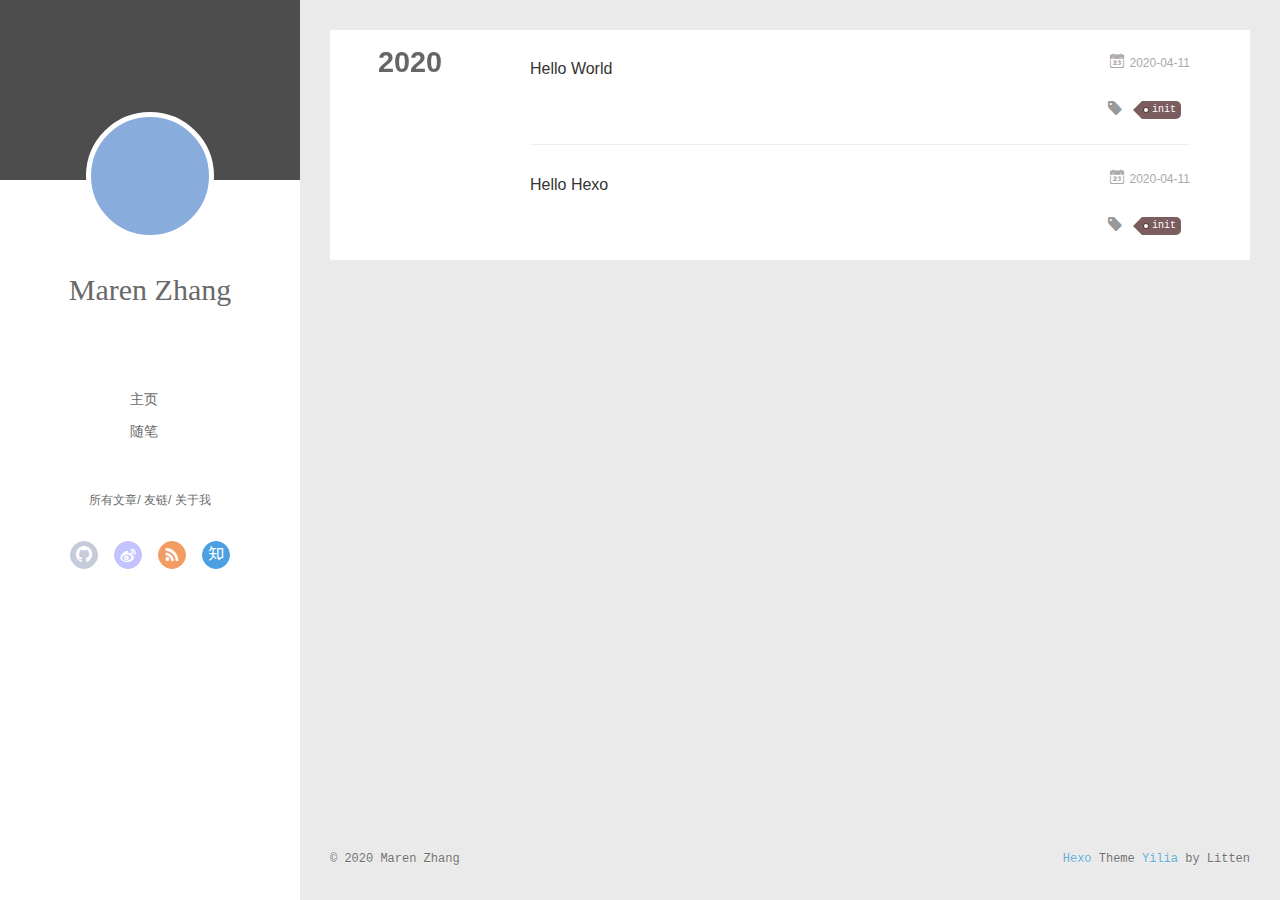
==== archives/index.html @ d3af44f5 "Site updated: 2020-04-11 15:40:29" ====
<!DOCTYPE html>
<html>
<head>
  <meta charset="utf-8">
  
  <meta name="renderer" content="webkit">
  <meta http-equiv="X-UA-Compatible" content="IE=edge" >
  <link rel="dns-prefetch" href="http://yoursite.com">
  <title>Archives | Hexo</title>
  <meta name="viewport" content="width=device-width, initial-scale=1, maximum-scale=1">
  <meta property="og:type" content="website">
<meta property="og:title" content="Hexo">
<meta property="og:url" content="http://yoursite.com/archives/index.html">
<meta property="og:site_name" content="Hexo">
<meta property="og:locale" content="en_US">
<meta property="article:author" content="Maren Zhang">
<meta property="article:tag" content="DL">
<meta property="article:tag" content=" CV">
<meta property="article:tag" content=" C++">
<meta property="article:tag" content=" Python">
<meta property="article:tag" content=" Tensorflow">
<meta name="twitter:card" content="summary">
  
    <link rel="alternative" href="/atom.xml" title="Hexo" type="application/atom+xml">
  
  
    <link rel="icon" href="/favicon.png">
  
  <link rel="stylesheet" type="text/css" href="/./main.0cf68a.css">
  <style type="text/css">
  
    #container.show {
      background: linear-gradient(200deg,#a0cfe4,#e8c37e);
    }
  </style>
  

  

<meta name="generator" content="Hexo 4.2.0"></head>

<body>
  <div id="container" q-class="show:isCtnShow">
    <canvas id="anm-canvas" class="anm-canvas"></canvas>
    <div class="left-col" q-class="show:isShow">
      
<div class="overlay" style="background: #4d4d4d"></div>
<div class="intrude-less">
	<header id="header" class="inner">
		<a href="/" class="profilepic">
			<img src="" class="js-avatar">
		</a>
		<hgroup>
		  <h1 class="header-author"><a href="/">Maren Zhang</a></h1>
		</hgroup>
		

		<nav class="header-menu">
			<ul>
			
				<li><a href="/">主页</a></li>
	        
				<li><a href="/tags/%E9%9A%8F%E7%AC%94/">随笔</a></li>
	        
			</ul>
		</nav>
		<nav class="header-smart-menu">
    		
    			
    			<a q-on="click: openSlider(e, 'innerArchive')" href="javascript:void(0)">所有文章</a>
    			
            
    			
    			<a q-on="click: openSlider(e, 'friends')" href="javascript:void(0)">友链</a>
    			
            
    			
    			<a q-on="click: openSlider(e, 'aboutme')" href="javascript:void(0)">关于我</a>
    			
            
		</nav>
		<nav class="header-nav">
			<div class="social">
				
					<a class="github" target="_blank" href="#" title="github"><i class="icon-github"></i></a>
		        
					<a class="weibo" target="_blank" href="#" title="weibo"><i class="icon-weibo"></i></a>
		        
					<a class="rss" target="_blank" href="#" title="rss"><i class="icon-rss"></i></a>
		        
					<a class="zhihu" target="_blank" href="#" title="zhihu"><i class="icon-zhihu"></i></a>
		        
			</div>
		</nav>
	</header>		
</div>

    </div>
    <div class="mid-col" q-class="show:isShow,hide:isShow|isFalse">
      
<nav id="mobile-nav">
  	<div class="overlay js-overlay" style="background: #4d4d4d"></div>
	<div class="btnctn js-mobile-btnctn">
  		<div class="slider-trigger list" q-on="click: openSlider(e)"><i class="icon icon-sort"></i></div>
	</div>
	<div class="intrude-less">
		<header id="header" class="inner">
			<div class="profilepic">
				<img src="" class="js-avatar">
			</div>
			<hgroup>
			  <h1 class="header-author js-header-author">Maren Zhang</h1>
			</hgroup>
			
			
			
				
			
				
			
			
			
			<nav class="header-nav">
				<div class="social">
					
						<a class="github" target="_blank" href="#" title="github"><i class="icon-github"></i></a>
			        
						<a class="weibo" target="_blank" href="#" title="weibo"><i class="icon-weibo"></i></a>
			        
						<a class="rss" target="_blank" href="#" title="rss"><i class="icon-rss"></i></a>
			        
						<a class="zhihu" target="_blank" href="#" title="zhihu"><i class="icon-zhihu"></i></a>
			        
				</div>
			</nav>

			<nav class="header-menu js-header-menu">
				<ul style="width: 50%">
				
				
					<li style="width: 50%"><a href="/">主页</a></li>
		        
					<li style="width: 50%"><a href="/tags/%E9%9A%8F%E7%AC%94/">随笔</a></li>
		        
				</ul>
			</nav>
		</header>				
	</div>
	<div class="mobile-mask" style="display:none" q-show="isShow"></div>
</nav>

      <div id="wrapper" class="body-wrap">
        <div class="menu-l">
          <div class="canvas-wrap">
            <canvas data-colors="#eaeaea" data-sectionHeight="100" data-contentId="js-content" id="myCanvas1" class="anm-canvas"></canvas>
          </div>
          <div id="js-content" class="content-ll">
            
  
  
    
    
      
      
      <section class="archives-wrap">
        <div class="archive-year-wrap">
          <a href="/archives/2020" class="archive-year">2020</a>
        </div>
        <div class="archives">
    
    <article class="archive-article archive-type-post">
  <div class="archive-article-inner">
    <header class="archive-article-header">
      	<div class="article-meta">
	      	<a href="/2020/04/11/hello-world/" class="archive-article-date">
  	<time datetime="2020-04-11T02:06:15.000Z" itemprop="datePublished"><i class="icon-calendar icon"></i>2020-04-11</time>
</a>
        </div>
    	 
  
    <h1 itemprop="name">
      <a class="archive-article-title" href="/2020/04/11/hello-world/">Hello World</a>
    </h1>
  

        <div class="article-info info-on-right">
          
	<div class="article-tag tagcloud">
		<i class="icon-price-tags icon"></i>
		<ul class="article-tag-list">
			 
        		<li class="article-tag-list-item">
        			<a href="javascript:void(0)" class="js-tag article-tag-list-link color5">init</a>
        		</li>
      		
		</ul>
	</div>

          

        </div>
        <div class="clearfix"></div>
    </header>
  </div>
</article>
  
    
    
    <article class="archive-article archive-type-post">
  <div class="archive-article-inner">
    <header class="archive-article-header">
      	<div class="article-meta">
	      	<a href="/2020/04/11/Hello-Hexo/" class="archive-article-date">
  	<time datetime="2020-04-11T02:03:14.000Z" itemprop="datePublished"><i class="icon-calendar icon"></i>2020-04-11</time>
</a>
        </div>
    	 
  
    <h1 itemprop="name">
      <a class="archive-article-title" href="/2020/04/11/Hello-Hexo/">Hello Hexo</a>
    </h1>
  

        <div class="article-info info-on-right">
          
	<div class="article-tag tagcloud">
		<i class="icon-price-tags icon"></i>
		<ul class="article-tag-list">
			 
        		<li class="article-tag-list-item">
        			<a href="javascript:void(0)" class="js-tag article-tag-list-link color5">init</a>
        		</li>
      		
		</ul>
	</div>

          

        </div>
        <div class="clearfix"></div>
    </header>
  </div>
</article>
  
  
    </div></section>
  

    


          </div>
        </div>
      </div>
      <footer id="footer">
  <div class="outer">
    <div id="footer-info">
    	<div class="footer-left">
    		&copy; 2020 Maren Zhang
    	</div>
      	<div class="footer-right">
      		<a href="http://hexo.io/" target="_blank">Hexo</a>  Theme <a href="https://github.com/litten/hexo-theme-yilia" target="_blank">Yilia</a> by Litten
      	</div>
    </div>
  </div>
</footer>
    </div>
    <script>
	var yiliaConfig = {
		mathjax: false,
		isHome: false,
		isPost: false,
		isArchive: true,
		isTag: false,
		isCategory: false,
		open_in_new: false,
		toc_hide_index: true,
		root: "/",
		innerArchive: true,
		showTags: false
	}
</script>

<script>!function(t){function n(e){if(r[e])return r[e].exports;var i=r[e]={exports:{},id:e,loaded:!1};return t[e].call(i.exports,i,i.exports,n),i.loaded=!0,i.exports}var r={};n.m=t,n.c=r,n.p="./",n(0)}([function(t,n,r){r(195),t.exports=r(191)},function(t,n,r){var e=r(3),i=r(52),o=r(27),u=r(28),c=r(53),f="prototype",a=function(t,n,r){var s,l,h,v,p=t&a.F,d=t&a.G,y=t&a.S,g=t&a.P,b=t&a.B,m=d?e:y?e[n]||(e[n]={}):(e[n]||{})[f],x=d?i:i[n]||(i[n]={}),w=x[f]||(x[f]={});d&&(r=n);for(s in r)l=!p&&m&&void 0!==m[s],h=(l?m:r)[s],v=b&&l?c(h,e):g&&"function"==typeof h?c(Function.call,h):h,m&&u(m,s,h,t&a.U),x[s]!=h&&o(x,s,v),g&&w[s]!=h&&(w[s]=h)};e.core=i,a.F=1,a.G=2,a.S=4,a.P=8,a.B=16,a.W=32,a.U=64,a.R=128,t.exports=a},function(t,n,r){var e=r(6);t.exports=function(t){if(!e(t))throw TypeError(t+" is not an object!");return t}},function(t,n){var r=t.exports="undefined"!=typeof window&&window.Math==Math?window:"undefined"!=typeof self&&self.Math==Math?self:Function("return this")();"number"==typeof __g&&(__g=r)},function(t,n){t.exports=function(t){try{return!!t()}catch(t){return!0}}},function(t,n){var r=t.exports="undefined"!=typeof window&&window.Math==Math?window:"undefined"!=typeof self&&self.Math==Math?self:Function("return this")();"number"==typeof __g&&(__g=r)},function(t,n){t.exports=function(t){return"object"==typeof t?null!==t:"function"==typeof t}},function(t,n,r){var e=r(126)("wks"),i=r(76),o=r(3).Symbol,u="function"==typeof o;(t.exports=function(t){return e[t]||(e[t]=u&&o[t]||(u?o:i)("Symbol."+t))}).store=e},function(t,n){var r={}.hasOwnProperty;t.exports=function(t,n){return r.call(t,n)}},function(t,n,r){var e=r(94),i=r(33);t.exports=function(t){return e(i(t))}},function(t,n,r){t.exports=!r(4)(function(){return 7!=Object.defineProperty({},"a",{get:function(){return 7}}).a})},function(t,n,r){var e=r(2),i=r(167),o=r(50),u=Object.defineProperty;n.f=r(10)?Object.defineProperty:function(t,n,r){if(e(t),n=o(n,!0),e(r),i)try{return u(t,n,r)}catch(t){}if("get"in r||"set"in r)throw TypeError("Accessors not supported!");return"value"in r&&(t[n]=r.value),t}},function(t,n,r){t.exports=!r(18)(function(){return 7!=Object.defineProperty({},"a",{get:function(){return 7}}).a})},function(t,n,r){var e=r(14),i=r(22);t.exports=r(12)?function(t,n,r){return e.f(t,n,i(1,r))}:function(t,n,r){return t[n]=r,t}},function(t,n,r){var e=r(20),i=r(58),o=r(42),u=Object.defineProperty;n.f=r(12)?Object.defineProperty:function(t,n,r){if(e(t),n=o(n,!0),e(r),i)try{return u(t,n,r)}catch(t){}if("get"in r||"set"in r)throw TypeError("Accessors not supported!");return"value"in r&&(t[n]=r.value),t}},function(t,n,r){var e=r(40)("wks"),i=r(23),o=r(5).Symbol,u="function"==typeof o;(t.exports=function(t){return e[t]||(e[t]=u&&o[t]||(u?o:i)("Symbol."+t))}).store=e},function(t,n,r){var e=r(67),i=Math.min;t.exports=function(t){return t>0?i(e(t),9007199254740991):0}},function(t,n,r){var e=r(46);t.exports=function(t){return Object(e(t))}},function(t,n){t.exports=function(t){try{return!!t()}catch(t){return!0}}},function(t,n,r){var e=r(63),i=r(34);t.exports=Object.keys||function(t){return e(t,i)}},function(t,n,r){var e=r(21);t.exports=function(t){if(!e(t))throw TypeError(t+" is not an object!");return t}},function(t,n){t.exports=function(t){return"object"==typeof t?null!==t:"function"==typeof t}},function(t,n){t.exports=function(t,n){return{enumerable:!(1&t),configurable:!(2&t),writable:!(4&t),value:n}}},function(t,n){var r=0,e=Math.random();t.exports=function(t){return"Symbol(".concat(void 0===t?"":t,")_",(++r+e).toString(36))}},function(t,n){var r={}.hasOwnProperty;t.exports=function(t,n){return r.call(t,n)}},function(t,n){var r=t.exports={version:"2.4.0"};"number"==typeof __e&&(__e=r)},function(t,n){t.exports=function(t){if("function"!=typeof t)throw TypeError(t+" is not a function!");return t}},function(t,n,r){var e=r(11),i=r(66);t.exports=r(10)?function(t,n,r){return e.f(t,n,i(1,r))}:function(t,n,r){return t[n]=r,t}},function(t,n,r){var e=r(3),i=r(27),o=r(24),u=r(76)("src"),c="toString",f=Function[c],a=(""+f).split(c);r(52).inspectSource=function(t){return f.call(t)},(t.exports=function(t,n,r,c){var f="function"==typeof r;f&&(o(r,"name")||i(r,"name",n)),t[n]!==r&&(f&&(o(r,u)||i(r,u,t[n]?""+t[n]:a.join(String(n)))),t===e?t[n]=r:c?t[n]?t[n]=r:i(t,n,r):(delete t[n],i(t,n,r)))})(Function.prototype,c,function(){return"function"==typeof this&&this[u]||f.call(this)})},function(t,n,r){var e=r(1),i=r(4),o=r(46),u=function(t,n,r,e){var i=String(o(t)),u="<"+n;return""!==r&&(u+=" "+r+'="'+String(e).replace(/"/g,"&quot;")+'"'),u+">"+i+"</"+n+">"};t.exports=function(t,n){var r={};r[t]=n(u),e(e.P+e.F*i(function(){var n=""[t]('"');return n!==n.toLowerCase()||n.split('"').length>3}),"String",r)}},function(t,n,r){var e=r(115),i=r(46);t.exports=function(t){return e(i(t))}},function(t,n,r){var e=r(116),i=r(66),o=r(30),u=r(50),c=r(24),f=r(167),a=Object.getOwnPropertyDescriptor;n.f=r(10)?a:function(t,n){if(t=o(t),n=u(n,!0),f)try{return a(t,n)}catch(t){}if(c(t,n))return i(!e.f.call(t,n),t[n])}},function(t,n,r){var e=r(24),i=r(17),o=r(145)("IE_PROTO"),u=Object.prototype;t.exports=Object.getPrototypeOf||function(t){return t=i(t),e(t,o)?t[o]:"function"==typeof t.constructor&&t instanceof t.constructor?t.constructor.prototype:t instanceof Object?u:null}},function(t,n){t.exports=function(t){if(void 0==t)throw TypeError("Can't call method on  "+t);return t}},function(t,n){t.exports="constructor,hasOwnProperty,isPrototypeOf,propertyIsEnumerable,toLocaleString,toString,valueOf".split(",")},function(t,n){t.exports={}},function(t,n){t.exports=!0},function(t,n){n.f={}.propertyIsEnumerable},function(t,n,r){var e=r(14).f,i=r(8),o=r(15)("toStringTag");t.exports=function(t,n,r){t&&!i(t=r?t:t.prototype,o)&&e(t,o,{configurable:!0,value:n})}},function(t,n,r){var e=r(40)("keys"),i=r(23);t.exports=function(t){return e[t]||(e[t]=i(t))}},function(t,n,r){var e=r(5),i="__core-js_shared__",o=e[i]||(e[i]={});t.exports=function(t){return o[t]||(o[t]={})}},function(t,n){var r=Math.ceil,e=Math.floor;t.exports=function(t){return isNaN(t=+t)?0:(t>0?e:r)(t)}},function(t,n,r){var e=r(21);t.exports=function(t,n){if(!e(t))return t;var r,i;if(n&&"function"==typeof(r=t.toString)&&!e(i=r.call(t)))return i;if("function"==typeof(r=t.valueOf)&&!e(i=r.call(t)))return i;if(!n&&"function"==typeof(r=t.toString)&&!e(i=r.call(t)))return i;throw TypeError("Can't convert object to primitive value")}},function(t,n,r){var e=r(5),i=r(25),o=r(36),u=r(44),c=r(14).f;t.exports=function(t){var n=i.Symbol||(i.Symbol=o?{}:e.Symbol||{});"_"==t.charAt(0)||t in n||c(n,t,{value:u.f(t)})}},function(t,n,r){n.f=r(15)},function(t,n){var r={}.toString;t.exports=function(t){return r.call(t).slice(8,-1)}},function(t,n){t.exports=function(t){if(void 0==t)throw TypeError("Can't call method on  "+t);return t}},function(t,n,r){var e=r(4);t.exports=function(t,n){return!!t&&e(function(){n?t.call(null,function(){},1):t.call(null)})}},function(t,n,r){var e=r(53),i=r(115),o=r(17),u=r(16),c=r(203);t.exports=function(t,n){var r=1==t,f=2==t,a=3==t,s=4==t,l=6==t,h=5==t||l,v=n||c;return function(n,c,p){for(var d,y,g=o(n),b=i(g),m=e(c,p,3),x=u(b.length),w=0,S=r?v(n,x):f?v(n,0):void 0;x>w;w++)if((h||w in b)&&(d=b[w],y=m(d,w,g),t))if(r)S[w]=y;else if(y)switch(t){case 3:return!0;case 5:return d;case 6:return w;case 2:S.push(d)}else if(s)return!1;return l?-1:a||s?s:S}}},function(t,n,r){var e=r(1),i=r(52),o=r(4);t.exports=function(t,n){var r=(i.Object||{})[t]||Object[t],u={};u[t]=n(r),e(e.S+e.F*o(function(){r(1)}),"Object",u)}},function(t,n,r){var e=r(6);t.exports=function(t,n){if(!e(t))return t;var r,i;if(n&&"function"==typeof(r=t.toString)&&!e(i=r.call(t)))return i;if("function"==typeof(r=t.valueOf)&&!e(i=r.call(t)))return i;if(!n&&"function"==typeof(r=t.toString)&&!e(i=r.call(t)))return i;throw TypeError("Can't convert object to primitive value")}},function(t,n,r){var e=r(5),i=r(25),o=r(91),u=r(13),c="prototype",f=function(t,n,r){var a,s,l,h=t&f.F,v=t&f.G,p=t&f.S,d=t&f.P,y=t&f.B,g=t&f.W,b=v?i:i[n]||(i[n]={}),m=b[c],x=v?e:p?e[n]:(e[n]||{})[c];v&&(r=n);for(a in r)(s=!h&&x&&void 0!==x[a])&&a in b||(l=s?x[a]:r[a],b[a]=v&&"function"!=typeof x[a]?r[a]:y&&s?o(l,e):g&&x[a]==l?function(t){var n=function(n,r,e){if(this instanceof t){switch(arguments.length){case 0:return new t;case 1:return new t(n);case 2:return new t(n,r)}return new t(n,r,e)}return t.apply(this,arguments)};return n[c]=t[c],n}(l):d&&"function"==typeof l?o(Function.call,l):l,d&&((b.virtual||(b.virtual={}))[a]=l,t&f.R&&m&&!m[a]&&u(m,a,l)))};f.F=1,f.G=2,f.S=4,f.P=8,f.B=16,f.W=32,f.U=64,f.R=128,t.exports=f},function(t,n){var r=t.exports={version:"2.4.0"};"number"==typeof __e&&(__e=r)},function(t,n,r){var e=r(26);t.exports=function(t,n,r){if(e(t),void 0===n)return t;switch(r){case 1:return function(r){return t.call(n,r)};case 2:return function(r,e){return t.call(n,r,e)};case 3:return function(r,e,i){return t.call(n,r,e,i)}}return function(){return t.apply(n,arguments)}}},function(t,n,r){var e=r(183),i=r(1),o=r(126)("metadata"),u=o.store||(o.store=new(r(186))),c=function(t,n,r){var i=u.get(t);if(!i){if(!r)return;u.set(t,i=new e)}var o=i.get(n);if(!o){if(!r)return;i.set(n,o=new e)}return o},f=function(t,n,r){var e=c(n,r,!1);return void 0!==e&&e.has(t)},a=function(t,n,r){var e=c(n,r,!1);return void 0===e?void 0:e.get(t)},s=function(t,n,r,e){c(r,e,!0).set(t,n)},l=function(t,n){var r=c(t,n,!1),e=[];return r&&r.forEach(function(t,n){e.push(n)}),e},h=function(t){return void 0===t||"symbol"==typeof t?t:String(t)},v=function(t){i(i.S,"Reflect",t)};t.exports={store:u,map:c,has:f,get:a,set:s,keys:l,key:h,exp:v}},function(t,n,r){"use strict";if(r(10)){var e=r(69),i=r(3),o=r(4),u=r(1),c=r(127),f=r(152),a=r(53),s=r(68),l=r(66),h=r(27),v=r(73),p=r(67),d=r(16),y=r(75),g=r(50),b=r(24),m=r(180),x=r(114),w=r(6),S=r(17),_=r(137),O=r(70),E=r(32),P=r(71).f,j=r(154),F=r(76),M=r(7),A=r(48),N=r(117),T=r(146),I=r(155),k=r(80),L=r(123),R=r(74),C=r(130),D=r(160),U=r(11),W=r(31),G=U.f,B=W.f,V=i.RangeError,z=i.TypeError,q=i.Uint8Array,K="ArrayBuffer",J="Shared"+K,Y="BYTES_PER_ELEMENT",H="prototype",$=Array[H],X=f.ArrayBuffer,Q=f.DataView,Z=A(0),tt=A(2),nt=A(3),rt=A(4),et=A(5),it=A(6),ot=N(!0),ut=N(!1),ct=I.values,ft=I.keys,at=I.entries,st=$.lastIndexOf,lt=$.reduce,ht=$.reduceRight,vt=$.join,pt=$.sort,dt=$.slice,yt=$.toString,gt=$.toLocaleString,bt=M("iterator"),mt=M("toStringTag"),xt=F("typed_constructor"),wt=F("def_constructor"),St=c.CONSTR,_t=c.TYPED,Ot=c.VIEW,Et="Wrong length!",Pt=A(1,function(t,n){return Tt(T(t,t[wt]),n)}),jt=o(function(){return 1===new q(new Uint16Array([1]).buffer)[0]}),Ft=!!q&&!!q[H].set&&o(function(){new q(1).set({})}),Mt=function(t,n){if(void 0===t)throw z(Et);var r=+t,e=d(t);if(n&&!m(r,e))throw V(Et);return e},At=function(t,n){var r=p(t);if(r<0||r%n)throw V("Wrong offset!");return r},Nt=function(t){if(w(t)&&_t in t)return t;throw z(t+" is not a typed array!")},Tt=function(t,n){if(!(w(t)&&xt in t))throw z("It is not a typed array constructor!");return new t(n)},It=function(t,n){return kt(T(t,t[wt]),n)},kt=function(t,n){for(var r=0,e=n.length,i=Tt(t,e);e>r;)i[r]=n[r++];return i},Lt=function(t,n,r){G(t,n,{get:function(){return this._d[r]}})},Rt=function(t){var n,r,e,i,o,u,c=S(t),f=arguments.length,s=f>1?arguments[1]:void 0,l=void 0!==s,h=j(c);if(void 0!=h&&!_(h)){for(u=h.call(c),e=[],n=0;!(o=u.next()).done;n++)e.push(o.value);c=e}for(l&&f>2&&(s=a(s,arguments[2],2)),n=0,r=d(c.length),i=Tt(this,r);r>n;n++)i[n]=l?s(c[n],n):c[n];return i},Ct=function(){for(var t=0,n=arguments.length,r=Tt(this,n);n>t;)r[t]=arguments[t++];return r},Dt=!!q&&o(function(){gt.call(new q(1))}),Ut=function(){return gt.apply(Dt?dt.call(Nt(this)):Nt(this),arguments)},Wt={copyWithin:function(t,n){return D.call(Nt(this),t,n,arguments.length>2?arguments[2]:void 0)},every:function(t){return rt(Nt(this),t,arguments.length>1?arguments[1]:void 0)},fill:function(t){return C.apply(Nt(this),arguments)},filter:function(t){return It(this,tt(Nt(this),t,arguments.length>1?arguments[1]:void 0))},find:function(t){return et(Nt(this),t,arguments.length>1?arguments[1]:void 0)},findIndex:function(t){return it(Nt(this),t,arguments.length>1?arguments[1]:void 0)},forEach:function(t){Z(Nt(this),t,arguments.length>1?arguments[1]:void 0)},indexOf:function(t){return ut(Nt(this),t,arguments.length>1?arguments[1]:void 0)},includes:function(t){return ot(Nt(this),t,arguments.length>1?arguments[1]:void 0)},join:function(t){return vt.apply(Nt(this),arguments)},lastIndexOf:function(t){return st.apply(Nt(this),arguments)},map:function(t){return Pt(Nt(this),t,arguments.length>1?arguments[1]:void 0)},reduce:function(t){return lt.apply(Nt(this),arguments)},reduceRight:function(t){return ht.apply(Nt(this),arguments)},reverse:function(){for(var t,n=this,r=Nt(n).length,e=Math.floor(r/2),i=0;i<e;)t=n[i],n[i++]=n[--r],n[r]=t;return n},some:function(t){return nt(Nt(this),t,arguments.length>1?arguments[1]:void 0)},sort:function(t){return pt.call(Nt(this),t)},subarray:function(t,n){var r=Nt(this),e=r.length,i=y(t,e);return new(T(r,r[wt]))(r.buffer,r.byteOffset+i*r.BYTES_PER_ELEMENT,d((void 0===n?e:y(n,e))-i))}},Gt=function(t,n){return It(this,dt.call(Nt(this),t,n))},Bt=function(t){Nt(this);var n=At(arguments[1],1),r=this.length,e=S(t),i=d(e.length),o=0;if(i+n>r)throw V(Et);for(;o<i;)this[n+o]=e[o++]},Vt={entries:function(){return at.call(Nt(this))},keys:function(){return ft.call(Nt(this))},values:function(){return ct.call(Nt(this))}},zt=function(t,n){return w(t)&&t[_t]&&"symbol"!=typeof n&&n in t&&String(+n)==String(n)},qt=function(t,n){return zt(t,n=g(n,!0))?l(2,t[n]):B(t,n)},Kt=function(t,n,r){return!(zt(t,n=g(n,!0))&&w(r)&&b(r,"value"))||b(r,"get")||b(r,"set")||r.configurable||b(r,"writable")&&!r.writable||b(r,"enumerable")&&!r.enumerable?G(t,n,r):(t[n]=r.value,t)};St||(W.f=qt,U.f=Kt),u(u.S+u.F*!St,"Object",{getOwnPropertyDescriptor:qt,defineProperty:Kt}),o(function(){yt.call({})})&&(yt=gt=function(){return vt.call(this)});var Jt=v({},Wt);v(Jt,Vt),h(Jt,bt,Vt.values),v(Jt,{slice:Gt,set:Bt,constructor:function(){},toString:yt,toLocaleString:Ut}),Lt(Jt,"buffer","b"),Lt(Jt,"byteOffset","o"),Lt(Jt,"byteLength","l"),Lt(Jt,"length","e"),G(Jt,mt,{get:function(){return this[_t]}}),t.exports=function(t,n,r,f){f=!!f;var a=t+(f?"Clamped":"")+"Array",l="Uint8Array"!=a,v="get"+t,p="set"+t,y=i[a],g=y||{},b=y&&E(y),m=!y||!c.ABV,S={},_=y&&y[H],j=function(t,r){var e=t._d;return e.v[v](r*n+e.o,jt)},F=function(t,r,e){var i=t._d;f&&(e=(e=Math.round(e))<0?0:e>255?255:255&e),i.v[p](r*n+i.o,e,jt)},M=function(t,n){G(t,n,{get:function(){return j(this,n)},set:function(t){return F(this,n,t)},enumerable:!0})};m?(y=r(function(t,r,e,i){s(t,y,a,"_d");var o,u,c,f,l=0,v=0;if(w(r)){if(!(r instanceof X||(f=x(r))==K||f==J))return _t in r?kt(y,r):Rt.call(y,r);o=r,v=At(e,n);var p=r.byteLength;if(void 0===i){if(p%n)throw V(Et);if((u=p-v)<0)throw V(Et)}else if((u=d(i)*n)+v>p)throw V(Et);c=u/n}else c=Mt(r,!0),u=c*n,o=new X(u);for(h(t,"_d",{b:o,o:v,l:u,e:c,v:new Q(o)});l<c;)M(t,l++)}),_=y[H]=O(Jt),h(_,"constructor",y)):L(function(t){new y(null),new y(t)},!0)||(y=r(function(t,r,e,i){s(t,y,a);var o;return w(r)?r instanceof X||(o=x(r))==K||o==J?void 0!==i?new g(r,At(e,n),i):void 0!==e?new g(r,At(e,n)):new g(r):_t in r?kt(y,r):Rt.call(y,r):new g(Mt(r,l))}),Z(b!==Function.prototype?P(g).concat(P(b)):P(g),function(t){t in y||h(y,t,g[t])}),y[H]=_,e||(_.constructor=y));var A=_[bt],N=!!A&&("values"==A.name||void 0==A.name),T=Vt.values;h(y,xt,!0),h(_,_t,a),h(_,Ot,!0),h(_,wt,y),(f?new y(1)[mt]==a:mt in _)||G(_,mt,{get:function(){return a}}),S[a]=y,u(u.G+u.W+u.F*(y!=g),S),u(u.S,a,{BYTES_PER_ELEMENT:n,from:Rt,of:Ct}),Y in _||h(_,Y,n),u(u.P,a,Wt),R(a),u(u.P+u.F*Ft,a,{set:Bt}),u(u.P+u.F*!N,a,Vt),u(u.P+u.F*(_.toString!=yt),a,{toString:yt}),u(u.P+u.F*o(function(){new y(1).slice()}),a,{slice:Gt}),u(u.P+u.F*(o(function(){return[1,2].toLocaleString()!=new y([1,2]).toLocaleString()})||!o(function(){_.toLocaleString.call([1,2])})),a,{toLocaleString:Ut}),k[a]=N?A:T,e||N||h(_,bt,T)}}else t.exports=function(){}},function(t,n){var r={}.toString;t.exports=function(t){return r.call(t).slice(8,-1)}},function(t,n,r){var e=r(21),i=r(5).document,o=e(i)&&e(i.createElement);t.exports=function(t){return o?i.createElement(t):{}}},function(t,n,r){t.exports=!r(12)&&!r(18)(function(){return 7!=Object.defineProperty(r(57)("div"),"a",{get:function(){return 7}}).a})},function(t,n,r){"use strict";var e=r(36),i=r(51),o=r(64),u=r(13),c=r(8),f=r(35),a=r(96),s=r(38),l=r(103),h=r(15)("iterator"),v=!([].keys&&"next"in[].keys()),p="keys",d="values",y=function(){return this};t.exports=function(t,n,r,g,b,m,x){a(r,n,g);var w,S,_,O=function(t){if(!v&&t in F)return F[t];switch(t){case p:case d:return function(){return new r(this,t)}}return function(){return new r(this,t)}},E=n+" Iterator",P=b==d,j=!1,F=t.prototype,M=F[h]||F["@@iterator"]||b&&F[b],A=M||O(b),N=b?P?O("entries"):A:void 0,T="Array"==n?F.entries||M:M;if(T&&(_=l(T.call(new t)))!==Object.prototype&&(s(_,E,!0),e||c(_,h)||u(_,h,y)),P&&M&&M.name!==d&&(j=!0,A=function(){return M.call(this)}),e&&!x||!v&&!j&&F[h]||u(F,h,A),f[n]=A,f[E]=y,b)if(w={values:P?A:O(d),keys:m?A:O(p),entries:N},x)for(S in w)S in F||o(F,S,w[S]);else i(i.P+i.F*(v||j),n,w);return w}},function(t,n,r){var e=r(20),i=r(100),o=r(34),u=r(39)("IE_PROTO"),c=function(){},f="prototype",a=function(){var t,n=r(57)("iframe"),e=o.length;for(n.style.display="none",r(93).appendChild(n),n.src="javascript:",t=n.contentWindow.document,t.open(),t.write("<script>document.F=Object<\/script>"),t.close(),a=t.F;e--;)delete a[f][o[e]];return a()};t.exports=Object.create||function(t,n){var r;return null!==t?(c[f]=e(t),r=new c,c[f]=null,r[u]=t):r=a(),void 0===n?r:i(r,n)}},function(t,n,r){var e=r(63),i=r(34).concat("length","prototype");n.f=Object.getOwnPropertyNames||function(t){return e(t,i)}},function(t,n){n.f=Object.getOwnPropertySymbols},function(t,n,r){var e=r(8),i=r(9),o=r(90)(!1),u=r(39)("IE_PROTO");t.exports=function(t,n){var r,c=i(t),f=0,a=[];for(r in c)r!=u&&e(c,r)&&a.push(r);for(;n.length>f;)e(c,r=n[f++])&&(~o(a,r)||a.push(r));return a}},function(t,n,r){t.exports=r(13)},function(t,n,r){var e=r(76)("meta"),i=r(6),o=r(24),u=r(11).f,c=0,f=Object.isExtensible||function(){return!0},a=!r(4)(function(){return f(Object.preventExtensions({}))}),s=function(t){u(t,e,{value:{i:"O"+ ++c,w:{}}})},l=function(t,n){if(!i(t))return"symbol"==typeof t?t:("string"==typeof t?"S":"P")+t;if(!o(t,e)){if(!f(t))return"F";if(!n)return"E";s(t)}return t[e].i},h=function(t,n){if(!o(t,e)){if(!f(t))return!0;if(!n)return!1;s(t)}return t[e].w},v=function(t){return a&&p.NEED&&f(t)&&!o(t,e)&&s(t),t},p=t.exports={KEY:e,NEED:!1,fastKey:l,getWeak:h,onFreeze:v}},function(t,n){t.exports=function(t,n){return{enumerable:!(1&t),configurable:!(2&t),writable:!(4&t),value:n}}},function(t,n){var r=Math.ceil,e=Math.floor;t.exports=function(t){return isNaN(t=+t)?0:(t>0?e:r)(t)}},function(t,n){t.exports=function(t,n,r,e){if(!(t instanceof n)||void 0!==e&&e in t)throw TypeError(r+": incorrect invocation!");return t}},function(t,n){t.exports=!1},function(t,n,r){var e=r(2),i=r(173),o=r(133),u=r(145)("IE_PROTO"),c=function(){},f="prototype",a=function(){var t,n=r(132)("iframe"),e=o.length;for(n.style.display="none",r(135).appendChild(n),n.src="javascript:",t=n.contentWindow.document,t.open(),t.write("<script>document.F=Object<\/script>"),t.close(),a=t.F;e--;)delete a[f][o[e]];return a()};t.exports=Object.create||function(t,n){var r;return null!==t?(c[f]=e(t),r=new c,c[f]=null,r[u]=t):r=a(),void 0===n?r:i(r,n)}},function(t,n,r){var e=r(175),i=r(133).concat("length","prototype");n.f=Object.getOwnPropertyNames||function(t){return e(t,i)}},function(t,n,r){var e=r(175),i=r(133);t.exports=Object.keys||function(t){return e(t,i)}},function(t,n,r){var e=r(28);t.exports=function(t,n,r){for(var i in n)e(t,i,n[i],r);return t}},function(t,n,r){"use strict";var e=r(3),i=r(11),o=r(10),u=r(7)("species");t.exports=function(t){var n=e[t];o&&n&&!n[u]&&i.f(n,u,{configurable:!0,get:function(){return this}})}},function(t,n,r){var e=r(67),i=Math.max,o=Math.min;t.exports=function(t,n){return t=e(t),t<0?i(t+n,0):o(t,n)}},function(t,n){var r=0,e=Math.random();t.exports=function(t){return"Symbol(".concat(void 0===t?"":t,")_",(++r+e).toString(36))}},function(t,n,r){var e=r(33);t.exports=function(t){return Object(e(t))}},function(t,n,r){var e=r(7)("unscopables"),i=Array.prototype;void 0==i[e]&&r(27)(i,e,{}),t.exports=function(t){i[e][t]=!0}},function(t,n,r){var e=r(53),i=r(169),o=r(137),u=r(2),c=r(16),f=r(154),a={},s={},n=t.exports=function(t,n,r,l,h){var v,p,d,y,g=h?function(){return t}:f(t),b=e(r,l,n?2:1),m=0;if("function"!=typeof g)throw TypeError(t+" is not iterable!");if(o(g)){for(v=c(t.length);v>m;m++)if((y=n?b(u(p=t[m])[0],p[1]):b(t[m]))===a||y===s)return y}else for(d=g.call(t);!(p=d.next()).done;)if((y=i(d,b,p.value,n))===a||y===s)return y};n.BREAK=a,n.RETURN=s},function(t,n){t.exports={}},function(t,n,r){var e=r(11).f,i=r(24),o=r(7)("toStringTag");t.exports=function(t,n,r){t&&!i(t=r?t:t.prototype,o)&&e(t,o,{configurable:!0,value:n})}},function(t,n,r){var e=r(1),i=r(46),o=r(4),u=r(150),c="["+u+"]",f="​",a=RegExp("^"+c+c+"*"),s=RegExp(c+c+"*$"),l=function(t,n,r){var i={},c=o(function(){return!!u[t]()||f[t]()!=f}),a=i[t]=c?n(h):u[t];r&&(i[r]=a),e(e.P+e.F*c,"String",i)},h=l.trim=function(t,n){return t=String(i(t)),1&n&&(t=t.replace(a,"")),2&n&&(t=t.replace(s,"")),t};t.exports=l},function(t,n,r){t.exports={default:r(86),__esModule:!0}},function(t,n,r){t.exports={default:r(87),__esModule:!0}},function(t,n,r){"use strict";function e(t){return t&&t.__esModule?t:{default:t}}n.__esModule=!0;var i=r(84),o=e(i),u=r(83),c=e(u),f="function"==typeof c.default&&"symbol"==typeof o.default?function(t){return typeof t}:function(t){return t&&"function"==typeof c.default&&t.constructor===c.default&&t!==c.default.prototype?"symbol":typeof t};n.default="function"==typeof c.default&&"symbol"===f(o.default)?function(t){return void 0===t?"undefined":f(t)}:function(t){return t&&"function"==typeof c.default&&t.constructor===c.default&&t!==c.default.prototype?"symbol":void 0===t?"undefined":f(t)}},function(t,n,r){r(110),r(108),r(111),r(112),t.exports=r(25).Symbol},function(t,n,r){r(109),r(113),t.exports=r(44).f("iterator")},function(t,n){t.exports=function(t){if("function"!=typeof t)throw TypeError(t+" is not a function!");return t}},function(t,n){t.exports=function(){}},function(t,n,r){var e=r(9),i=r(106),o=r(105);t.exports=function(t){return function(n,r,u){var c,f=e(n),a=i(f.length),s=o(u,a);if(t&&r!=r){for(;a>s;)if((c=f[s++])!=c)return!0}else for(;a>s;s++)if((t||s in f)&&f[s]===r)return t||s||0;return!t&&-1}}},function(t,n,r){var e=r(88);t.exports=function(t,n,r){if(e(t),void 0===n)return t;switch(r){case 1:return function(r){return t.call(n,r)};case 2:return function(r,e){return t.call(n,r,e)};case 3:return function(r,e,i){return t.call(n,r,e,i)}}return function(){return t.apply(n,arguments)}}},function(t,n,r){var e=r(19),i=r(62),o=r(37);t.exports=function(t){var n=e(t),r=i.f;if(r)for(var u,c=r(t),f=o.f,a=0;c.length>a;)f.call(t,u=c[a++])&&n.push(u);return n}},function(t,n,r){t.exports=r(5).document&&document.documentElement},function(t,n,r){var e=r(56);t.exports=Object("z").propertyIsEnumerable(0)?Object:function(t){return"String"==e(t)?t.split(""):Object(t)}},function(t,n,r){var e=r(56);t.exports=Array.isArray||function(t){return"Array"==e(t)}},function(t,n,r){"use strict";var e=r(60),i=r(22),o=r(38),u={};r(13)(u,r(15)("iterator"),function(){return this}),t.exports=function(t,n,r){t.prototype=e(u,{next:i(1,r)}),o(t,n+" Iterator")}},function(t,n){t.exports=function(t,n){return{value:n,done:!!t}}},function(t,n,r){var e=r(19),i=r(9);t.exports=function(t,n){for(var r,o=i(t),u=e(o),c=u.length,f=0;c>f;)if(o[r=u[f++]]===n)return r}},function(t,n,r){var e=r(23)("meta"),i=r(21),o=r(8),u=r(14).f,c=0,f=Object.isExtensible||function(){return!0},a=!r(18)(function(){return f(Object.preventExtensions({}))}),s=function(t){u(t,e,{value:{i:"O"+ ++c,w:{}}})},l=function(t,n){if(!i(t))return"symbol"==typeof t?t:("string"==typeof t?"S":"P")+t;if(!o(t,e)){if(!f(t))return"F";if(!n)return"E";s(t)}return t[e].i},h=function(t,n){if(!o(t,e)){if(!f(t))return!0;if(!n)return!1;s(t)}return t[e].w},v=function(t){return a&&p.NEED&&f(t)&&!o(t,e)&&s(t),t},p=t.exports={KEY:e,NEED:!1,fastKey:l,getWeak:h,onFreeze:v}},function(t,n,r){var e=r(14),i=r(20),o=r(19);t.exports=r(12)?Object.defineProperties:function(t,n){i(t);for(var r,u=o(n),c=u.length,f=0;c>f;)e.f(t,r=u[f++],n[r]);return t}},function(t,n,r){var e=r(37),i=r(22),o=r(9),u=r(42),c=r(8),f=r(58),a=Object.getOwnPropertyDescriptor;n.f=r(12)?a:function(t,n){if(t=o(t),n=u(n,!0),f)try{return a(t,n)}catch(t){}if(c(t,n))return i(!e.f.call(t,n),t[n])}},function(t,n,r){var e=r(9),i=r(61).f,o={}.toString,u="object"==typeof window&&window&&Object.getOwnPropertyNames?Object.getOwnPropertyNames(window):[],c=function(t){try{return i(t)}catch(t){return u.slice()}};t.exports.f=function(t){return u&&"[object Window]"==o.call(t)?c(t):i(e(t))}},function(t,n,r){var e=r(8),i=r(77),o=r(39)("IE_PROTO"),u=Object.prototype;t.exports=Object.getPrototypeOf||function(t){return t=i(t),e(t,o)?t[o]:"function"==typeof t.constructor&&t instanceof t.constructor?t.constructor.prototype:t instanceof Object?u:null}},function(t,n,r){var e=r(41),i=r(33);t.exports=function(t){return function(n,r){var o,u,c=String(i(n)),f=e(r),a=c.length;return f<0||f>=a?t?"":void 0:(o=c.charCodeAt(f),o<55296||o>56319||f+1===a||(u=c.charCodeAt(f+1))<56320||u>57343?t?c.charAt(f):o:t?c.slice(f,f+2):u-56320+(o-55296<<10)+65536)}}},function(t,n,r){var e=r(41),i=Math.max,o=Math.min;t.exports=function(t,n){return t=e(t),t<0?i(t+n,0):o(t,n)}},function(t,n,r){var e=r(41),i=Math.min;t.exports=function(t){return t>0?i(e(t),9007199254740991):0}},function(t,n,r){"use strict";var e=r(89),i=r(97),o=r(35),u=r(9);t.exports=r(59)(Array,"Array",function(t,n){this._t=u(t),this._i=0,this._k=n},function(){var t=this._t,n=this._k,r=this._i++;return!t||r>=t.length?(this._t=void 0,i(1)):"keys"==n?i(0,r):"values"==n?i(0,t[r]):i(0,[r,t[r]])},"values"),o.Arguments=o.Array,e("keys"),e("values"),e("entries")},function(t,n){},function(t,n,r){"use strict";var e=r(104)(!0);r(59)(String,"String",function(t){this._t=String(t),this._i=0},function(){var t,n=this._t,r=this._i;return r>=n.length?{value:void 0,done:!0}:(t=e(n,r),this._i+=t.length,{value:t,done:!1})})},function(t,n,r){"use strict";var e=r(5),i=r(8),o=r(12),u=r(51),c=r(64),f=r(99).KEY,a=r(18),s=r(40),l=r(38),h=r(23),v=r(15),p=r(44),d=r(43),y=r(98),g=r(92),b=r(95),m=r(20),x=r(9),w=r(42),S=r(22),_=r(60),O=r(102),E=r(101),P=r(14),j=r(19),F=E.f,M=P.f,A=O.f,N=e.Symbol,T=e.JSON,I=T&&T.stringify,k="prototype",L=v("_hidden"),R=v("toPrimitive"),C={}.propertyIsEnumerable,D=s("symbol-registry"),U=s("symbols"),W=s("op-symbols"),G=Object[k],B="function"==typeof N,V=e.QObject,z=!V||!V[k]||!V[k].findChild,q=o&&a(function(){return 7!=_(M({},"a",{get:function(){return M(this,"a",{value:7}).a}})).a})?function(t,n,r){var e=F(G,n);e&&delete G[n],M(t,n,r),e&&t!==G&&M(G,n,e)}:M,K=function(t){var n=U[t]=_(N[k]);return n._k=t,n},J=B&&"symbol"==typeof N.iterator?function(t){return"symbol"==typeof t}:function(t){return t instanceof N},Y=function(t,n,r){return t===G&&Y(W,n,r),m(t),n=w(n,!0),m(r),i(U,n)?(r.enumerable?(i(t,L)&&t[L][n]&&(t[L][n]=!1),r=_(r,{enumerable:S(0,!1)})):(i(t,L)||M(t,L,S(1,{})),t[L][n]=!0),q(t,n,r)):M(t,n,r)},H=function(t,n){m(t);for(var r,e=g(n=x(n)),i=0,o=e.length;o>i;)Y(t,r=e[i++],n[r]);return t},$=function(t,n){return void 0===n?_(t):H(_(t),n)},X=function(t){var n=C.call(this,t=w(t,!0));return!(this===G&&i(U,t)&&!i(W,t))&&(!(n||!i(this,t)||!i(U,t)||i(this,L)&&this[L][t])||n)},Q=function(t,n){if(t=x(t),n=w(n,!0),t!==G||!i(U,n)||i(W,n)){var r=F(t,n);return!r||!i(U,n)||i(t,L)&&t[L][n]||(r.enumerable=!0),r}},Z=function(t){for(var n,r=A(x(t)),e=[],o=0;r.length>o;)i(U,n=r[o++])||n==L||n==f||e.push(n);return e},tt=function(t){for(var n,r=t===G,e=A(r?W:x(t)),o=[],u=0;e.length>u;)!i(U,n=e[u++])||r&&!i(G,n)||o.push(U[n]);return o};B||(N=function(){if(this instanceof N)throw TypeError("Symbol is not a constructor!");var t=h(arguments.length>0?arguments[0]:void 0),n=function(r){this===G&&n.call(W,r),i(this,L)&&i(this[L],t)&&(this[L][t]=!1),q(this,t,S(1,r))};return o&&z&&q(G,t,{configurable:!0,set:n}),K(t)},c(N[k],"toString",function(){return this._k}),E.f=Q,P.f=Y,r(61).f=O.f=Z,r(37).f=X,r(62).f=tt,o&&!r(36)&&c(G,"propertyIsEnumerable",X,!0),p.f=function(t){return K(v(t))}),u(u.G+u.W+u.F*!B,{Symbol:N});for(var nt="hasInstance,isConcatSpreadable,iterator,match,replace,search,species,split,toPrimitive,toStringTag,unscopables".split(","),rt=0;nt.length>rt;)v(nt[rt++]);for(var nt=j(v.store),rt=0;nt.length>rt;)d(nt[rt++]);u(u.S+u.F*!B,"Symbol",{for:function(t){return i(D,t+="")?D[t]:D[t]=N(t)},keyFor:function(t){if(J(t))return y(D,t);throw TypeError(t+" is not a symbol!")},useSetter:function(){z=!0},useSimple:function(){z=!1}}),u(u.S+u.F*!B,"Object",{create:$,defineProperty:Y,defineProperties:H,getOwnPropertyDescriptor:Q,getOwnPropertyNames:Z,getOwnPropertySymbols:tt}),T&&u(u.S+u.F*(!B||a(function(){var t=N();return"[null]"!=I([t])||"{}"!=I({a:t})||"{}"!=I(Object(t))})),"JSON",{stringify:function(t){if(void 0!==t&&!J(t)){for(var n,r,e=[t],i=1;arguments.length>i;)e.push(arguments[i++]);return n=e[1],"function"==typeof n&&(r=n),!r&&b(n)||(n=function(t,n){if(r&&(n=r.call(this,t,n)),!J(n))return n}),e[1]=n,I.apply(T,e)}}}),N[k][R]||r(13)(N[k],R,N[k].valueOf),l(N,"Symbol"),l(Math,"Math",!0),l(e.JSON,"JSON",!0)},function(t,n,r){r(43)("asyncIterator")},function(t,n,r){r(43)("observable")},function(t,n,r){r(107);for(var e=r(5),i=r(13),o=r(35),u=r(15)("toStringTag"),c=["NodeList","DOMTokenList","MediaList","StyleSheetList","CSSRuleList"],f=0;f<5;f++){var a=c[f],s=e[a],l=s&&s.prototype;l&&!l[u]&&i(l,u,a),o[a]=o.Array}},function(t,n,r){var e=r(45),i=r(7)("toStringTag"),o="Arguments"==e(function(){return arguments}()),u=function(t,n){try{return t[n]}catch(t){}};t.exports=function(t){var n,r,c;return void 0===t?"Undefined":null===t?"Null":"string"==typeof(r=u(n=Object(t),i))?r:o?e(n):"Object"==(c=e(n))&&"function"==typeof n.callee?"Arguments":c}},function(t,n,r){var e=r(45);t.exports=Object("z").propertyIsEnumerable(0)?Object:function(t){return"String"==e(t)?t.split(""):Object(t)}},function(t,n){n.f={}.propertyIsEnumerable},function(t,n,r){var e=r(30),i=r(16),o=r(75);t.exports=function(t){return function(n,r,u){var c,f=e(n),a=i(f.length),s=o(u,a);if(t&&r!=r){for(;a>s;)if((c=f[s++])!=c)return!0}else for(;a>s;s++)if((t||s in f)&&f[s]===r)return t||s||0;return!t&&-1}}},function(t,n,r){"use strict";var e=r(3),i=r(1),o=r(28),u=r(73),c=r(65),f=r(79),a=r(68),s=r(6),l=r(4),h=r(123),v=r(81),p=r(136);t.exports=function(t,n,r,d,y,g){var b=e[t],m=b,x=y?"set":"add",w=m&&m.prototype,S={},_=function(t){var n=w[t];o(w,t,"delete"==t?function(t){return!(g&&!s(t))&&n.call(this,0===t?0:t)}:"has"==t?function(t){return!(g&&!s(t))&&n.call(this,0===t?0:t)}:"get"==t?function(t){return g&&!s(t)?void 0:n.call(this,0===t?0:t)}:"add"==t?function(t){return n.call(this,0===t?0:t),this}:function(t,r){return n.call(this,0===t?0:t,r),this})};if("function"==typeof m&&(g||w.forEach&&!l(function(){(new m).entries().next()}))){var O=new m,E=O[x](g?{}:-0,1)!=O,P=l(function(){O.has(1)}),j=h(function(t){new m(t)}),F=!g&&l(function(){for(var t=new m,n=5;n--;)t[x](n,n);return!t.has(-0)});j||(m=n(function(n,r){a(n,m,t);var e=p(new b,n,m);return void 0!=r&&f(r,y,e[x],e),e}),m.prototype=w,w.constructor=m),(P||F)&&(_("delete"),_("has"),y&&_("get")),(F||E)&&_(x),g&&w.clear&&delete w.clear}else m=d.getConstructor(n,t,y,x),u(m.prototype,r),c.NEED=!0;return v(m,t),S[t]=m,i(i.G+i.W+i.F*(m!=b),S),g||d.setStrong(m,t,y),m}},function(t,n,r){"use strict";var e=r(27),i=r(28),o=r(4),u=r(46),c=r(7);t.exports=function(t,n,r){var f=c(t),a=r(u,f,""[t]),s=a[0],l=a[1];o(function(){var n={};return n[f]=function(){return 7},7!=""[t](n)})&&(i(String.prototype,t,s),e(RegExp.prototype,f,2==n?function(t,n){return l.call(t,this,n)}:function(t){return l.call(t,this)}))}
},function(t,n,r){"use strict";var e=r(2);t.exports=function(){var t=e(this),n="";return t.global&&(n+="g"),t.ignoreCase&&(n+="i"),t.multiline&&(n+="m"),t.unicode&&(n+="u"),t.sticky&&(n+="y"),n}},function(t,n){t.exports=function(t,n,r){var e=void 0===r;switch(n.length){case 0:return e?t():t.call(r);case 1:return e?t(n[0]):t.call(r,n[0]);case 2:return e?t(n[0],n[1]):t.call(r,n[0],n[1]);case 3:return e?t(n[0],n[1],n[2]):t.call(r,n[0],n[1],n[2]);case 4:return e?t(n[0],n[1],n[2],n[3]):t.call(r,n[0],n[1],n[2],n[3])}return t.apply(r,n)}},function(t,n,r){var e=r(6),i=r(45),o=r(7)("match");t.exports=function(t){var n;return e(t)&&(void 0!==(n=t[o])?!!n:"RegExp"==i(t))}},function(t,n,r){var e=r(7)("iterator"),i=!1;try{var o=[7][e]();o.return=function(){i=!0},Array.from(o,function(){throw 2})}catch(t){}t.exports=function(t,n){if(!n&&!i)return!1;var r=!1;try{var o=[7],u=o[e]();u.next=function(){return{done:r=!0}},o[e]=function(){return u},t(o)}catch(t){}return r}},function(t,n,r){t.exports=r(69)||!r(4)(function(){var t=Math.random();__defineSetter__.call(null,t,function(){}),delete r(3)[t]})},function(t,n){n.f=Object.getOwnPropertySymbols},function(t,n,r){var e=r(3),i="__core-js_shared__",o=e[i]||(e[i]={});t.exports=function(t){return o[t]||(o[t]={})}},function(t,n,r){for(var e,i=r(3),o=r(27),u=r(76),c=u("typed_array"),f=u("view"),a=!(!i.ArrayBuffer||!i.DataView),s=a,l=0,h="Int8Array,Uint8Array,Uint8ClampedArray,Int16Array,Uint16Array,Int32Array,Uint32Array,Float32Array,Float64Array".split(",");l<9;)(e=i[h[l++]])?(o(e.prototype,c,!0),o(e.prototype,f,!0)):s=!1;t.exports={ABV:a,CONSTR:s,TYPED:c,VIEW:f}},function(t,n){"use strict";var r={versions:function(){var t=window.navigator.userAgent;return{trident:t.indexOf("Trident")>-1,presto:t.indexOf("Presto")>-1,webKit:t.indexOf("AppleWebKit")>-1,gecko:t.indexOf("Gecko")>-1&&-1==t.indexOf("KHTML"),mobile:!!t.match(/AppleWebKit.*Mobile.*/),ios:!!t.match(/\(i[^;]+;( U;)? CPU.+Mac OS X/),android:t.indexOf("Android")>-1||t.indexOf("Linux")>-1,iPhone:t.indexOf("iPhone")>-1||t.indexOf("Mac")>-1,iPad:t.indexOf("iPad")>-1,webApp:-1==t.indexOf("Safari"),weixin:-1==t.indexOf("MicroMessenger")}}()};t.exports=r},function(t,n,r){"use strict";var e=r(85),i=function(t){return t&&t.__esModule?t:{default:t}}(e),o=function(){function t(t,n,e){return n||e?String.fromCharCode(n||e):r[t]||t}function n(t){return e[t]}var r={"&quot;":'"',"&lt;":"<","&gt;":">","&amp;":"&","&nbsp;":" "},e={};for(var u in r)e[r[u]]=u;return r["&apos;"]="'",e["'"]="&#39;",{encode:function(t){return t?(""+t).replace(/['<> "&]/g,n).replace(/\r?\n/g,"<br/>").replace(/\s/g,"&nbsp;"):""},decode:function(n){return n?(""+n).replace(/<br\s*\/?>/gi,"\n").replace(/&quot;|&lt;|&gt;|&amp;|&nbsp;|&apos;|&#(\d+);|&#(\d+)/g,t).replace(/\u00a0/g," "):""},encodeBase16:function(t){if(!t)return t;t+="";for(var n=[],r=0,e=t.length;e>r;r++)n.push(t.charCodeAt(r).toString(16).toUpperCase());return n.join("")},encodeBase16forJSON:function(t){if(!t)return t;t=t.replace(/[\u4E00-\u9FBF]/gi,function(t){return escape(t).replace("%u","\\u")});for(var n=[],r=0,e=t.length;e>r;r++)n.push(t.charCodeAt(r).toString(16).toUpperCase());return n.join("")},decodeBase16:function(t){if(!t)return t;t+="";for(var n=[],r=0,e=t.length;e>r;r+=2)n.push(String.fromCharCode("0x"+t.slice(r,r+2)));return n.join("")},encodeObject:function(t){if(t instanceof Array)for(var n=0,r=t.length;r>n;n++)t[n]=o.encodeObject(t[n]);else if("object"==(void 0===t?"undefined":(0,i.default)(t)))for(var e in t)t[e]=o.encodeObject(t[e]);else if("string"==typeof t)return o.encode(t);return t},loadScript:function(t){var n=document.createElement("script");document.getElementsByTagName("body")[0].appendChild(n),n.setAttribute("src",t)},addLoadEvent:function(t){var n=window.onload;"function"!=typeof window.onload?window.onload=t:window.onload=function(){n(),t()}}}}();t.exports=o},function(t,n,r){"use strict";var e=r(17),i=r(75),o=r(16);t.exports=function(t){for(var n=e(this),r=o(n.length),u=arguments.length,c=i(u>1?arguments[1]:void 0,r),f=u>2?arguments[2]:void 0,a=void 0===f?r:i(f,r);a>c;)n[c++]=t;return n}},function(t,n,r){"use strict";var e=r(11),i=r(66);t.exports=function(t,n,r){n in t?e.f(t,n,i(0,r)):t[n]=r}},function(t,n,r){var e=r(6),i=r(3).document,o=e(i)&&e(i.createElement);t.exports=function(t){return o?i.createElement(t):{}}},function(t,n){t.exports="constructor,hasOwnProperty,isPrototypeOf,propertyIsEnumerable,toLocaleString,toString,valueOf".split(",")},function(t,n,r){var e=r(7)("match");t.exports=function(t){var n=/./;try{"/./"[t](n)}catch(r){try{return n[e]=!1,!"/./"[t](n)}catch(t){}}return!0}},function(t,n,r){t.exports=r(3).document&&document.documentElement},function(t,n,r){var e=r(6),i=r(144).set;t.exports=function(t,n,r){var o,u=n.constructor;return u!==r&&"function"==typeof u&&(o=u.prototype)!==r.prototype&&e(o)&&i&&i(t,o),t}},function(t,n,r){var e=r(80),i=r(7)("iterator"),o=Array.prototype;t.exports=function(t){return void 0!==t&&(e.Array===t||o[i]===t)}},function(t,n,r){var e=r(45);t.exports=Array.isArray||function(t){return"Array"==e(t)}},function(t,n,r){"use strict";var e=r(70),i=r(66),o=r(81),u={};r(27)(u,r(7)("iterator"),function(){return this}),t.exports=function(t,n,r){t.prototype=e(u,{next:i(1,r)}),o(t,n+" Iterator")}},function(t,n,r){"use strict";var e=r(69),i=r(1),o=r(28),u=r(27),c=r(24),f=r(80),a=r(139),s=r(81),l=r(32),h=r(7)("iterator"),v=!([].keys&&"next"in[].keys()),p="keys",d="values",y=function(){return this};t.exports=function(t,n,r,g,b,m,x){a(r,n,g);var w,S,_,O=function(t){if(!v&&t in F)return F[t];switch(t){case p:case d:return function(){return new r(this,t)}}return function(){return new r(this,t)}},E=n+" Iterator",P=b==d,j=!1,F=t.prototype,M=F[h]||F["@@iterator"]||b&&F[b],A=M||O(b),N=b?P?O("entries"):A:void 0,T="Array"==n?F.entries||M:M;if(T&&(_=l(T.call(new t)))!==Object.prototype&&(s(_,E,!0),e||c(_,h)||u(_,h,y)),P&&M&&M.name!==d&&(j=!0,A=function(){return M.call(this)}),e&&!x||!v&&!j&&F[h]||u(F,h,A),f[n]=A,f[E]=y,b)if(w={values:P?A:O(d),keys:m?A:O(p),entries:N},x)for(S in w)S in F||o(F,S,w[S]);else i(i.P+i.F*(v||j),n,w);return w}},function(t,n){var r=Math.expm1;t.exports=!r||r(10)>22025.465794806718||r(10)<22025.465794806718||-2e-17!=r(-2e-17)?function(t){return 0==(t=+t)?t:t>-1e-6&&t<1e-6?t+t*t/2:Math.exp(t)-1}:r},function(t,n){t.exports=Math.sign||function(t){return 0==(t=+t)||t!=t?t:t<0?-1:1}},function(t,n,r){var e=r(3),i=r(151).set,o=e.MutationObserver||e.WebKitMutationObserver,u=e.process,c=e.Promise,f="process"==r(45)(u);t.exports=function(){var t,n,r,a=function(){var e,i;for(f&&(e=u.domain)&&e.exit();t;){i=t.fn,t=t.next;try{i()}catch(e){throw t?r():n=void 0,e}}n=void 0,e&&e.enter()};if(f)r=function(){u.nextTick(a)};else if(o){var s=!0,l=document.createTextNode("");new o(a).observe(l,{characterData:!0}),r=function(){l.data=s=!s}}else if(c&&c.resolve){var h=c.resolve();r=function(){h.then(a)}}else r=function(){i.call(e,a)};return function(e){var i={fn:e,next:void 0};n&&(n.next=i),t||(t=i,r()),n=i}}},function(t,n,r){var e=r(6),i=r(2),o=function(t,n){if(i(t),!e(n)&&null!==n)throw TypeError(n+": can't set as prototype!")};t.exports={set:Object.setPrototypeOf||("__proto__"in{}?function(t,n,e){try{e=r(53)(Function.call,r(31).f(Object.prototype,"__proto__").set,2),e(t,[]),n=!(t instanceof Array)}catch(t){n=!0}return function(t,r){return o(t,r),n?t.__proto__=r:e(t,r),t}}({},!1):void 0),check:o}},function(t,n,r){var e=r(126)("keys"),i=r(76);t.exports=function(t){return e[t]||(e[t]=i(t))}},function(t,n,r){var e=r(2),i=r(26),o=r(7)("species");t.exports=function(t,n){var r,u=e(t).constructor;return void 0===u||void 0==(r=e(u)[o])?n:i(r)}},function(t,n,r){var e=r(67),i=r(46);t.exports=function(t){return function(n,r){var o,u,c=String(i(n)),f=e(r),a=c.length;return f<0||f>=a?t?"":void 0:(o=c.charCodeAt(f),o<55296||o>56319||f+1===a||(u=c.charCodeAt(f+1))<56320||u>57343?t?c.charAt(f):o:t?c.slice(f,f+2):u-56320+(o-55296<<10)+65536)}}},function(t,n,r){var e=r(122),i=r(46);t.exports=function(t,n,r){if(e(n))throw TypeError("String#"+r+" doesn't accept regex!");return String(i(t))}},function(t,n,r){"use strict";var e=r(67),i=r(46);t.exports=function(t){var n=String(i(this)),r="",o=e(t);if(o<0||o==1/0)throw RangeError("Count can't be negative");for(;o>0;(o>>>=1)&&(n+=n))1&o&&(r+=n);return r}},function(t,n){t.exports="\t\n\v\f\r   ᠎             　\u2028\u2029\ufeff"},function(t,n,r){var e,i,o,u=r(53),c=r(121),f=r(135),a=r(132),s=r(3),l=s.process,h=s.setImmediate,v=s.clearImmediate,p=s.MessageChannel,d=0,y={},g="onreadystatechange",b=function(){var t=+this;if(y.hasOwnProperty(t)){var n=y[t];delete y[t],n()}},m=function(t){b.call(t.data)};h&&v||(h=function(t){for(var n=[],r=1;arguments.length>r;)n.push(arguments[r++]);return y[++d]=function(){c("function"==typeof t?t:Function(t),n)},e(d),d},v=function(t){delete y[t]},"process"==r(45)(l)?e=function(t){l.nextTick(u(b,t,1))}:p?(i=new p,o=i.port2,i.port1.onmessage=m,e=u(o.postMessage,o,1)):s.addEventListener&&"function"==typeof postMessage&&!s.importScripts?(e=function(t){s.postMessage(t+"","*")},s.addEventListener("message",m,!1)):e=g in a("script")?function(t){f.appendChild(a("script"))[g]=function(){f.removeChild(this),b.call(t)}}:function(t){setTimeout(u(b,t,1),0)}),t.exports={set:h,clear:v}},function(t,n,r){"use strict";var e=r(3),i=r(10),o=r(69),u=r(127),c=r(27),f=r(73),a=r(4),s=r(68),l=r(67),h=r(16),v=r(71).f,p=r(11).f,d=r(130),y=r(81),g="ArrayBuffer",b="DataView",m="prototype",x="Wrong length!",w="Wrong index!",S=e[g],_=e[b],O=e.Math,E=e.RangeError,P=e.Infinity,j=S,F=O.abs,M=O.pow,A=O.floor,N=O.log,T=O.LN2,I="buffer",k="byteLength",L="byteOffset",R=i?"_b":I,C=i?"_l":k,D=i?"_o":L,U=function(t,n,r){var e,i,o,u=Array(r),c=8*r-n-1,f=(1<<c)-1,a=f>>1,s=23===n?M(2,-24)-M(2,-77):0,l=0,h=t<0||0===t&&1/t<0?1:0;for(t=F(t),t!=t||t===P?(i=t!=t?1:0,e=f):(e=A(N(t)/T),t*(o=M(2,-e))<1&&(e--,o*=2),t+=e+a>=1?s/o:s*M(2,1-a),t*o>=2&&(e++,o/=2),e+a>=f?(i=0,e=f):e+a>=1?(i=(t*o-1)*M(2,n),e+=a):(i=t*M(2,a-1)*M(2,n),e=0));n>=8;u[l++]=255&i,i/=256,n-=8);for(e=e<<n|i,c+=n;c>0;u[l++]=255&e,e/=256,c-=8);return u[--l]|=128*h,u},W=function(t,n,r){var e,i=8*r-n-1,o=(1<<i)-1,u=o>>1,c=i-7,f=r-1,a=t[f--],s=127&a;for(a>>=7;c>0;s=256*s+t[f],f--,c-=8);for(e=s&(1<<-c)-1,s>>=-c,c+=n;c>0;e=256*e+t[f],f--,c-=8);if(0===s)s=1-u;else{if(s===o)return e?NaN:a?-P:P;e+=M(2,n),s-=u}return(a?-1:1)*e*M(2,s-n)},G=function(t){return t[3]<<24|t[2]<<16|t[1]<<8|t[0]},B=function(t){return[255&t]},V=function(t){return[255&t,t>>8&255]},z=function(t){return[255&t,t>>8&255,t>>16&255,t>>24&255]},q=function(t){return U(t,52,8)},K=function(t){return U(t,23,4)},J=function(t,n,r){p(t[m],n,{get:function(){return this[r]}})},Y=function(t,n,r,e){var i=+r,o=l(i);if(i!=o||o<0||o+n>t[C])throw E(w);var u=t[R]._b,c=o+t[D],f=u.slice(c,c+n);return e?f:f.reverse()},H=function(t,n,r,e,i,o){var u=+r,c=l(u);if(u!=c||c<0||c+n>t[C])throw E(w);for(var f=t[R]._b,a=c+t[D],s=e(+i),h=0;h<n;h++)f[a+h]=s[o?h:n-h-1]},$=function(t,n){s(t,S,g);var r=+n,e=h(r);if(r!=e)throw E(x);return e};if(u.ABV){if(!a(function(){new S})||!a(function(){new S(.5)})){S=function(t){return new j($(this,t))};for(var X,Q=S[m]=j[m],Z=v(j),tt=0;Z.length>tt;)(X=Z[tt++])in S||c(S,X,j[X]);o||(Q.constructor=S)}var nt=new _(new S(2)),rt=_[m].setInt8;nt.setInt8(0,2147483648),nt.setInt8(1,2147483649),!nt.getInt8(0)&&nt.getInt8(1)||f(_[m],{setInt8:function(t,n){rt.call(this,t,n<<24>>24)},setUint8:function(t,n){rt.call(this,t,n<<24>>24)}},!0)}else S=function(t){var n=$(this,t);this._b=d.call(Array(n),0),this[C]=n},_=function(t,n,r){s(this,_,b),s(t,S,b);var e=t[C],i=l(n);if(i<0||i>e)throw E("Wrong offset!");if(r=void 0===r?e-i:h(r),i+r>e)throw E(x);this[R]=t,this[D]=i,this[C]=r},i&&(J(S,k,"_l"),J(_,I,"_b"),J(_,k,"_l"),J(_,L,"_o")),f(_[m],{getInt8:function(t){return Y(this,1,t)[0]<<24>>24},getUint8:function(t){return Y(this,1,t)[0]},getInt16:function(t){var n=Y(this,2,t,arguments[1]);return(n[1]<<8|n[0])<<16>>16},getUint16:function(t){var n=Y(this,2,t,arguments[1]);return n[1]<<8|n[0]},getInt32:function(t){return G(Y(this,4,t,arguments[1]))},getUint32:function(t){return G(Y(this,4,t,arguments[1]))>>>0},getFloat32:function(t){return W(Y(this,4,t,arguments[1]),23,4)},getFloat64:function(t){return W(Y(this,8,t,arguments[1]),52,8)},setInt8:function(t,n){H(this,1,t,B,n)},setUint8:function(t,n){H(this,1,t,B,n)},setInt16:function(t,n){H(this,2,t,V,n,arguments[2])},setUint16:function(t,n){H(this,2,t,V,n,arguments[2])},setInt32:function(t,n){H(this,4,t,z,n,arguments[2])},setUint32:function(t,n){H(this,4,t,z,n,arguments[2])},setFloat32:function(t,n){H(this,4,t,K,n,arguments[2])},setFloat64:function(t,n){H(this,8,t,q,n,arguments[2])}});y(S,g),y(_,b),c(_[m],u.VIEW,!0),n[g]=S,n[b]=_},function(t,n,r){var e=r(3),i=r(52),o=r(69),u=r(182),c=r(11).f;t.exports=function(t){var n=i.Symbol||(i.Symbol=o?{}:e.Symbol||{});"_"==t.charAt(0)||t in n||c(n,t,{value:u.f(t)})}},function(t,n,r){var e=r(114),i=r(7)("iterator"),o=r(80);t.exports=r(52).getIteratorMethod=function(t){if(void 0!=t)return t[i]||t["@@iterator"]||o[e(t)]}},function(t,n,r){"use strict";var e=r(78),i=r(170),o=r(80),u=r(30);t.exports=r(140)(Array,"Array",function(t,n){this._t=u(t),this._i=0,this._k=n},function(){var t=this._t,n=this._k,r=this._i++;return!t||r>=t.length?(this._t=void 0,i(1)):"keys"==n?i(0,r):"values"==n?i(0,t[r]):i(0,[r,t[r]])},"values"),o.Arguments=o.Array,e("keys"),e("values"),e("entries")},function(t,n){function r(t,n){t.classList?t.classList.add(n):t.className+=" "+n}t.exports=r},function(t,n){function r(t,n){if(t.classList)t.classList.remove(n);else{var r=new RegExp("(^|\\b)"+n.split(" ").join("|")+"(\\b|$)","gi");t.className=t.className.replace(r," ")}}t.exports=r},function(t,n){function r(){throw new Error("setTimeout has not been defined")}function e(){throw new Error("clearTimeout has not been defined")}function i(t){if(s===setTimeout)return setTimeout(t,0);if((s===r||!s)&&setTimeout)return s=setTimeout,setTimeout(t,0);try{return s(t,0)}catch(n){try{return s.call(null,t,0)}catch(n){return s.call(this,t,0)}}}function o(t){if(l===clearTimeout)return clearTimeout(t);if((l===e||!l)&&clearTimeout)return l=clearTimeout,clearTimeout(t);try{return l(t)}catch(n){try{return l.call(null,t)}catch(n){return l.call(this,t)}}}function u(){d&&v&&(d=!1,v.length?p=v.concat(p):y=-1,p.length&&c())}function c(){if(!d){var t=i(u);d=!0;for(var n=p.length;n;){for(v=p,p=[];++y<n;)v&&v[y].run();y=-1,n=p.length}v=null,d=!1,o(t)}}function f(t,n){this.fun=t,this.array=n}function a(){}var s,l,h=t.exports={};!function(){try{s="function"==typeof setTimeout?setTimeout:r}catch(t){s=r}try{l="function"==typeof clearTimeout?clearTimeout:e}catch(t){l=e}}();var v,p=[],d=!1,y=-1;h.nextTick=function(t){var n=new Array(arguments.length-1);if(arguments.length>1)for(var r=1;r<arguments.length;r++)n[r-1]=arguments[r];p.push(new f(t,n)),1!==p.length||d||i(c)},f.prototype.run=function(){this.fun.apply(null,this.array)},h.title="browser",h.browser=!0,h.env={},h.argv=[],h.version="",h.versions={},h.on=a,h.addListener=a,h.once=a,h.off=a,h.removeListener=a,h.removeAllListeners=a,h.emit=a,h.prependListener=a,h.prependOnceListener=a,h.listeners=function(t){return[]},h.binding=function(t){throw new Error("process.binding is not supported")},h.cwd=function(){return"/"},h.chdir=function(t){throw new Error("process.chdir is not supported")},h.umask=function(){return 0}},function(t,n,r){var e=r(45);t.exports=function(t,n){if("number"!=typeof t&&"Number"!=e(t))throw TypeError(n);return+t}},function(t,n,r){"use strict";var e=r(17),i=r(75),o=r(16);t.exports=[].copyWithin||function(t,n){var r=e(this),u=o(r.length),c=i(t,u),f=i(n,u),a=arguments.length>2?arguments[2]:void 0,s=Math.min((void 0===a?u:i(a,u))-f,u-c),l=1;for(f<c&&c<f+s&&(l=-1,f+=s-1,c+=s-1);s-- >0;)f in r?r[c]=r[f]:delete r[c],c+=l,f+=l;return r}},function(t,n,r){var e=r(79);t.exports=function(t,n){var r=[];return e(t,!1,r.push,r,n),r}},function(t,n,r){var e=r(26),i=r(17),o=r(115),u=r(16);t.exports=function(t,n,r,c,f){e(n);var a=i(t),s=o(a),l=u(a.length),h=f?l-1:0,v=f?-1:1;if(r<2)for(;;){if(h in s){c=s[h],h+=v;break}if(h+=v,f?h<0:l<=h)throw TypeError("Reduce of empty array with no initial value")}for(;f?h>=0:l>h;h+=v)h in s&&(c=n(c,s[h],h,a));return c}},function(t,n,r){"use strict";var e=r(26),i=r(6),o=r(121),u=[].slice,c={},f=function(t,n,r){if(!(n in c)){for(var e=[],i=0;i<n;i++)e[i]="a["+i+"]";c[n]=Function("F,a","return new F("+e.join(",")+")")}return c[n](t,r)};t.exports=Function.bind||function(t){var n=e(this),r=u.call(arguments,1),c=function(){var e=r.concat(u.call(arguments));return this instanceof c?f(n,e.length,e):o(n,e,t)};return i(n.prototype)&&(c.prototype=n.prototype),c}},function(t,n,r){"use strict";var e=r(11).f,i=r(70),o=r(73),u=r(53),c=r(68),f=r(46),a=r(79),s=r(140),l=r(170),h=r(74),v=r(10),p=r(65).fastKey,d=v?"_s":"size",y=function(t,n){var r,e=p(n);if("F"!==e)return t._i[e];for(r=t._f;r;r=r.n)if(r.k==n)return r};t.exports={getConstructor:function(t,n,r,s){var l=t(function(t,e){c(t,l,n,"_i"),t._i=i(null),t._f=void 0,t._l=void 0,t[d]=0,void 0!=e&&a(e,r,t[s],t)});return o(l.prototype,{clear:function(){for(var t=this,n=t._i,r=t._f;r;r=r.n)r.r=!0,r.p&&(r.p=r.p.n=void 0),delete n[r.i];t._f=t._l=void 0,t[d]=0},delete:function(t){var n=this,r=y(n,t);if(r){var e=r.n,i=r.p;delete n._i[r.i],r.r=!0,i&&(i.n=e),e&&(e.p=i),n._f==r&&(n._f=e),n._l==r&&(n._l=i),n[d]--}return!!r},forEach:function(t){c(this,l,"forEach");for(var n,r=u(t,arguments.length>1?arguments[1]:void 0,3);n=n?n.n:this._f;)for(r(n.v,n.k,this);n&&n.r;)n=n.p},has:function(t){return!!y(this,t)}}),v&&e(l.prototype,"size",{get:function(){return f(this[d])}}),l},def:function(t,n,r){var e,i,o=y(t,n);return o?o.v=r:(t._l=o={i:i=p(n,!0),k:n,v:r,p:e=t._l,n:void 0,r:!1},t._f||(t._f=o),e&&(e.n=o),t[d]++,"F"!==i&&(t._i[i]=o)),t},getEntry:y,setStrong:function(t,n,r){s(t,n,function(t,n){this._t=t,this._k=n,this._l=void 0},function(){for(var t=this,n=t._k,r=t._l;r&&r.r;)r=r.p;return t._t&&(t._l=r=r?r.n:t._t._f)?"keys"==n?l(0,r.k):"values"==n?l(0,r.v):l(0,[r.k,r.v]):(t._t=void 0,l(1))},r?"entries":"values",!r,!0),h(n)}}},function(t,n,r){var e=r(114),i=r(161);t.exports=function(t){return function(){if(e(this)!=t)throw TypeError(t+"#toJSON isn't generic");return i(this)}}},function(t,n,r){"use strict";var e=r(73),i=r(65).getWeak,o=r(2),u=r(6),c=r(68),f=r(79),a=r(48),s=r(24),l=a(5),h=a(6),v=0,p=function(t){return t._l||(t._l=new d)},d=function(){this.a=[]},y=function(t,n){return l(t.a,function(t){return t[0]===n})};d.prototype={get:function(t){var n=y(this,t);if(n)return n[1]},has:function(t){return!!y(this,t)},set:function(t,n){var r=y(this,t);r?r[1]=n:this.a.push([t,n])},delete:function(t){var n=h(this.a,function(n){return n[0]===t});return~n&&this.a.splice(n,1),!!~n}},t.exports={getConstructor:function(t,n,r,o){var a=t(function(t,e){c(t,a,n,"_i"),t._i=v++,t._l=void 0,void 0!=e&&f(e,r,t[o],t)});return e(a.prototype,{delete:function(t){if(!u(t))return!1;var n=i(t);return!0===n?p(this).delete(t):n&&s(n,this._i)&&delete n[this._i]},has:function(t){if(!u(t))return!1;var n=i(t);return!0===n?p(this).has(t):n&&s(n,this._i)}}),a},def:function(t,n,r){var e=i(o(n),!0);return!0===e?p(t).set(n,r):e[t._i]=r,t},ufstore:p}},function(t,n,r){t.exports=!r(10)&&!r(4)(function(){return 7!=Object.defineProperty(r(132)("div"),"a",{get:function(){return 7}}).a})},function(t,n,r){var e=r(6),i=Math.floor;t.exports=function(t){return!e(t)&&isFinite(t)&&i(t)===t}},function(t,n,r){var e=r(2);t.exports=function(t,n,r,i){try{return i?n(e(r)[0],r[1]):n(r)}catch(n){var o=t.return;throw void 0!==o&&e(o.call(t)),n}}},function(t,n){t.exports=function(t,n){return{value:n,done:!!t}}},function(t,n){t.exports=Math.log1p||function(t){return(t=+t)>-1e-8&&t<1e-8?t-t*t/2:Math.log(1+t)}},function(t,n,r){"use strict";var e=r(72),i=r(125),o=r(116),u=r(17),c=r(115),f=Object.assign;t.exports=!f||r(4)(function(){var t={},n={},r=Symbol(),e="abcdefghijklmnopqrst";return t[r]=7,e.split("").forEach(function(t){n[t]=t}),7!=f({},t)[r]||Object.keys(f({},n)).join("")!=e})?function(t,n){for(var r=u(t),f=arguments.length,a=1,s=i.f,l=o.f;f>a;)for(var h,v=c(arguments[a++]),p=s?e(v).concat(s(v)):e(v),d=p.length,y=0;d>y;)l.call(v,h=p[y++])&&(r[h]=v[h]);return r}:f},function(t,n,r){var e=r(11),i=r(2),o=r(72);t.exports=r(10)?Object.defineProperties:function(t,n){i(t);for(var r,u=o(n),c=u.length,f=0;c>f;)e.f(t,r=u[f++],n[r]);return t}},function(t,n,r){var e=r(30),i=r(71).f,o={}.toString,u="object"==typeof window&&window&&Object.getOwnPropertyNames?Object.getOwnPropertyNames(window):[],c=function(t){try{return i(t)}catch(t){return u.slice()}};t.exports.f=function(t){return u&&"[object Window]"==o.call(t)?c(t):i(e(t))}},function(t,n,r){var e=r(24),i=r(30),o=r(117)(!1),u=r(145)("IE_PROTO");t.exports=function(t,n){var r,c=i(t),f=0,a=[];for(r in c)r!=u&&e(c,r)&&a.push(r);for(;n.length>f;)e(c,r=n[f++])&&(~o(a,r)||a.push(r));return a}},function(t,n,r){var e=r(72),i=r(30),o=r(116).f;t.exports=function(t){return function(n){for(var r,u=i(n),c=e(u),f=c.length,a=0,s=[];f>a;)o.call(u,r=c[a++])&&s.push(t?[r,u[r]]:u[r]);return s}}},function(t,n,r){var e=r(71),i=r(125),o=r(2),u=r(3).Reflect;t.exports=u&&u.ownKeys||function(t){var n=e.f(o(t)),r=i.f;return r?n.concat(r(t)):n}},function(t,n,r){var e=r(3).parseFloat,i=r(82).trim;t.exports=1/e(r(150)+"-0")!=-1/0?function(t){var n=i(String(t),3),r=e(n);return 0===r&&"-"==n.charAt(0)?-0:r}:e},function(t,n,r){var e=r(3).parseInt,i=r(82).trim,o=r(150),u=/^[\-+]?0[xX]/;t.exports=8!==e(o+"08")||22!==e(o+"0x16")?function(t,n){var r=i(String(t),3);return e(r,n>>>0||(u.test(r)?16:10))}:e},function(t,n){t.exports=Object.is||function(t,n){return t===n?0!==t||1/t==1/n:t!=t&&n!=n}},function(t,n,r){var e=r(16),i=r(149),o=r(46);t.exports=function(t,n,r,u){var c=String(o(t)),f=c.length,a=void 0===r?" ":String(r),s=e(n);if(s<=f||""==a)return c;var l=s-f,h=i.call(a,Math.ceil(l/a.length));return h.length>l&&(h=h.slice(0,l)),u?h+c:c+h}},function(t,n,r){n.f=r(7)},function(t,n,r){"use strict";var e=r(164);t.exports=r(118)("Map",function(t){return function(){return t(this,arguments.length>0?arguments[0]:void 0)}},{get:function(t){var n=e.getEntry(this,t);return n&&n.v},set:function(t,n){return e.def(this,0===t?0:t,n)}},e,!0)},function(t,n,r){r(10)&&"g"!=/./g.flags&&r(11).f(RegExp.prototype,"flags",{configurable:!0,get:r(120)})},function(t,n,r){"use strict";var e=r(164);t.exports=r(118)("Set",function(t){return function(){return t(this,arguments.length>0?arguments[0]:void 0)}},{add:function(t){return e.def(this,t=0===t?0:t,t)}},e)},function(t,n,r){"use strict";var e,i=r(48)(0),o=r(28),u=r(65),c=r(172),f=r(166),a=r(6),s=u.getWeak,l=Object.isExtensible,h=f.ufstore,v={},p=function(t){return function(){return t(this,arguments.length>0?arguments[0]:void 0)}},d={get:function(t){if(a(t)){var n=s(t);return!0===n?h(this).get(t):n?n[this._i]:void 0}},set:function(t,n){return f.def(this,t,n)}},y=t.exports=r(118)("WeakMap",p,d,f,!0,!0);7!=(new y).set((Object.freeze||Object)(v),7).get(v)&&(e=f.getConstructor(p),c(e.prototype,d),u.NEED=!0,i(["delete","has","get","set"],function(t){var n=y.prototype,r=n[t];o(n,t,function(n,i){if(a(n)&&!l(n)){this._f||(this._f=new e);var o=this._f[t](n,i);return"set"==t?this:o}return r.call(this,n,i)})}))},,,,function(t,n){"use strict";function r(){var t=document.querySelector("#page-nav");if(t&&!document.querySelector("#page-nav .extend.prev")&&(t.innerHTML='<a class="extend prev disabled" rel="prev">&laquo; Prev</a>'+t.innerHTML),t&&!document.querySelector("#page-nav .extend.next")&&(t.innerHTML=t.innerHTML+'<a class="extend next disabled" rel="next">Next &raquo;</a>'),yiliaConfig&&yiliaConfig.open_in_new){document.querySelectorAll(".article-entry a:not(.article-more-a)").forEach(function(t){var n=t.getAttribute("target");n&&""!==n||t.setAttribute("target","_blank")})}if(yiliaConfig&&yiliaConfig.toc_hide_index){document.querySelectorAll(".toc-number").forEach(function(t){t.style.display="none"})}var n=document.querySelector("#js-aboutme");n&&0!==n.length&&(n.innerHTML=n.innerText)}t.exports={init:r}},function(t,n,r){"use strict";function e(t){return t&&t.__esModule?t:{default:t}}function i(t,n){var r=/\/|index.html/g;return t.replace(r,"")===n.replace(r,"")}function o(){for(var t=document.querySelectorAll(".js-header-menu li a"),n=window.location.pathname,r=0,e=t.length;r<e;r++){var o=t[r];i(n,o.getAttribute("href"))&&(0,h.default)(o,"active")}}function u(t){for(var n=t.offsetLeft,r=t.offsetParent;null!==r;)n+=r.offsetLeft,r=r.offsetParent;return n}function c(t){for(var n=t.offsetTop,r=t.offsetParent;null!==r;)n+=r.offsetTop,r=r.offsetParent;return n}function f(t,n,r,e,i){var o=u(t),f=c(t)-n;if(f-r<=i){var a=t.$newDom;a||(a=t.cloneNode(!0),(0,d.default)(t,a),t.$newDom=a,a.style.position="fixed",a.style.top=(r||f)+"px",a.style.left=o+"px",a.style.zIndex=e||2,a.style.width="100%",a.style.color="#fff"),a.style.visibility="visible",t.style.visibility="hidden"}else{t.style.visibility="visible";var s=t.$newDom;s&&(s.style.visibility="hidden")}}function a(){var t=document.querySelector(".js-overlay"),n=document.querySelector(".js-header-menu");f(t,document.body.scrollTop,-63,2,0),f(n,document.body.scrollTop,1,3,0)}function s(){document.querySelector("#container").addEventListener("scroll",function(t){a()}),window.addEventListener("scroll",function(t){a()}),a()}var l=r(156),h=e(l),v=r(157),p=(e(v),r(382)),d=e(p),y=r(128),g=e(y),b=r(190),m=e(b),x=r(129);(function(){g.default.versions.mobile&&window.screen.width<800&&(o(),s())})(),(0,x.addLoadEvent)(function(){m.default.init()}),t.exports={}},,,,function(t,n,r){(function(t){"use strict";function n(t,n,r){t[n]||Object[e](t,n,{writable:!0,configurable:!0,value:r})}if(r(381),r(391),r(198),t._babelPolyfill)throw new Error("only one instance of babel-polyfill is allowed");t._babelPolyfill=!0;var e="defineProperty";n(String.prototype,"padLeft","".padStart),n(String.prototype,"padRight","".padEnd),"pop,reverse,shift,keys,values,entries,indexOf,every,some,forEach,map,filter,find,findIndex,includes,join,slice,concat,push,splice,unshift,sort,lastIndexOf,reduce,reduceRight,copyWithin,fill".split(",").forEach(function(t){[][t]&&n(Array,t,Function.call.bind([][t]))})}).call(n,function(){return this}())},,,function(t,n,r){r(210),t.exports=r(52).RegExp.escape},,,,function(t,n,r){var e=r(6),i=r(138),o=r(7)("species");t.exports=function(t){var n;return i(t)&&(n=t.constructor,"function"!=typeof n||n!==Array&&!i(n.prototype)||(n=void 0),e(n)&&null===(n=n[o])&&(n=void 0)),void 0===n?Array:n}},function(t,n,r){var e=r(202);t.exports=function(t,n){return new(e(t))(n)}},function(t,n,r){"use strict";var e=r(2),i=r(50),o="number";t.exports=function(t){if("string"!==t&&t!==o&&"default"!==t)throw TypeError("Incorrect hint");return i(e(this),t!=o)}},function(t,n,r){var e=r(72),i=r(125),o=r(116);t.exports=function(t){var n=e(t),r=i.f;if(r)for(var u,c=r(t),f=o.f,a=0;c.length>a;)f.call(t,u=c[a++])&&n.push(u);return n}},function(t,n,r){var e=r(72),i=r(30);t.exports=function(t,n){for(var r,o=i(t),u=e(o),c=u.length,f=0;c>f;)if(o[r=u[f++]]===n)return r}},function(t,n,r){"use strict";var e=r(208),i=r(121),o=r(26);t.exports=function(){for(var t=o(this),n=arguments.length,r=Array(n),u=0,c=e._,f=!1;n>u;)(r[u]=arguments[u++])===c&&(f=!0);return function(){var e,o=this,u=arguments.length,a=0,s=0;if(!f&&!u)return i(t,r,o);if(e=r.slice(),f)for(;n>a;a++)e[a]===c&&(e[a]=arguments[s++]);for(;u>s;)e.push(arguments[s++]);return i(t,e,o)}}},function(t,n,r){t.exports=r(3)},function(t,n){t.exports=function(t,n){var r=n===Object(n)?function(t){return n[t]}:n;return function(n){return String(n).replace(t,r)}}},function(t,n,r){var e=r(1),i=r(209)(/[\\^$*+?.()|[\]{}]/g,"\\$&");e(e.S,"RegExp",{escape:function(t){return i(t)}})},function(t,n,r){var e=r(1);e(e.P,"Array",{copyWithin:r(160)}),r(78)("copyWithin")},function(t,n,r){"use strict";var e=r(1),i=r(48)(4);e(e.P+e.F*!r(47)([].every,!0),"Array",{every:function(t){return i(this,t,arguments[1])}})},function(t,n,r){var e=r(1);e(e.P,"Array",{fill:r(130)}),r(78)("fill")},function(t,n,r){"use strict";var e=r(1),i=r(48)(2);e(e.P+e.F*!r(47)([].filter,!0),"Array",{filter:function(t){return i(this,t,arguments[1])}})},function(t,n,r){"use strict";var e=r(1),i=r(48)(6),o="findIndex",u=!0;o in[]&&Array(1)[o](function(){u=!1}),e(e.P+e.F*u,"Array",{findIndex:function(t){return i(this,t,arguments.length>1?arguments[1]:void 0)}}),r(78)(o)},function(t,n,r){"use strict";var e=r(1),i=r(48)(5),o="find",u=!0;o in[]&&Array(1)[o](function(){u=!1}),e(e.P+e.F*u,"Array",{find:function(t){return i(this,t,arguments.length>1?arguments[1]:void 0)}}),r(78)(o)},function(t,n,r){"use strict";var e=r(1),i=r(48)(0),o=r(47)([].forEach,!0);e(e.P+e.F*!o,"Array",{forEach:function(t){return i(this,t,arguments[1])}})},function(t,n,r){"use strict";var e=r(53),i=r(1),o=r(17),u=r(169),c=r(137),f=r(16),a=r(131),s=r(154);i(i.S+i.F*!r(123)(function(t){Array.from(t)}),"Array",{from:function(t){var n,r,i,l,h=o(t),v="function"==typeof this?this:Array,p=arguments.length,d=p>1?arguments[1]:void 0,y=void 0!==d,g=0,b=s(h);if(y&&(d=e(d,p>2?arguments[2]:void 0,2)),void 0==b||v==Array&&c(b))for(n=f(h.length),r=new v(n);n>g;g++)a(r,g,y?d(h[g],g):h[g]);else for(l=b.call(h),r=new v;!(i=l.next()).done;g++)a(r,g,y?u(l,d,[i.value,g],!0):i.value);return r.length=g,r}})},function(t,n,r){"use strict";var e=r(1),i=r(117)(!1),o=[].indexOf,u=!!o&&1/[1].indexOf(1,-0)<0;e(e.P+e.F*(u||!r(47)(o)),"Array",{indexOf:function(t){return u?o.apply(this,arguments)||0:i(this,t,arguments[1])}})},function(t,n,r){var e=r(1);e(e.S,"Array",{isArray:r(138)})},function(t,n,r){"use strict";var e=r(1),i=r(30),o=[].join;e(e.P+e.F*(r(115)!=Object||!r(47)(o)),"Array",{join:function(t){return o.call(i(this),void 0===t?",":t)}})},function(t,n,r){"use strict";var e=r(1),i=r(30),o=r(67),u=r(16),c=[].lastIndexOf,f=!!c&&1/[1].lastIndexOf(1,-0)<0;e(e.P+e.F*(f||!r(47)(c)),"Array",{lastIndexOf:function(t){if(f)return c.apply(this,arguments)||0;var n=i(this),r=u(n.length),e=r-1;for(arguments.length>1&&(e=Math.min(e,o(arguments[1]))),e<0&&(e=r+e);e>=0;e--)if(e in n&&n[e]===t)return e||0;return-1}})},function(t,n,r){"use strict";var e=r(1),i=r(48)(1);e(e.P+e.F*!r(47)([].map,!0),"Array",{map:function(t){return i(this,t,arguments[1])}})},function(t,n,r){"use strict";var e=r(1),i=r(131);e(e.S+e.F*r(4)(function(){function t(){}return!(Array.of.call(t)instanceof t)}),"Array",{of:function(){for(var t=0,n=arguments.length,r=new("function"==typeof this?this:Array)(n);n>t;)i(r,t,arguments[t++]);return r.length=n,r}})},function(t,n,r){"use strict";var e=r(1),i=r(162);e(e.P+e.F*!r(47)([].reduceRight,!0),"Array",{reduceRight:function(t){return i(this,t,arguments.length,arguments[1],!0)}})},function(t,n,r){"use strict";var e=r(1),i=r(162);e(e.P+e.F*!r(47)([].reduce,!0),"Array",{reduce:function(t){return i(this,t,arguments.length,arguments[1],!1)}})},function(t,n,r){"use strict";var e=r(1),i=r(135),o=r(45),u=r(75),c=r(16),f=[].slice;e(e.P+e.F*r(4)(function(){i&&f.call(i)}),"Array",{slice:function(t,n){var r=c(this.length),e=o(this);if(n=void 0===n?r:n,"Array"==e)return f.call(this,t,n);for(var i=u(t,r),a=u(n,r),s=c(a-i),l=Array(s),h=0;h<s;h++)l[h]="String"==e?this.charAt(i+h):this[i+h];return l}})},function(t,n,r){"use strict";var e=r(1),i=r(48)(3);e(e.P+e.F*!r(47)([].some,!0),"Array",{some:function(t){return i(this,t,arguments[1])}})},function(t,n,r){"use strict";var e=r(1),i=r(26),o=r(17),u=r(4),c=[].sort,f=[1,2,3];e(e.P+e.F*(u(function(){f.sort(void 0)})||!u(function(){f.sort(null)})||!r(47)(c)),"Array",{sort:function(t){return void 0===t?c.call(o(this)):c.call(o(this),i(t))}})},function(t,n,r){r(74)("Array")},function(t,n,r){var e=r(1);e(e.S,"Date",{now:function(){return(new Date).getTime()}})},function(t,n,r){"use strict";var e=r(1),i=r(4),o=Date.prototype.getTime,u=function(t){return t>9?t:"0"+t};e(e.P+e.F*(i(function(){return"0385-07-25T07:06:39.999Z"!=new Date(-5e13-1).toISOString()})||!i(function(){new Date(NaN).toISOString()})),"Date",{toISOString:function(){
if(!isFinite(o.call(this)))throw RangeError("Invalid time value");var t=this,n=t.getUTCFullYear(),r=t.getUTCMilliseconds(),e=n<0?"-":n>9999?"+":"";return e+("00000"+Math.abs(n)).slice(e?-6:-4)+"-"+u(t.getUTCMonth()+1)+"-"+u(t.getUTCDate())+"T"+u(t.getUTCHours())+":"+u(t.getUTCMinutes())+":"+u(t.getUTCSeconds())+"."+(r>99?r:"0"+u(r))+"Z"}})},function(t,n,r){"use strict";var e=r(1),i=r(17),o=r(50);e(e.P+e.F*r(4)(function(){return null!==new Date(NaN).toJSON()||1!==Date.prototype.toJSON.call({toISOString:function(){return 1}})}),"Date",{toJSON:function(t){var n=i(this),r=o(n);return"number"!=typeof r||isFinite(r)?n.toISOString():null}})},function(t,n,r){var e=r(7)("toPrimitive"),i=Date.prototype;e in i||r(27)(i,e,r(204))},function(t,n,r){var e=Date.prototype,i="Invalid Date",o="toString",u=e[o],c=e.getTime;new Date(NaN)+""!=i&&r(28)(e,o,function(){var t=c.call(this);return t===t?u.call(this):i})},function(t,n,r){var e=r(1);e(e.P,"Function",{bind:r(163)})},function(t,n,r){"use strict";var e=r(6),i=r(32),o=r(7)("hasInstance"),u=Function.prototype;o in u||r(11).f(u,o,{value:function(t){if("function"!=typeof this||!e(t))return!1;if(!e(this.prototype))return t instanceof this;for(;t=i(t);)if(this.prototype===t)return!0;return!1}})},function(t,n,r){var e=r(11).f,i=r(66),o=r(24),u=Function.prototype,c="name",f=Object.isExtensible||function(){return!0};c in u||r(10)&&e(u,c,{configurable:!0,get:function(){try{var t=this,n=(""+t).match(/^\s*function ([^ (]*)/)[1];return o(t,c)||!f(t)||e(t,c,i(5,n)),n}catch(t){return""}}})},function(t,n,r){var e=r(1),i=r(171),o=Math.sqrt,u=Math.acosh;e(e.S+e.F*!(u&&710==Math.floor(u(Number.MAX_VALUE))&&u(1/0)==1/0),"Math",{acosh:function(t){return(t=+t)<1?NaN:t>94906265.62425156?Math.log(t)+Math.LN2:i(t-1+o(t-1)*o(t+1))}})},function(t,n,r){function e(t){return isFinite(t=+t)&&0!=t?t<0?-e(-t):Math.log(t+Math.sqrt(t*t+1)):t}var i=r(1),o=Math.asinh;i(i.S+i.F*!(o&&1/o(0)>0),"Math",{asinh:e})},function(t,n,r){var e=r(1),i=Math.atanh;e(e.S+e.F*!(i&&1/i(-0)<0),"Math",{atanh:function(t){return 0==(t=+t)?t:Math.log((1+t)/(1-t))/2}})},function(t,n,r){var e=r(1),i=r(142);e(e.S,"Math",{cbrt:function(t){return i(t=+t)*Math.pow(Math.abs(t),1/3)}})},function(t,n,r){var e=r(1);e(e.S,"Math",{clz32:function(t){return(t>>>=0)?31-Math.floor(Math.log(t+.5)*Math.LOG2E):32}})},function(t,n,r){var e=r(1),i=Math.exp;e(e.S,"Math",{cosh:function(t){return(i(t=+t)+i(-t))/2}})},function(t,n,r){var e=r(1),i=r(141);e(e.S+e.F*(i!=Math.expm1),"Math",{expm1:i})},function(t,n,r){var e=r(1),i=r(142),o=Math.pow,u=o(2,-52),c=o(2,-23),f=o(2,127)*(2-c),a=o(2,-126),s=function(t){return t+1/u-1/u};e(e.S,"Math",{fround:function(t){var n,r,e=Math.abs(t),o=i(t);return e<a?o*s(e/a/c)*a*c:(n=(1+c/u)*e,r=n-(n-e),r>f||r!=r?o*(1/0):o*r)}})},function(t,n,r){var e=r(1),i=Math.abs;e(e.S,"Math",{hypot:function(t,n){for(var r,e,o=0,u=0,c=arguments.length,f=0;u<c;)r=i(arguments[u++]),f<r?(e=f/r,o=o*e*e+1,f=r):r>0?(e=r/f,o+=e*e):o+=r;return f===1/0?1/0:f*Math.sqrt(o)}})},function(t,n,r){var e=r(1),i=Math.imul;e(e.S+e.F*r(4)(function(){return-5!=i(4294967295,5)||2!=i.length}),"Math",{imul:function(t,n){var r=65535,e=+t,i=+n,o=r&e,u=r&i;return 0|o*u+((r&e>>>16)*u+o*(r&i>>>16)<<16>>>0)}})},function(t,n,r){var e=r(1);e(e.S,"Math",{log10:function(t){return Math.log(t)/Math.LN10}})},function(t,n,r){var e=r(1);e(e.S,"Math",{log1p:r(171)})},function(t,n,r){var e=r(1);e(e.S,"Math",{log2:function(t){return Math.log(t)/Math.LN2}})},function(t,n,r){var e=r(1);e(e.S,"Math",{sign:r(142)})},function(t,n,r){var e=r(1),i=r(141),o=Math.exp;e(e.S+e.F*r(4)(function(){return-2e-17!=!Math.sinh(-2e-17)}),"Math",{sinh:function(t){return Math.abs(t=+t)<1?(i(t)-i(-t))/2:(o(t-1)-o(-t-1))*(Math.E/2)}})},function(t,n,r){var e=r(1),i=r(141),o=Math.exp;e(e.S,"Math",{tanh:function(t){var n=i(t=+t),r=i(-t);return n==1/0?1:r==1/0?-1:(n-r)/(o(t)+o(-t))}})},function(t,n,r){var e=r(1);e(e.S,"Math",{trunc:function(t){return(t>0?Math.floor:Math.ceil)(t)}})},function(t,n,r){"use strict";var e=r(3),i=r(24),o=r(45),u=r(136),c=r(50),f=r(4),a=r(71).f,s=r(31).f,l=r(11).f,h=r(82).trim,v="Number",p=e[v],d=p,y=p.prototype,g=o(r(70)(y))==v,b="trim"in String.prototype,m=function(t){var n=c(t,!1);if("string"==typeof n&&n.length>2){n=b?n.trim():h(n,3);var r,e,i,o=n.charCodeAt(0);if(43===o||45===o){if(88===(r=n.charCodeAt(2))||120===r)return NaN}else if(48===o){switch(n.charCodeAt(1)){case 66:case 98:e=2,i=49;break;case 79:case 111:e=8,i=55;break;default:return+n}for(var u,f=n.slice(2),a=0,s=f.length;a<s;a++)if((u=f.charCodeAt(a))<48||u>i)return NaN;return parseInt(f,e)}}return+n};if(!p(" 0o1")||!p("0b1")||p("+0x1")){p=function(t){var n=arguments.length<1?0:t,r=this;return r instanceof p&&(g?f(function(){y.valueOf.call(r)}):o(r)!=v)?u(new d(m(n)),r,p):m(n)};for(var x,w=r(10)?a(d):"MAX_VALUE,MIN_VALUE,NaN,NEGATIVE_INFINITY,POSITIVE_INFINITY,EPSILON,isFinite,isInteger,isNaN,isSafeInteger,MAX_SAFE_INTEGER,MIN_SAFE_INTEGER,parseFloat,parseInt,isInteger".split(","),S=0;w.length>S;S++)i(d,x=w[S])&&!i(p,x)&&l(p,x,s(d,x));p.prototype=y,y.constructor=p,r(28)(e,v,p)}},function(t,n,r){var e=r(1);e(e.S,"Number",{EPSILON:Math.pow(2,-52)})},function(t,n,r){var e=r(1),i=r(3).isFinite;e(e.S,"Number",{isFinite:function(t){return"number"==typeof t&&i(t)}})},function(t,n,r){var e=r(1);e(e.S,"Number",{isInteger:r(168)})},function(t,n,r){var e=r(1);e(e.S,"Number",{isNaN:function(t){return t!=t}})},function(t,n,r){var e=r(1),i=r(168),o=Math.abs;e(e.S,"Number",{isSafeInteger:function(t){return i(t)&&o(t)<=9007199254740991}})},function(t,n,r){var e=r(1);e(e.S,"Number",{MAX_SAFE_INTEGER:9007199254740991})},function(t,n,r){var e=r(1);e(e.S,"Number",{MIN_SAFE_INTEGER:-9007199254740991})},function(t,n,r){var e=r(1),i=r(178);e(e.S+e.F*(Number.parseFloat!=i),"Number",{parseFloat:i})},function(t,n,r){var e=r(1),i=r(179);e(e.S+e.F*(Number.parseInt!=i),"Number",{parseInt:i})},function(t,n,r){"use strict";var e=r(1),i=r(67),o=r(159),u=r(149),c=1..toFixed,f=Math.floor,a=[0,0,0,0,0,0],s="Number.toFixed: incorrect invocation!",l="0",h=function(t,n){for(var r=-1,e=n;++r<6;)e+=t*a[r],a[r]=e%1e7,e=f(e/1e7)},v=function(t){for(var n=6,r=0;--n>=0;)r+=a[n],a[n]=f(r/t),r=r%t*1e7},p=function(){for(var t=6,n="";--t>=0;)if(""!==n||0===t||0!==a[t]){var r=String(a[t]);n=""===n?r:n+u.call(l,7-r.length)+r}return n},d=function(t,n,r){return 0===n?r:n%2==1?d(t,n-1,r*t):d(t*t,n/2,r)},y=function(t){for(var n=0,r=t;r>=4096;)n+=12,r/=4096;for(;r>=2;)n+=1,r/=2;return n};e(e.P+e.F*(!!c&&("0.000"!==8e-5.toFixed(3)||"1"!==.9.toFixed(0)||"1.25"!==1.255.toFixed(2)||"1000000000000000128"!==(0xde0b6b3a7640080).toFixed(0))||!r(4)(function(){c.call({})})),"Number",{toFixed:function(t){var n,r,e,c,f=o(this,s),a=i(t),g="",b=l;if(a<0||a>20)throw RangeError(s);if(f!=f)return"NaN";if(f<=-1e21||f>=1e21)return String(f);if(f<0&&(g="-",f=-f),f>1e-21)if(n=y(f*d(2,69,1))-69,r=n<0?f*d(2,-n,1):f/d(2,n,1),r*=4503599627370496,(n=52-n)>0){for(h(0,r),e=a;e>=7;)h(1e7,0),e-=7;for(h(d(10,e,1),0),e=n-1;e>=23;)v(1<<23),e-=23;v(1<<e),h(1,1),v(2),b=p()}else h(0,r),h(1<<-n,0),b=p()+u.call(l,a);return a>0?(c=b.length,b=g+(c<=a?"0."+u.call(l,a-c)+b:b.slice(0,c-a)+"."+b.slice(c-a))):b=g+b,b}})},function(t,n,r){"use strict";var e=r(1),i=r(4),o=r(159),u=1..toPrecision;e(e.P+e.F*(i(function(){return"1"!==u.call(1,void 0)})||!i(function(){u.call({})})),"Number",{toPrecision:function(t){var n=o(this,"Number#toPrecision: incorrect invocation!");return void 0===t?u.call(n):u.call(n,t)}})},function(t,n,r){var e=r(1);e(e.S+e.F,"Object",{assign:r(172)})},function(t,n,r){var e=r(1);e(e.S,"Object",{create:r(70)})},function(t,n,r){var e=r(1);e(e.S+e.F*!r(10),"Object",{defineProperties:r(173)})},function(t,n,r){var e=r(1);e(e.S+e.F*!r(10),"Object",{defineProperty:r(11).f})},function(t,n,r){var e=r(6),i=r(65).onFreeze;r(49)("freeze",function(t){return function(n){return t&&e(n)?t(i(n)):n}})},function(t,n,r){var e=r(30),i=r(31).f;r(49)("getOwnPropertyDescriptor",function(){return function(t,n){return i(e(t),n)}})},function(t,n,r){r(49)("getOwnPropertyNames",function(){return r(174).f})},function(t,n,r){var e=r(17),i=r(32);r(49)("getPrototypeOf",function(){return function(t){return i(e(t))}})},function(t,n,r){var e=r(6);r(49)("isExtensible",function(t){return function(n){return!!e(n)&&(!t||t(n))}})},function(t,n,r){var e=r(6);r(49)("isFrozen",function(t){return function(n){return!e(n)||!!t&&t(n)}})},function(t,n,r){var e=r(6);r(49)("isSealed",function(t){return function(n){return!e(n)||!!t&&t(n)}})},function(t,n,r){var e=r(1);e(e.S,"Object",{is:r(180)})},function(t,n,r){var e=r(17),i=r(72);r(49)("keys",function(){return function(t){return i(e(t))}})},function(t,n,r){var e=r(6),i=r(65).onFreeze;r(49)("preventExtensions",function(t){return function(n){return t&&e(n)?t(i(n)):n}})},function(t,n,r){var e=r(6),i=r(65).onFreeze;r(49)("seal",function(t){return function(n){return t&&e(n)?t(i(n)):n}})},function(t,n,r){var e=r(1);e(e.S,"Object",{setPrototypeOf:r(144).set})},function(t,n,r){"use strict";var e=r(114),i={};i[r(7)("toStringTag")]="z",i+""!="[object z]"&&r(28)(Object.prototype,"toString",function(){return"[object "+e(this)+"]"},!0)},function(t,n,r){var e=r(1),i=r(178);e(e.G+e.F*(parseFloat!=i),{parseFloat:i})},function(t,n,r){var e=r(1),i=r(179);e(e.G+e.F*(parseInt!=i),{parseInt:i})},function(t,n,r){"use strict";var e,i,o,u=r(69),c=r(3),f=r(53),a=r(114),s=r(1),l=r(6),h=r(26),v=r(68),p=r(79),d=r(146),y=r(151).set,g=r(143)(),b="Promise",m=c.TypeError,x=c.process,w=c[b],x=c.process,S="process"==a(x),_=function(){},O=!!function(){try{var t=w.resolve(1),n=(t.constructor={})[r(7)("species")]=function(t){t(_,_)};return(S||"function"==typeof PromiseRejectionEvent)&&t.then(_)instanceof n}catch(t){}}(),E=function(t,n){return t===n||t===w&&n===o},P=function(t){var n;return!(!l(t)||"function"!=typeof(n=t.then))&&n},j=function(t){return E(w,t)?new F(t):new i(t)},F=i=function(t){var n,r;this.promise=new t(function(t,e){if(void 0!==n||void 0!==r)throw m("Bad Promise constructor");n=t,r=e}),this.resolve=h(n),this.reject=h(r)},M=function(t){try{t()}catch(t){return{error:t}}},A=function(t,n){if(!t._n){t._n=!0;var r=t._c;g(function(){for(var e=t._v,i=1==t._s,o=0;r.length>o;)!function(n){var r,o,u=i?n.ok:n.fail,c=n.resolve,f=n.reject,a=n.domain;try{u?(i||(2==t._h&&I(t),t._h=1),!0===u?r=e:(a&&a.enter(),r=u(e),a&&a.exit()),r===n.promise?f(m("Promise-chain cycle")):(o=P(r))?o.call(r,c,f):c(r)):f(e)}catch(t){f(t)}}(r[o++]);t._c=[],t._n=!1,n&&!t._h&&N(t)})}},N=function(t){y.call(c,function(){var n,r,e,i=t._v;if(T(t)&&(n=M(function(){S?x.emit("unhandledRejection",i,t):(r=c.onunhandledrejection)?r({promise:t,reason:i}):(e=c.console)&&e.error&&e.error("Unhandled promise rejection",i)}),t._h=S||T(t)?2:1),t._a=void 0,n)throw n.error})},T=function(t){if(1==t._h)return!1;for(var n,r=t._a||t._c,e=0;r.length>e;)if(n=r[e++],n.fail||!T(n.promise))return!1;return!0},I=function(t){y.call(c,function(){var n;S?x.emit("rejectionHandled",t):(n=c.onrejectionhandled)&&n({promise:t,reason:t._v})})},k=function(t){var n=this;n._d||(n._d=!0,n=n._w||n,n._v=t,n._s=2,n._a||(n._a=n._c.slice()),A(n,!0))},L=function(t){var n,r=this;if(!r._d){r._d=!0,r=r._w||r;try{if(r===t)throw m("Promise can't be resolved itself");(n=P(t))?g(function(){var e={_w:r,_d:!1};try{n.call(t,f(L,e,1),f(k,e,1))}catch(t){k.call(e,t)}}):(r._v=t,r._s=1,A(r,!1))}catch(t){k.call({_w:r,_d:!1},t)}}};O||(w=function(t){v(this,w,b,"_h"),h(t),e.call(this);try{t(f(L,this,1),f(k,this,1))}catch(t){k.call(this,t)}},e=function(t){this._c=[],this._a=void 0,this._s=0,this._d=!1,this._v=void 0,this._h=0,this._n=!1},e.prototype=r(73)(w.prototype,{then:function(t,n){var r=j(d(this,w));return r.ok="function"!=typeof t||t,r.fail="function"==typeof n&&n,r.domain=S?x.domain:void 0,this._c.push(r),this._a&&this._a.push(r),this._s&&A(this,!1),r.promise},catch:function(t){return this.then(void 0,t)}}),F=function(){var t=new e;this.promise=t,this.resolve=f(L,t,1),this.reject=f(k,t,1)}),s(s.G+s.W+s.F*!O,{Promise:w}),r(81)(w,b),r(74)(b),o=r(52)[b],s(s.S+s.F*!O,b,{reject:function(t){var n=j(this);return(0,n.reject)(t),n.promise}}),s(s.S+s.F*(u||!O),b,{resolve:function(t){if(t instanceof w&&E(t.constructor,this))return t;var n=j(this);return(0,n.resolve)(t),n.promise}}),s(s.S+s.F*!(O&&r(123)(function(t){w.all(t).catch(_)})),b,{all:function(t){var n=this,r=j(n),e=r.resolve,i=r.reject,o=M(function(){var r=[],o=0,u=1;p(t,!1,function(t){var c=o++,f=!1;r.push(void 0),u++,n.resolve(t).then(function(t){f||(f=!0,r[c]=t,--u||e(r))},i)}),--u||e(r)});return o&&i(o.error),r.promise},race:function(t){var n=this,r=j(n),e=r.reject,i=M(function(){p(t,!1,function(t){n.resolve(t).then(r.resolve,e)})});return i&&e(i.error),r.promise}})},function(t,n,r){var e=r(1),i=r(26),o=r(2),u=(r(3).Reflect||{}).apply,c=Function.apply;e(e.S+e.F*!r(4)(function(){u(function(){})}),"Reflect",{apply:function(t,n,r){var e=i(t),f=o(r);return u?u(e,n,f):c.call(e,n,f)}})},function(t,n,r){var e=r(1),i=r(70),o=r(26),u=r(2),c=r(6),f=r(4),a=r(163),s=(r(3).Reflect||{}).construct,l=f(function(){function t(){}return!(s(function(){},[],t)instanceof t)}),h=!f(function(){s(function(){})});e(e.S+e.F*(l||h),"Reflect",{construct:function(t,n){o(t),u(n);var r=arguments.length<3?t:o(arguments[2]);if(h&&!l)return s(t,n,r);if(t==r){switch(n.length){case 0:return new t;case 1:return new t(n[0]);case 2:return new t(n[0],n[1]);case 3:return new t(n[0],n[1],n[2]);case 4:return new t(n[0],n[1],n[2],n[3])}var e=[null];return e.push.apply(e,n),new(a.apply(t,e))}var f=r.prototype,v=i(c(f)?f:Object.prototype),p=Function.apply.call(t,v,n);return c(p)?p:v}})},function(t,n,r){var e=r(11),i=r(1),o=r(2),u=r(50);i(i.S+i.F*r(4)(function(){Reflect.defineProperty(e.f({},1,{value:1}),1,{value:2})}),"Reflect",{defineProperty:function(t,n,r){o(t),n=u(n,!0),o(r);try{return e.f(t,n,r),!0}catch(t){return!1}}})},function(t,n,r){var e=r(1),i=r(31).f,o=r(2);e(e.S,"Reflect",{deleteProperty:function(t,n){var r=i(o(t),n);return!(r&&!r.configurable)&&delete t[n]}})},function(t,n,r){"use strict";var e=r(1),i=r(2),o=function(t){this._t=i(t),this._i=0;var n,r=this._k=[];for(n in t)r.push(n)};r(139)(o,"Object",function(){var t,n=this,r=n._k;do{if(n._i>=r.length)return{value:void 0,done:!0}}while(!((t=r[n._i++])in n._t));return{value:t,done:!1}}),e(e.S,"Reflect",{enumerate:function(t){return new o(t)}})},function(t,n,r){var e=r(31),i=r(1),o=r(2);i(i.S,"Reflect",{getOwnPropertyDescriptor:function(t,n){return e.f(o(t),n)}})},function(t,n,r){var e=r(1),i=r(32),o=r(2);e(e.S,"Reflect",{getPrototypeOf:function(t){return i(o(t))}})},function(t,n,r){function e(t,n){var r,c,s=arguments.length<3?t:arguments[2];return a(t)===s?t[n]:(r=i.f(t,n))?u(r,"value")?r.value:void 0!==r.get?r.get.call(s):void 0:f(c=o(t))?e(c,n,s):void 0}var i=r(31),o=r(32),u=r(24),c=r(1),f=r(6),a=r(2);c(c.S,"Reflect",{get:e})},function(t,n,r){var e=r(1);e(e.S,"Reflect",{has:function(t,n){return n in t}})},function(t,n,r){var e=r(1),i=r(2),o=Object.isExtensible;e(e.S,"Reflect",{isExtensible:function(t){return i(t),!o||o(t)}})},function(t,n,r){var e=r(1);e(e.S,"Reflect",{ownKeys:r(177)})},function(t,n,r){var e=r(1),i=r(2),o=Object.preventExtensions;e(e.S,"Reflect",{preventExtensions:function(t){i(t);try{return o&&o(t),!0}catch(t){return!1}}})},function(t,n,r){var e=r(1),i=r(144);i&&e(e.S,"Reflect",{setPrototypeOf:function(t,n){i.check(t,n);try{return i.set(t,n),!0}catch(t){return!1}}})},function(t,n,r){function e(t,n,r){var f,h,v=arguments.length<4?t:arguments[3],p=o.f(s(t),n);if(!p){if(l(h=u(t)))return e(h,n,r,v);p=a(0)}return c(p,"value")?!(!1===p.writable||!l(v)||(f=o.f(v,n)||a(0),f.value=r,i.f(v,n,f),0)):void 0!==p.set&&(p.set.call(v,r),!0)}var i=r(11),o=r(31),u=r(32),c=r(24),f=r(1),a=r(66),s=r(2),l=r(6);f(f.S,"Reflect",{set:e})},function(t,n,r){var e=r(3),i=r(136),o=r(11).f,u=r(71).f,c=r(122),f=r(120),a=e.RegExp,s=a,l=a.prototype,h=/a/g,v=/a/g,p=new a(h)!==h;if(r(10)&&(!p||r(4)(function(){return v[r(7)("match")]=!1,a(h)!=h||a(v)==v||"/a/i"!=a(h,"i")}))){a=function(t,n){var r=this instanceof a,e=c(t),o=void 0===n;return!r&&e&&t.constructor===a&&o?t:i(p?new s(e&&!o?t.source:t,n):s((e=t instanceof a)?t.source:t,e&&o?f.call(t):n),r?this:l,a)};for(var d=u(s),y=0;d.length>y;)!function(t){t in a||o(a,t,{configurable:!0,get:function(){return s[t]},set:function(n){s[t]=n}})}(d[y++]);l.constructor=a,a.prototype=l,r(28)(e,"RegExp",a)}r(74)("RegExp")},function(t,n,r){r(119)("match",1,function(t,n,r){return[function(r){"use strict";var e=t(this),i=void 0==r?void 0:r[n];return void 0!==i?i.call(r,e):new RegExp(r)[n](String(e))},r]})},function(t,n,r){r(119)("replace",2,function(t,n,r){return[function(e,i){"use strict";var o=t(this),u=void 0==e?void 0:e[n];return void 0!==u?u.call(e,o,i):r.call(String(o),e,i)},r]})},function(t,n,r){r(119)("search",1,function(t,n,r){return[function(r){"use strict";var e=t(this),i=void 0==r?void 0:r[n];return void 0!==i?i.call(r,e):new RegExp(r)[n](String(e))},r]})},function(t,n,r){r(119)("split",2,function(t,n,e){"use strict";var i=r(122),o=e,u=[].push,c="split",f="length",a="lastIndex";if("c"=="abbc"[c](/(b)*/)[1]||4!="test"[c](/(?:)/,-1)[f]||2!="ab"[c](/(?:ab)*/)[f]||4!="."[c](/(.?)(.?)/)[f]||"."[c](/()()/)[f]>1||""[c](/.?/)[f]){var s=void 0===/()??/.exec("")[1];e=function(t,n){var r=String(this);if(void 0===t&&0===n)return[];if(!i(t))return o.call(r,t,n);var e,c,l,h,v,p=[],d=(t.ignoreCase?"i":"")+(t.multiline?"m":"")+(t.unicode?"u":"")+(t.sticky?"y":""),y=0,g=void 0===n?4294967295:n>>>0,b=new RegExp(t.source,d+"g");for(s||(e=new RegExp("^"+b.source+"$(?!\\s)",d));(c=b.exec(r))&&!((l=c.index+c[0][f])>y&&(p.push(r.slice(y,c.index)),!s&&c[f]>1&&c[0].replace(e,function(){for(v=1;v<arguments[f]-2;v++)void 0===arguments[v]&&(c[v]=void 0)}),c[f]>1&&c.index<r[f]&&u.apply(p,c.slice(1)),h=c[0][f],y=l,p[f]>=g));)b[a]===c.index&&b[a]++;return y===r[f]?!h&&b.test("")||p.push(""):p.push(r.slice(y)),p[f]>g?p.slice(0,g):p}}else"0"[c](void 0,0)[f]&&(e=function(t,n){return void 0===t&&0===n?[]:o.call(this,t,n)});return[function(r,i){var o=t(this),u=void 0==r?void 0:r[n];return void 0!==u?u.call(r,o,i):e.call(String(o),r,i)},e]})},function(t,n,r){"use strict";r(184);var e=r(2),i=r(120),o=r(10),u="toString",c=/./[u],f=function(t){r(28)(RegExp.prototype,u,t,!0)};r(4)(function(){return"/a/b"!=c.call({source:"a",flags:"b"})})?f(function(){var t=e(this);return"/".concat(t.source,"/","flags"in t?t.flags:!o&&t instanceof RegExp?i.call(t):void 0)}):c.name!=u&&f(function(){return c.call(this)})},function(t,n,r){"use strict";r(29)("anchor",function(t){return function(n){return t(this,"a","name",n)}})},function(t,n,r){"use strict";r(29)("big",function(t){return function(){return t(this,"big","","")}})},function(t,n,r){"use strict";r(29)("blink",function(t){return function(){return t(this,"blink","","")}})},function(t,n,r){"use strict";r(29)("bold",function(t){return function(){return t(this,"b","","")}})},function(t,n,r){"use strict";var e=r(1),i=r(147)(!1);e(e.P,"String",{codePointAt:function(t){return i(this,t)}})},function(t,n,r){"use strict";var e=r(1),i=r(16),o=r(148),u="endsWith",c=""[u];e(e.P+e.F*r(134)(u),"String",{endsWith:function(t){var n=o(this,t,u),r=arguments.length>1?arguments[1]:void 0,e=i(n.length),f=void 0===r?e:Math.min(i(r),e),a=String(t);return c?c.call(n,a,f):n.slice(f-a.length,f)===a}})},function(t,n,r){"use strict";r(29)("fixed",function(t){return function(){return t(this,"tt","","")}})},function(t,n,r){"use strict";r(29)("fontcolor",function(t){return function(n){return t(this,"font","color",n)}})},function(t,n,r){"use strict";r(29)("fontsize",function(t){return function(n){return t(this,"font","size",n)}})},function(t,n,r){var e=r(1),i=r(75),o=String.fromCharCode,u=String.fromCodePoint;e(e.S+e.F*(!!u&&1!=u.length),"String",{fromCodePoint:function(t){for(var n,r=[],e=arguments.length,u=0;e>u;){if(n=+arguments[u++],i(n,1114111)!==n)throw RangeError(n+" is not a valid code point");r.push(n<65536?o(n):o(55296+((n-=65536)>>10),n%1024+56320))}return r.join("")}})},function(t,n,r){"use strict";var e=r(1),i=r(148),o="includes";e(e.P+e.F*r(134)(o),"String",{includes:function(t){return!!~i(this,t,o).indexOf(t,arguments.length>1?arguments[1]:void 0)}})},function(t,n,r){"use strict";r(29)("italics",function(t){return function(){return t(this,"i","","")}})},function(t,n,r){"use strict";var e=r(147)(!0);r(140)(String,"String",function(t){this._t=String(t),this._i=0},function(){var t,n=this._t,r=this._i;return r>=n.length?{value:void 0,done:!0}:(t=e(n,r),this._i+=t.length,{value:t,done:!1})})},function(t,n,r){"use strict";r(29)("link",function(t){return function(n){return t(this,"a","href",n)}})},function(t,n,r){var e=r(1),i=r(30),o=r(16);e(e.S,"String",{raw:function(t){for(var n=i(t.raw),r=o(n.length),e=arguments.length,u=[],c=0;r>c;)u.push(String(n[c++])),c<e&&u.push(String(arguments[c]));return u.join("")}})},function(t,n,r){var e=r(1);e(e.P,"String",{repeat:r(149)})},function(t,n,r){"use strict";r(29)("small",function(t){return function(){return t(this,"small","","")}})},function(t,n,r){"use strict";var e=r(1),i=r(16),o=r(148),u="startsWith",c=""[u];e(e.P+e.F*r(134)(u),"String",{startsWith:function(t){var n=o(this,t,u),r=i(Math.min(arguments.length>1?arguments[1]:void 0,n.length)),e=String(t);return c?c.call(n,e,r):n.slice(r,r+e.length)===e}})},function(t,n,r){"use strict";r(29)("strike",function(t){return function(){return t(this,"strike","","")}})},function(t,n,r){"use strict";r(29)("sub",function(t){return function(){return t(this,"sub","","")}})},function(t,n,r){"use strict";r(29)("sup",function(t){return function(){return t(this,"sup","","")}})},function(t,n,r){"use strict";r(82)("trim",function(t){return function(){return t(this,3)}})},function(t,n,r){"use strict";var e=r(3),i=r(24),o=r(10),u=r(1),c=r(28),f=r(65).KEY,a=r(4),s=r(126),l=r(81),h=r(76),v=r(7),p=r(182),d=r(153),y=r(206),g=r(205),b=r(138),m=r(2),x=r(30),w=r(50),S=r(66),_=r(70),O=r(174),E=r(31),P=r(11),j=r(72),F=E.f,M=P.f,A=O.f,N=e.Symbol,T=e.JSON,I=T&&T.stringify,k="prototype",L=v("_hidden"),R=v("toPrimitive"),C={}.propertyIsEnumerable,D=s("symbol-registry"),U=s("symbols"),W=s("op-symbols"),G=Object[k],B="function"==typeof N,V=e.QObject,z=!V||!V[k]||!V[k].findChild,q=o&&a(function(){return 7!=_(M({},"a",{get:function(){return M(this,"a",{value:7}).a}})).a})?function(t,n,r){var e=F(G,n);e&&delete G[n],M(t,n,r),e&&t!==G&&M(G,n,e)}:M,K=function(t){var n=U[t]=_(N[k]);return n._k=t,n},J=B&&"symbol"==typeof N.iterator?function(t){return"symbol"==typeof t}:function(t){return t instanceof N},Y=function(t,n,r){return t===G&&Y(W,n,r),m(t),n=w(n,!0),m(r),i(U,n)?(r.enumerable?(i(t,L)&&t[L][n]&&(t[L][n]=!1),r=_(r,{enumerable:S(0,!1)})):(i(t,L)||M(t,L,S(1,{})),t[L][n]=!0),q(t,n,r)):M(t,n,r)},H=function(t,n){m(t);for(var r,e=g(n=x(n)),i=0,o=e.length;o>i;)Y(t,r=e[i++],n[r]);return t},$=function(t,n){return void 0===n?_(t):H(_(t),n)},X=function(t){var n=C.call(this,t=w(t,!0));return!(this===G&&i(U,t)&&!i(W,t))&&(!(n||!i(this,t)||!i(U,t)||i(this,L)&&this[L][t])||n)},Q=function(t,n){if(t=x(t),n=w(n,!0),t!==G||!i(U,n)||i(W,n)){var r=F(t,n);return!r||!i(U,n)||i(t,L)&&t[L][n]||(r.enumerable=!0),r}},Z=function(t){for(var n,r=A(x(t)),e=[],o=0;r.length>o;)i(U,n=r[o++])||n==L||n==f||e.push(n);return e},tt=function(t){for(var n,r=t===G,e=A(r?W:x(t)),o=[],u=0;e.length>u;)!i(U,n=e[u++])||r&&!i(G,n)||o.push(U[n]);return o};B||(N=function(){if(this instanceof N)throw TypeError("Symbol is not a constructor!");var t=h(arguments.length>0?arguments[0]:void 0),n=function(r){this===G&&n.call(W,r),i(this,L)&&i(this[L],t)&&(this[L][t]=!1),q(this,t,S(1,r))};return o&&z&&q(G,t,{configurable:!0,set:n}),K(t)},c(N[k],"toString",function(){return this._k}),E.f=Q,P.f=Y,r(71).f=O.f=Z,r(116).f=X,r(125).f=tt,o&&!r(69)&&c(G,"propertyIsEnumerable",X,!0),p.f=function(t){return K(v(t))}),u(u.G+u.W+u.F*!B,{Symbol:N});for(var nt="hasInstance,isConcatSpreadable,iterator,match,replace,search,species,split,toPrimitive,toStringTag,unscopables".split(","),rt=0;nt.length>rt;)v(nt[rt++]);for(var nt=j(v.store),rt=0;nt.length>rt;)d(nt[rt++]);u(u.S+u.F*!B,"Symbol",{for:function(t){return i(D,t+="")?D[t]:D[t]=N(t)},keyFor:function(t){if(J(t))return y(D,t);throw TypeError(t+" is not a symbol!")},useSetter:function(){z=!0},useSimple:function(){z=!1}}),u(u.S+u.F*!B,"Object",{create:$,defineProperty:Y,defineProperties:H,getOwnPropertyDescriptor:Q,getOwnPropertyNames:Z,getOwnPropertySymbols:tt}),T&&u(u.S+u.F*(!B||a(function(){var t=N();return"[null]"!=I([t])||"{}"!=I({a:t})||"{}"!=I(Object(t))})),"JSON",{stringify:function(t){if(void 0!==t&&!J(t)){for(var n,r,e=[t],i=1;arguments.length>i;)e.push(arguments[i++]);return n=e[1],"function"==typeof n&&(r=n),!r&&b(n)||(n=function(t,n){if(r&&(n=r.call(this,t,n)),!J(n))return n}),e[1]=n,I.apply(T,e)}}}),N[k][R]||r(27)(N[k],R,N[k].valueOf),l(N,"Symbol"),l(Math,"Math",!0),l(e.JSON,"JSON",!0)},function(t,n,r){"use strict";var e=r(1),i=r(127),o=r(152),u=r(2),c=r(75),f=r(16),a=r(6),s=r(3).ArrayBuffer,l=r(146),h=o.ArrayBuffer,v=o.DataView,p=i.ABV&&s.isView,d=h.prototype.slice,y=i.VIEW,g="ArrayBuffer";e(e.G+e.W+e.F*(s!==h),{ArrayBuffer:h}),e(e.S+e.F*!i.CONSTR,g,{isView:function(t){return p&&p(t)||a(t)&&y in t}}),e(e.P+e.U+e.F*r(4)(function(){return!new h(2).slice(1,void 0).byteLength}),g,{slice:function(t,n){if(void 0!==d&&void 0===n)return d.call(u(this),t);for(var r=u(this).byteLength,e=c(t,r),i=c(void 0===n?r:n,r),o=new(l(this,h))(f(i-e)),a=new v(this),s=new v(o),p=0;e<i;)s.setUint8(p++,a.getUint8(e++));return o}}),r(74)(g)},function(t,n,r){var e=r(1);e(e.G+e.W+e.F*!r(127).ABV,{DataView:r(152).DataView})},function(t,n,r){r(55)("Float32",4,function(t){return function(n,r,e){return t(this,n,r,e)}})},function(t,n,r){r(55)("Float64",8,function(t){return function(n,r,e){return t(this,n,r,e)}})},function(t,n,r){r(55)("Int16",2,function(t){return function(n,r,e){return t(this,n,r,e)}})},function(t,n,r){r(55)("Int32",4,function(t){return function(n,r,e){return t(this,n,r,e)}})},function(t,n,r){r(55)("Int8",1,function(t){return function(n,r,e){return t(this,n,r,e)}})},function(t,n,r){r(55)("Uint16",2,function(t){return function(n,r,e){return t(this,n,r,e)}})},function(t,n,r){r(55)("Uint32",4,function(t){return function(n,r,e){return t(this,n,r,e)}})},function(t,n,r){r(55)("Uint8",1,function(t){return function(n,r,e){return t(this,n,r,e)}})},function(t,n,r){r(55)("Uint8",1,function(t){return function(n,r,e){return t(this,n,r,e)}},!0)},function(t,n,r){"use strict";var e=r(166);r(118)("WeakSet",function(t){return function(){return t(this,arguments.length>0?arguments[0]:void 0)}},{add:function(t){return e.def(this,t,!0)}},e,!1,!0)},function(t,n,r){"use strict";var e=r(1),i=r(117)(!0);e(e.P,"Array",{includes:function(t){return i(this,t,arguments.length>1?arguments[1]:void 0)}}),r(78)("includes")},function(t,n,r){var e=r(1),i=r(143)(),o=r(3).process,u="process"==r(45)(o);e(e.G,{asap:function(t){var n=u&&o.domain;i(n?n.bind(t):t)}})},function(t,n,r){var e=r(1),i=r(45);e(e.S,"Error",{isError:function(t){return"Error"===i(t)}})},function(t,n,r){var e=r(1);e(e.P+e.R,"Map",{toJSON:r(165)("Map")})},function(t,n,r){var e=r(1);e(e.S,"Math",{iaddh:function(t,n,r,e){var i=t>>>0,o=n>>>0,u=r>>>0;return o+(e>>>0)+((i&u|(i|u)&~(i+u>>>0))>>>31)|0}})},function(t,n,r){var e=r(1);e(e.S,"Math",{imulh:function(t,n){var r=65535,e=+t,i=+n,o=e&r,u=i&r,c=e>>16,f=i>>16,a=(c*u>>>0)+(o*u>>>16);return c*f+(a>>16)+((o*f>>>0)+(a&r)>>16)}})},function(t,n,r){var e=r(1);e(e.S,"Math",{isubh:function(t,n,r,e){var i=t>>>0,o=n>>>0,u=r>>>0;return o-(e>>>0)-((~i&u|~(i^u)&i-u>>>0)>>>31)|0}})},function(t,n,r){var e=r(1);e(e.S,"Math",{umulh:function(t,n){var r=65535,e=+t,i=+n,o=e&r,u=i&r,c=e>>>16,f=i>>>16,a=(c*u>>>0)+(o*u>>>16);return c*f+(a>>>16)+((o*f>>>0)+(a&r)>>>16)}})},function(t,n,r){"use strict";var e=r(1),i=r(17),o=r(26),u=r(11);r(10)&&e(e.P+r(124),"Object",{__defineGetter__:function(t,n){u.f(i(this),t,{get:o(n),enumerable:!0,configurable:!0})}})},function(t,n,r){"use strict";var e=r(1),i=r(17),o=r(26),u=r(11);r(10)&&e(e.P+r(124),"Object",{__defineSetter__:function(t,n){u.f(i(this),t,{set:o(n),enumerable:!0,configurable:!0})}})},function(t,n,r){var e=r(1),i=r(176)(!0);e(e.S,"Object",{entries:function(t){return i(t)}})},function(t,n,r){var e=r(1),i=r(177),o=r(30),u=r(31),c=r(131);e(e.S,"Object",{getOwnPropertyDescriptors:function(t){for(var n,r=o(t),e=u.f,f=i(r),a={},s=0;f.length>s;)c(a,n=f[s++],e(r,n));return a}})},function(t,n,r){"use strict";var e=r(1),i=r(17),o=r(50),u=r(32),c=r(31).f;r(10)&&e(e.P+r(124),"Object",{__lookupGetter__:function(t){var n,r=i(this),e=o(t,!0);do{if(n=c(r,e))return n.get}while(r=u(r))}})},function(t,n,r){"use strict";var e=r(1),i=r(17),o=r(50),u=r(32),c=r(31).f;r(10)&&e(e.P+r(124),"Object",{__lookupSetter__:function(t){var n,r=i(this),e=o(t,!0);do{if(n=c(r,e))return n.set}while(r=u(r))}})},function(t,n,r){var e=r(1),i=r(176)(!1);e(e.S,"Object",{values:function(t){return i(t)}})},function(t,n,r){"use strict";var e=r(1),i=r(3),o=r(52),u=r(143)(),c=r(7)("observable"),f=r(26),a=r(2),s=r(68),l=r(73),h=r(27),v=r(79),p=v.RETURN,d=function(t){return null==t?void 0:f(t)},y=function(t){var n=t._c;n&&(t._c=void 0,n())},g=function(t){return void 0===t._o},b=function(t){g(t)||(t._o=void 0,y(t))},m=function(t,n){a(t),this._c=void 0,this._o=t,t=new x(this);try{var r=n(t),e=r;null!=r&&("function"==typeof r.unsubscribe?r=function(){e.unsubscribe()}:f(r),this._c=r)}catch(n){return void t.error(n)}g(this)&&y(this)};m.prototype=l({},{unsubscribe:function(){b(this)}});var x=function(t){this._s=t};x.prototype=l({},{next:function(t){var n=this._s;if(!g(n)){var r=n._o;try{var e=d(r.next);if(e)return e.call(r,t)}catch(t){try{b(n)}finally{throw t}}}},error:function(t){var n=this._s;if(g(n))throw t;var r=n._o;n._o=void 0;try{var e=d(r.error);if(!e)throw t;t=e.call(r,t)}catch(t){try{y(n)}finally{throw t}}return y(n),t},complete:function(t){var n=this._s;if(!g(n)){var r=n._o;n._o=void 0;try{var e=d(r.complete);t=e?e.call(r,t):void 0}catch(t){try{y(n)}finally{throw t}}return y(n),t}}});var w=function(t){s(this,w,"Observable","_f")._f=f(t)};l(w.prototype,{subscribe:function(t){return new m(t,this._f)},forEach:function(t){var n=this;return new(o.Promise||i.Promise)(function(r,e){f(t);var i=n.subscribe({next:function(n){try{return t(n)}catch(t){e(t),i.unsubscribe()}},error:e,complete:r})})}}),l(w,{from:function(t){var n="function"==typeof this?this:w,r=d(a(t)[c]);if(r){var e=a(r.call(t));return e.constructor===n?e:new n(function(t){return e.subscribe(t)})}return new n(function(n){var r=!1;return u(function(){if(!r){try{if(v(t,!1,function(t){if(n.next(t),r)return p})===p)return}catch(t){if(r)throw t;return void n.error(t)}n.complete()}}),function(){r=!0}})},of:function(){for(var t=0,n=arguments.length,r=Array(n);t<n;)r[t]=arguments[t++];return new("function"==typeof this?this:w)(function(t){var n=!1;return u(function(){if(!n){for(var e=0;e<r.length;++e)if(t.next(r[e]),n)return;t.complete()}}),function(){n=!0}})}}),h(w.prototype,c,function(){return this}),e(e.G,{Observable:w}),r(74)("Observable")},function(t,n,r){var e=r(54),i=r(2),o=e.key,u=e.set;e.exp({defineMetadata:function(t,n,r,e){u(t,n,i(r),o(e))}})},function(t,n,r){var e=r(54),i=r(2),o=e.key,u=e.map,c=e.store;e.exp({deleteMetadata:function(t,n){var r=arguments.length<3?void 0:o(arguments[2]),e=u(i(n),r,!1);if(void 0===e||!e.delete(t))return!1;if(e.size)return!0;var f=c.get(n);return f.delete(r),!!f.size||c.delete(n)}})},function(t,n,r){var e=r(185),i=r(161),o=r(54),u=r(2),c=r(32),f=o.keys,a=o.key,s=function(t,n){var r=f(t,n),o=c(t);if(null===o)return r;var u=s(o,n);return u.length?r.length?i(new e(r.concat(u))):u:r};o.exp({getMetadataKeys:function(t){return s(u(t),arguments.length<2?void 0:a(arguments[1]))}})},function(t,n,r){var e=r(54),i=r(2),o=r(32),u=e.has,c=e.get,f=e.key,a=function(t,n,r){if(u(t,n,r))return c(t,n,r);var e=o(n);return null!==e?a(t,e,r):void 0};e.exp({getMetadata:function(t,n){return a(t,i(n),arguments.length<3?void 0:f(arguments[2]))}})},function(t,n,r){var e=r(54),i=r(2),o=e.keys,u=e.key;e.exp({getOwnMetadataKeys:function(t){
return o(i(t),arguments.length<2?void 0:u(arguments[1]))}})},function(t,n,r){var e=r(54),i=r(2),o=e.get,u=e.key;e.exp({getOwnMetadata:function(t,n){return o(t,i(n),arguments.length<3?void 0:u(arguments[2]))}})},function(t,n,r){var e=r(54),i=r(2),o=r(32),u=e.has,c=e.key,f=function(t,n,r){if(u(t,n,r))return!0;var e=o(n);return null!==e&&f(t,e,r)};e.exp({hasMetadata:function(t,n){return f(t,i(n),arguments.length<3?void 0:c(arguments[2]))}})},function(t,n,r){var e=r(54),i=r(2),o=e.has,u=e.key;e.exp({hasOwnMetadata:function(t,n){return o(t,i(n),arguments.length<3?void 0:u(arguments[2]))}})},function(t,n,r){var e=r(54),i=r(2),o=r(26),u=e.key,c=e.set;e.exp({metadata:function(t,n){return function(r,e){c(t,n,(void 0!==e?i:o)(r),u(e))}}})},function(t,n,r){var e=r(1);e(e.P+e.R,"Set",{toJSON:r(165)("Set")})},function(t,n,r){"use strict";var e=r(1),i=r(147)(!0);e(e.P,"String",{at:function(t){return i(this,t)}})},function(t,n,r){"use strict";var e=r(1),i=r(46),o=r(16),u=r(122),c=r(120),f=RegExp.prototype,a=function(t,n){this._r=t,this._s=n};r(139)(a,"RegExp String",function(){var t=this._r.exec(this._s);return{value:t,done:null===t}}),e(e.P,"String",{matchAll:function(t){if(i(this),!u(t))throw TypeError(t+" is not a regexp!");var n=String(this),r="flags"in f?String(t.flags):c.call(t),e=new RegExp(t.source,~r.indexOf("g")?r:"g"+r);return e.lastIndex=o(t.lastIndex),new a(e,n)}})},function(t,n,r){"use strict";var e=r(1),i=r(181);e(e.P,"String",{padEnd:function(t){return i(this,t,arguments.length>1?arguments[1]:void 0,!1)}})},function(t,n,r){"use strict";var e=r(1),i=r(181);e(e.P,"String",{padStart:function(t){return i(this,t,arguments.length>1?arguments[1]:void 0,!0)}})},function(t,n,r){"use strict";r(82)("trimLeft",function(t){return function(){return t(this,1)}},"trimStart")},function(t,n,r){"use strict";r(82)("trimRight",function(t){return function(){return t(this,2)}},"trimEnd")},function(t,n,r){r(153)("asyncIterator")},function(t,n,r){r(153)("observable")},function(t,n,r){var e=r(1);e(e.S,"System",{global:r(3)})},function(t,n,r){for(var e=r(155),i=r(28),o=r(3),u=r(27),c=r(80),f=r(7),a=f("iterator"),s=f("toStringTag"),l=c.Array,h=["NodeList","DOMTokenList","MediaList","StyleSheetList","CSSRuleList"],v=0;v<5;v++){var p,d=h[v],y=o[d],g=y&&y.prototype;if(g){g[a]||u(g,a,l),g[s]||u(g,s,d),c[d]=l;for(p in e)g[p]||i(g,p,e[p],!0)}}},function(t,n,r){var e=r(1),i=r(151);e(e.G+e.B,{setImmediate:i.set,clearImmediate:i.clear})},function(t,n,r){var e=r(3),i=r(1),o=r(121),u=r(207),c=e.navigator,f=!!c&&/MSIE .\./.test(c.userAgent),a=function(t){return f?function(n,r){return t(o(u,[].slice.call(arguments,2),"function"==typeof n?n:Function(n)),r)}:t};i(i.G+i.B+i.F*f,{setTimeout:a(e.setTimeout),setInterval:a(e.setInterval)})},function(t,n,r){r(330),r(269),r(271),r(270),r(273),r(275),r(280),r(274),r(272),r(282),r(281),r(277),r(278),r(276),r(268),r(279),r(283),r(284),r(236),r(238),r(237),r(286),r(285),r(256),r(266),r(267),r(257),r(258),r(259),r(260),r(261),r(262),r(263),r(264),r(265),r(239),r(240),r(241),r(242),r(243),r(244),r(245),r(246),r(247),r(248),r(249),r(250),r(251),r(252),r(253),r(254),r(255),r(317),r(322),r(329),r(320),r(312),r(313),r(318),r(323),r(325),r(308),r(309),r(310),r(311),r(314),r(315),r(316),r(319),r(321),r(324),r(326),r(327),r(328),r(231),r(233),r(232),r(235),r(234),r(220),r(218),r(224),r(221),r(227),r(229),r(217),r(223),r(214),r(228),r(212),r(226),r(225),r(219),r(222),r(211),r(213),r(216),r(215),r(230),r(155),r(302),r(307),r(184),r(303),r(304),r(305),r(306),r(287),r(183),r(185),r(186),r(342),r(331),r(332),r(337),r(340),r(341),r(335),r(338),r(336),r(339),r(333),r(334),r(288),r(289),r(290),r(291),r(292),r(295),r(293),r(294),r(296),r(297),r(298),r(299),r(301),r(300),r(343),r(369),r(372),r(371),r(373),r(374),r(370),r(375),r(376),r(354),r(357),r(353),r(351),r(352),r(355),r(356),r(346),r(368),r(377),r(345),r(347),r(349),r(348),r(350),r(359),r(360),r(362),r(361),r(364),r(363),r(365),r(366),r(367),r(344),r(358),r(380),r(379),r(378),t.exports=r(52)},function(t,n){function r(t,n){if("string"==typeof n)return t.insertAdjacentHTML("afterend",n);var r=t.nextSibling;return r?t.parentNode.insertBefore(n,r):t.parentNode.appendChild(n)}t.exports=r},,,,,,,,,function(t,n,r){(function(n,r){!function(n){"use strict";function e(t,n,r,e){var i=n&&n.prototype instanceof o?n:o,u=Object.create(i.prototype),c=new p(e||[]);return u._invoke=s(t,r,c),u}function i(t,n,r){try{return{type:"normal",arg:t.call(n,r)}}catch(t){return{type:"throw",arg:t}}}function o(){}function u(){}function c(){}function f(t){["next","throw","return"].forEach(function(n){t[n]=function(t){return this._invoke(n,t)}})}function a(t){function n(r,e,o,u){var c=i(t[r],t,e);if("throw"!==c.type){var f=c.arg,a=f.value;return a&&"object"==typeof a&&m.call(a,"__await")?Promise.resolve(a.__await).then(function(t){n("next",t,o,u)},function(t){n("throw",t,o,u)}):Promise.resolve(a).then(function(t){f.value=t,o(f)},u)}u(c.arg)}function e(t,r){function e(){return new Promise(function(e,i){n(t,r,e,i)})}return o=o?o.then(e,e):e()}"object"==typeof r&&r.domain&&(n=r.domain.bind(n));var o;this._invoke=e}function s(t,n,r){var e=P;return function(o,u){if(e===F)throw new Error("Generator is already running");if(e===M){if("throw"===o)throw u;return y()}for(r.method=o,r.arg=u;;){var c=r.delegate;if(c){var f=l(c,r);if(f){if(f===A)continue;return f}}if("next"===r.method)r.sent=r._sent=r.arg;else if("throw"===r.method){if(e===P)throw e=M,r.arg;r.dispatchException(r.arg)}else"return"===r.method&&r.abrupt("return",r.arg);e=F;var a=i(t,n,r);if("normal"===a.type){if(e=r.done?M:j,a.arg===A)continue;return{value:a.arg,done:r.done}}"throw"===a.type&&(e=M,r.method="throw",r.arg=a.arg)}}}function l(t,n){var r=t.iterator[n.method];if(r===g){if(n.delegate=null,"throw"===n.method){if(t.iterator.return&&(n.method="return",n.arg=g,l(t,n),"throw"===n.method))return A;n.method="throw",n.arg=new TypeError("The iterator does not provide a 'throw' method")}return A}var e=i(r,t.iterator,n.arg);if("throw"===e.type)return n.method="throw",n.arg=e.arg,n.delegate=null,A;var o=e.arg;return o?o.done?(n[t.resultName]=o.value,n.next=t.nextLoc,"return"!==n.method&&(n.method="next",n.arg=g),n.delegate=null,A):o:(n.method="throw",n.arg=new TypeError("iterator result is not an object"),n.delegate=null,A)}function h(t){var n={tryLoc:t[0]};1 in t&&(n.catchLoc=t[1]),2 in t&&(n.finallyLoc=t[2],n.afterLoc=t[3]),this.tryEntries.push(n)}function v(t){var n=t.completion||{};n.type="normal",delete n.arg,t.completion=n}function p(t){this.tryEntries=[{tryLoc:"root"}],t.forEach(h,this),this.reset(!0)}function d(t){if(t){var n=t[w];if(n)return n.call(t);if("function"==typeof t.next)return t;if(!isNaN(t.length)){var r=-1,e=function n(){for(;++r<t.length;)if(m.call(t,r))return n.value=t[r],n.done=!1,n;return n.value=g,n.done=!0,n};return e.next=e}}return{next:y}}function y(){return{value:g,done:!0}}var g,b=Object.prototype,m=b.hasOwnProperty,x="function"==typeof Symbol?Symbol:{},w=x.iterator||"@@iterator",S=x.asyncIterator||"@@asyncIterator",_=x.toStringTag||"@@toStringTag",O="object"==typeof t,E=n.regeneratorRuntime;if(E)return void(O&&(t.exports=E));E=n.regeneratorRuntime=O?t.exports:{},E.wrap=e;var P="suspendedStart",j="suspendedYield",F="executing",M="completed",A={},N={};N[w]=function(){return this};var T=Object.getPrototypeOf,I=T&&T(T(d([])));I&&I!==b&&m.call(I,w)&&(N=I);var k=c.prototype=o.prototype=Object.create(N);u.prototype=k.constructor=c,c.constructor=u,c[_]=u.displayName="GeneratorFunction",E.isGeneratorFunction=function(t){var n="function"==typeof t&&t.constructor;return!!n&&(n===u||"GeneratorFunction"===(n.displayName||n.name))},E.mark=function(t){return Object.setPrototypeOf?Object.setPrototypeOf(t,c):(t.__proto__=c,_ in t||(t[_]="GeneratorFunction")),t.prototype=Object.create(k),t},E.awrap=function(t){return{__await:t}},f(a.prototype),a.prototype[S]=function(){return this},E.AsyncIterator=a,E.async=function(t,n,r,i){var o=new a(e(t,n,r,i));return E.isGeneratorFunction(n)?o:o.next().then(function(t){return t.done?t.value:o.next()})},f(k),k[_]="Generator",k.toString=function(){return"[object Generator]"},E.keys=function(t){var n=[];for(var r in t)n.push(r);return n.reverse(),function r(){for(;n.length;){var e=n.pop();if(e in t)return r.value=e,r.done=!1,r}return r.done=!0,r}},E.values=d,p.prototype={constructor:p,reset:function(t){if(this.prev=0,this.next=0,this.sent=this._sent=g,this.done=!1,this.delegate=null,this.method="next",this.arg=g,this.tryEntries.forEach(v),!t)for(var n in this)"t"===n.charAt(0)&&m.call(this,n)&&!isNaN(+n.slice(1))&&(this[n]=g)},stop:function(){this.done=!0;var t=this.tryEntries[0],n=t.completion;if("throw"===n.type)throw n.arg;return this.rval},dispatchException:function(t){function n(n,e){return o.type="throw",o.arg=t,r.next=n,e&&(r.method="next",r.arg=g),!!e}if(this.done)throw t;for(var r=this,e=this.tryEntries.length-1;e>=0;--e){var i=this.tryEntries[e],o=i.completion;if("root"===i.tryLoc)return n("end");if(i.tryLoc<=this.prev){var u=m.call(i,"catchLoc"),c=m.call(i,"finallyLoc");if(u&&c){if(this.prev<i.catchLoc)return n(i.catchLoc,!0);if(this.prev<i.finallyLoc)return n(i.finallyLoc)}else if(u){if(this.prev<i.catchLoc)return n(i.catchLoc,!0)}else{if(!c)throw new Error("try statement without catch or finally");if(this.prev<i.finallyLoc)return n(i.finallyLoc)}}}},abrupt:function(t,n){for(var r=this.tryEntries.length-1;r>=0;--r){var e=this.tryEntries[r];if(e.tryLoc<=this.prev&&m.call(e,"finallyLoc")&&this.prev<e.finallyLoc){var i=e;break}}i&&("break"===t||"continue"===t)&&i.tryLoc<=n&&n<=i.finallyLoc&&(i=null);var o=i?i.completion:{};return o.type=t,o.arg=n,i?(this.method="next",this.next=i.finallyLoc,A):this.complete(o)},complete:function(t,n){if("throw"===t.type)throw t.arg;return"break"===t.type||"continue"===t.type?this.next=t.arg:"return"===t.type?(this.rval=this.arg=t.arg,this.method="return",this.next="end"):"normal"===t.type&&n&&(this.next=n),A},finish:function(t){for(var n=this.tryEntries.length-1;n>=0;--n){var r=this.tryEntries[n];if(r.finallyLoc===t)return this.complete(r.completion,r.afterLoc),v(r),A}},catch:function(t){for(var n=this.tryEntries.length-1;n>=0;--n){var r=this.tryEntries[n];if(r.tryLoc===t){var e=r.completion;if("throw"===e.type){var i=e.arg;v(r)}return i}}throw new Error("illegal catch attempt")},delegateYield:function(t,n,r){return this.delegate={iterator:d(t),resultName:n,nextLoc:r},"next"===this.method&&(this.arg=g),A}}}("object"==typeof n?n:"object"==typeof window?window:"object"==typeof self?self:this)}).call(n,function(){return this}(),r(158))}])</script><script src="/./main.0cf68a.js"></script><script>!function(){!function(e){var t=document.createElement("script");document.getElementsByTagName("body")[0].appendChild(t),t.setAttribute("src",e)}("/slider.e37972.js")}()</script>


    
<div class="tools-col" q-class="show:isShow,hide:isShow|isFalse" q-on="click:stop(e)">
  <div class="tools-nav header-menu">
    
    
      
      
      
    
      
      
      
    
      
      
      
    
    

    <ul style="width: 70%">
    
    
      
      <li style="width: 33.333333333333336%" q-on="click: openSlider(e, 'innerArchive')"><a href="javascript:void(0)" q-class="active:innerArchive">所有文章</a></li>
      
        
      
      <li style="width: 33.333333333333336%" q-on="click: openSlider(e, 'friends')"><a href="javascript:void(0)" q-class="active:friends">友链</a></li>
      
        
      
      <li style="width: 33.333333333333336%" q-on="click: openSlider(e, 'aboutme')"><a href="javascript:void(0)" q-class="active:aboutme">关于我</a></li>
      
        
    </ul>
  </div>
  <div class="tools-wrap">
    
    	<section class="tools-section tools-section-all" q-show="innerArchive">
        <div class="search-wrap">
          <input class="search-ipt" q-model="search" type="text" placeholder="find something…">
          <i class="icon-search icon" q-show="search|isEmptyStr"></i>
          <i class="icon-close icon" q-show="search|isNotEmptyStr" q-on="click:clearChose(e)"></i>
        </div>
        <div class="widget tagcloud search-tag">
          <p class="search-tag-wording">tag:</p>
          <label class="search-switch">
            <input type="checkbox" q-on="click:toggleTag(e)" q-attr="checked:showTags">
          </label>
          <ul class="article-tag-list" q-show="showTags">
             
              <li class="article-tag-list-item">
                <a href="javascript:void(0)" class="js-tag color5">init</a>
              </li>
            
            <div class="clearfix"></div>
          </ul>
        </div>
        <ul class="search-ul">
          <p q-show="jsonFail" style="padding: 20px; font-size: 12px;">
            缺失模块。<br/>1、请确保node版本大于6.2<br/>2、在博客根目录（注意不是yilia根目录）执行以下命令：<br/> npm i hexo-generator-json-content --save<br/><br/>
            3、在根目录_config.yml里添加配置：
<pre style="font-size: 12px;" q-show="jsonFail">
  jsonContent:
    meta: false
    pages: false
    posts:
      title: true
      date: true
      path: true
      text: false
      raw: false
      content: false
      slug: false
      updated: false
      comments: false
      link: false
      permalink: false
      excerpt: false
      categories: false
      tags: true
</pre>
          </p>
          <li class="search-li" q-repeat="items" q-show="isShow">
            <a q-attr="href:path|urlformat" class="search-title"><i class="icon-quo-left icon"></i><span q-text="title"></span></a>
            <p class="search-time">
              <i class="icon-calendar icon"></i>
              <span q-text="date|dateformat"></span>
            </p>
            <p class="search-tag">
              <i class="icon-price-tags icon"></i>
              <span q-repeat="tags" q-on="click:choseTag(e, name)" q-text="name|tagformat"></span>
            </p>
          </li>
        </ul>
    	</section>
    

    
    	<section class="tools-section tools-section-friends" q-show="friends">
  		
        <ul class="search-ul">
          
            <li class="search-li">
              <a href="http://localhost:4000/" target="_blank" class="search-title"><i class="icon-quo-left icon"></i>友情链接1</a>
            </li>
          
            <li class="search-li">
              <a href="http://localhost:4000/" target="_blank" class="search-title"><i class="icon-quo-left icon"></i>友情链接2</a>
            </li>
          
            <li class="search-li">
              <a href="http://localhost:4000/" target="_blank" class="search-title"><i class="icon-quo-left icon"></i>友情链接3</a>
            </li>
          
            <li class="search-li">
              <a href="http://localhost:4000/" target="_blank" class="search-title"><i class="icon-quo-left icon"></i>友情链接4</a>
            </li>
          
            <li class="search-li">
              <a href="http://localhost:4000/" target="_blank" class="search-title"><i class="icon-quo-left icon"></i>友情链接5</a>
            </li>
          
            <li class="search-li">
              <a href="http://localhost:4000/" target="_blank" class="search-title"><i class="icon-quo-left icon"></i>友情链接6</a>
            </li>
          
        </ul>
  		
    	</section>
    

    
    	<section class="tools-section tools-section-me" q-show="aboutme">
  	  	
  	  		<div class="aboutme-wrap" id="js-aboutme">很惭愧&lt;br&gt;&lt;br&gt;只做了一点微小的工作&lt;br&gt;谢谢大家</div>
  	  	
    	</section>
    
  </div>
  
</div>
    <!-- Root element of PhotoSwipe. Must have class pswp. -->
<div class="pswp" tabindex="-1" role="dialog" aria-hidden="true">

    <!-- Background of PhotoSwipe. 
         It's a separate element as animating opacity is faster than rgba(). -->
    <div class="pswp__bg"></div>

    <!-- Slides wrapper with overflow:hidden. -->
    <div class="pswp__scroll-wrap">

        <!-- Container that holds slides. 
            PhotoSwipe keeps only 3 of them in the DOM to save memory.
            Don't modify these 3 pswp__item elements, data is added later on. -->
        <div class="pswp__container">
            <div class="pswp__item"></div>
            <div class="pswp__item"></div>
            <div class="pswp__item"></div>
        </div>

        <!-- Default (PhotoSwipeUI_Default) interface on top of sliding area. Can be changed. -->
        <div class="pswp__ui pswp__ui--hidden">

            <div class="pswp__top-bar">

                <!--  Controls are self-explanatory. Order can be changed. -->

                <div class="pswp__counter"></div>

                <button class="pswp__button pswp__button--close" title="Close (Esc)"></button>

                <button class="pswp__button pswp__button--share" style="display:none" title="Share"></button>

                <button class="pswp__button pswp__button--fs" title="Toggle fullscreen"></button>

                <button class="pswp__button pswp__button--zoom" title="Zoom in/out"></button>

                <!-- Preloader demo http://codepen.io/dimsemenov/pen/yyBWoR -->
                <!-- element will get class pswp__preloader--active when preloader is running -->
                <div class="pswp__preloader">
                    <div class="pswp__preloader__icn">
                      <div class="pswp__preloader__cut">
                        <div class="pswp__preloader__donut"></div>
                      </div>
                    </div>
                </div>
            </div>

            <div class="pswp__share-modal pswp__share-modal--hidden pswp__single-tap">
                <div class="pswp__share-tooltip"></div> 
            </div>

            <button class="pswp__button pswp__button--arrow--left" title="Previous (arrow left)">
            </button>

            <button class="pswp__button pswp__button--arrow--right" title="Next (arrow right)">
            </button>

            <div class="pswp__caption">
                <div class="pswp__caption__center"></div>
            </div>

        </div>

    </div>

</div>
  </div>
</body>
</html>
---- main.0cf68a.css ----
.clearfix:after,.clearfix:before{content:"";display:table}.clearfix:after{clear:both}.left-col.show{box-shadow:0 0 6px 0 rgba(0,0,0,.75)}.mid-col,.mid-col.show .article,.tools-col,.tools-col .tools-section .search-tag.tagcloud .article-tag-list,.tools-col .tools-section .search-ul .search-tag span:hover,.tools-col .tools-section .search-ul .search-time span:hover,.tools-col .tools-section .search-ul .search-title:hover,.tools-col .tools-section .search-wrap .icon{transition:all .2s ease-in;-ms-transition:all .2s ease-in}@-webkit-keyframes leftIn{0%,60%,75%,90%,to{-webkit-animation-timing-function:cubic-bezier(.215,.61,.355,1);animation-timing-function:cubic-bezier(.215,.61,.355,1)}0%{-webkit-transform:translateZ(0);transform:translateZ(0)}60%{-webkit-transform:translate3d(358px,0,0);transform:translate3d(358px,0,0)}75%{-webkit-transform:translate3d(323px,0,0);transform:translate3d(323px,0,0)}90%{-webkit-transform:translate3d(338px,0,0);transform:translate3d(338px,0,0)}to{-webkit-transform:translate3d(333px,0,0);transform:translate3d(333px,0,0)}}@keyframes leftIn{0%,60%,75%,90%,to{-webkit-animation-timing-function:cubic-bezier(.215,.61,.355,1);animation-timing-function:cubic-bezier(.215,.61,.355,1)}0%{-webkit-transform:translateZ(0);transform:translateZ(0)}60%{-webkit-transform:translate3d(358px,0,0);transform:translate3d(358px,0,0)}75%{-webkit-transform:translate3d(323px,0,0);transform:translate3d(323px,0,0)}90%{-webkit-transform:translate3d(338px,0,0);transform:translate3d(338px,0,0)}to{-webkit-transform:translate3d(333px,0,0);transform:translate3d(333px,0,0)}}.mid-col.show{-webkit-animation-duration:.8s;animation-duration:.8s;-webkit-animation-fill-mode:both;animation-fill-mode:both;-webkit-animation-name:leftIn;animation-name:leftIn}@-webkit-keyframes leftOut{0%,60%,75%,90%,to{-webkit-animation-timing-function:cubic-bezier(.215,.61,.355,1);animation-timing-function:cubic-bezier(.215,.61,.355,1)}0%{-webkit-transform:translate3d(333px,0,0);transform:translate3d(333px,0,0)}60%{-webkit-transform:translate3d(-25px,0,0);transform:translate3d(-25px,0,0)}75%{-webkit-transform:translate3d(10px,0,0);transform:translate3d(10px,0,0)}90%{-webkit-transform:translate3d(-5px,0,0);transform:translate3d(-5px,0,0)}to{-webkit-transform:translateZ(0);transform:translateZ(0)}}@keyframes leftOut{0%,60%,75%,90%,to{-webkit-animation-timing-function:cubic-bezier(.215,.61,.355,1);animation-timing-function:cubic-bezier(.215,.61,.355,1)}0%{-webkit-transform:translate3d(333px,0,0);transform:translate3d(333px,0,0)}60%{-webkit-transform:translate3d(-25px,0,0);transform:translate3d(-25px,0,0)}75%{-webkit-transform:translate3d(10px,0,0);transform:translate3d(10px,0,0)}90%{-webkit-transform:translate3d(-5px,0,0);transform:translate3d(-5px,0,0)}to{-webkit-transform:translateZ(0);transform:translateZ(0)}}.mid-col.hide{-webkit-animation-duration:.8s;animation-duration:.8s;-webkit-animation-name:leftOut;animation-name:leftOut}@-webkit-keyframes smallLeftIn{0%,60%,75%,90%,to{-webkit-animation-timing-function:cubic-bezier(.215,.61,.355,1);animation-timing-function:cubic-bezier(.215,.61,.355,1)}0%{-webkit-transform:translateZ(0);transform:translateZ(0)}60%{-webkit-transform:translate3d(325px,0,0);transform:translate3d(325px,0,0)}75%{-webkit-transform:translate3d(290px,0,0);transform:translate3d(290px,0,0)}90%{-webkit-transform:translate3d(305px,0,0);transform:translate3d(305px,0,0)}to{-webkit-transform:translate3d(300px,0,0);transform:translate3d(300px,0,0)}}@keyframes smallLeftIn{0%,60%,75%,90%,to{-webkit-animation-timing-function:cubic-bezier(.215,.61,.355,1);animation-timing-function:cubic-bezier(.215,.61,.355,1)}0%{-webkit-transform:translateZ(0);transform:translateZ(0)}60%{-webkit-transform:translate3d(325px,0,0);transform:translate3d(325px,0,0)}75%{-webkit-transform:translate3d(290px,0,0);transform:translate3d(290px,0,0)}90%{-webkit-transform:translate3d(305px,0,0);transform:translate3d(305px,0,0)}to{-webkit-transform:translate3d(300px,0,0);transform:translate3d(300px,0,0)}}.tools-col.show{-webkit-animation-duration:.8s;animation-duration:.8s;-webkit-animation-fill-mode:both;animation-fill-mode:both;-webkit-animation-name:smallLeftIn;animation-name:smallLeftIn}@-webkit-keyframes smallleftOut{0%,60%,75%,90%,to{-webkit-animation-timing-function:cubic-bezier(.215,.61,.355,1);animation-timing-function:cubic-bezier(.215,.61,.355,1)}0%{-webkit-transform:translate3d(333px,0,0);transform:translate3d(333px,0,0)}60%{-webkit-transform:translate3d(-25px,0,0);transform:translate3d(-25px,0,0)}75%{-webkit-transform:translate3d(10px,0,0);transform:translate3d(10px,0,0)}90%{-webkit-transform:translate3d(-5px,0,0);transform:translate3d(-5px,0,0)}to{-webkit-transform:translateZ(0);transform:translateZ(0)}}@keyframes smallleftOut{0%,60%,75%,90%,to{-webkit-animation-timing-function:cubic-bezier(.215,.61,.355,1);animation-timing-function:cubic-bezier(.215,.61,.355,1)}0%{-webkit-transform:translate3d(333px,0,0);transform:translate3d(333px,0,0)}60%{-webkit-transform:translate3d(-25px,0,0);transform:translate3d(-25px,0,0)}75%{-webkit-transform:translate3d(10px,0,0);transform:translate3d(10px,0,0)}90%{-webkit-transform:translate3d(-5px,0,0);transform:translate3d(-5px,0,0)}to{-webkit-transform:translateZ(0);transform:translateZ(0)}}.tools-col.hide{-webkit-animation-duration:.8s;animation-duration:.8s;-webkit-animation-fill-mode:both;animation-fill-mode:both;-webkit-animation-name:smallleftOut;animation-name:smallleftOut}html{-ms-text-size-adjust:100%;-webkit-text-size-adjust:100%;-webkit-tap-highlight-color:transparent;height:100%}body{margin:0;font-size:14px;font-family:Helvetica Neue,Helvetica,STHeiTi,Arial,sans-serif;line-height:1.5;color:#333;background-color:#fff;min-height:100%}article,aside,details,figcaption,figure,footer,header,hgroup,main,menu,nav,section,summary{display:block}audio,canvas,progress,video{display:inline-block}audio:not([controls]){display:none;height:0}progress{vertical-align:baseline}[hidden],template{display:none}a{background:transparent;text-decoration:none;color:#08c}a:active{outline:0}abbr[title]{border-bottom:1px dotted}b,strong{font-weight:700}dfn{font-style:italic}mark{background:#ff0;color:#000}small{font-size:80%}sub,sup{font-size:75%;line-height:0;position:relative;vertical-align:baseline}sup{top:-.5em}sub{bottom:-.25em}img{border:0;vertical-align:middle;max-width:100%}svg:not(:root){overflow:hidden}pre{overflow:auto;white-space:pre;white-space:pre-wrap;word-wrap:break-word}code,kbd,pre,samp{font-family:monospace,monospace;font-size:1em}button,input,optgroup,select,textarea{color:inherit;font:inherit;margin:0;vertical-align:middle}button,input,select{overflow:visible}button,select{text-transform:none}button,html input[type=button],input[type=reset],input[type=submit]{-webkit-appearance:button;cursor:pointer}[disabled]{cursor:default}button::-moz-focus-inner,input::-moz-focus-inner{border:0;padding:0}input{line-height:normal}input[type=checkbox],input[type=radio]{box-sizing:border-box;padding:0}input[type=number]::-webkit-inner-spin-button,input[type=number]::-webkit-outer-spin-button{height:auto}input[type=search]{-webkit-appearance:textfield;box-sizing:border-box}input[type=search]::-webkit-search-cancel-button,input[type=search]::-webkit-search-decoration{-webkit-appearance:none}fieldset{border:1px solid silver;margin:0 2px;padding:.35em .625em .75em}legend{border:0;padding:0}textarea{overflow:auto;resize:vertical;vertical-align:top}optgroup{font-weight:700}button,input,select,textarea{outline:0}input,textarea{-webkit-user-modify:read-write-plaintext-only}input::-ms-clear,input::-ms-reveal{display:none}input::-moz-placeholder,textarea::-moz-placeholder{color:#999}input:-ms-input-placeholder,textarea:-ms-input-placeholder{color:#999}input::-webkit-input-placeholder,textarea::-webkit-input-placeholder{color:#999}.placeholder{color:#999}table{border-collapse:collapse;border-spacing:0}td,th{padding:0}blockquote,figure,form,h1,h2,h3,h4,h5,h6,p{margin:0}dd,dl,li,ol,ul{margin:0;padding:0}ol,ul{list-style:none outside none}h1,h2,h3{line-height:2;font-weight:400}h1{font-size:18px}h2{font-size:16px}h3{font-size:14px}i{font-style:normal}*{box-sizing:border-box}@font-face{font-family:iconfont;src:url(./fonts/iconfont.b322fa.eot);src:url(./fonts/iconfont.b322fa.eot#iefix) format("embedded-opentype"),url(./fonts/iconfont.8c627f.woff) format("woff"),url(./fonts/iconfont.16acc2.ttf) format("truetype"),url(./fonts/iconfont.45d7ee.svg#iconfont) format("svg")}[class*=" icon-"],[class^=icon-]{font-family:iconfont!important;speak:none;font-size:16px;font-style:normal;font-weight:400;font-variant:normal;text-transform:none;line-height:1;-webkit-font-smoothing:antialiased;-moz-osx-font-smoothing:grayscale}.icon-twitter:before{content:"\E600"}.icon-facebook:before{content:"\E601"}.icon-clock:before{content:"\E602"}.icon-mail:before{content:"\E609"}.icon-link:before{content:"\E6AB"}.icon-search:before{content:"\E65B"}.icon-smile:before{content:"\E64A"}.icon-roundrightfill:before{content:"\E65A"}.icon-list:before{content:"\E682"}.icon-book:before{content:"\E6FE"}.icon-home:before{content:"\E6BB"}.icon-share:before{content:"\E618"}.icon-back:before{content:"\E625"}.icon-qq:before{content:"\E62D"}.icon-weibo:before{content:"\E619"}.icon-segmentfault:before{content:"\E603"}.icon-sort:before{content:"\E700"}.icon-jianshu:before{content:"\E613"}.icon-circle-left:before{content:"\E71F"}.icon-circle-right:before{content:"\E720"}.icon-loading:before{content:"\E614"}.icon-acfun:before{content:"\E604"}.icon-close:before{content:"\E60C"}.icon-tumblr:before{content:"\E6B0"}.icon-calendar:before{content:"\E667"}.icon-rss:before{content:"\E877"}.icon-price-tags:before{content:"\E6F9"}.icon-quo-left:before{content:"\E7F5"}.icon-quo-right:before{content:"\E7F6"}.icon-back1:before{content:"\E64E"}.icon-github:before{content:"\E735"}.icon-film:before{content:"\E7B7"}.icon-weixin:before{content:"\E61F"}.icon-qzone:before{content:"\E680"}.icon-category:before{content:"\E605"}.icon-douban:before{content:"\E64C"}.icon-roundleftfill:before{content:"\E799"}.icon-tuding:before{content:"\E651"}.icon-zhihu:before{content:"\E61B"}.icon-linkedin:before{content:"\E6D4"}.icon-google:before{content:"\E635"}.icon-plane:before{content:"\E62F"}.icon-bilibili:before{content:"\E622"}.icon-psn:before{content:"\E6C7"}body,button,input,select,textarea{color:#1a1a1a;font-family:lucida grande,lucida sans unicode,lucida,helvetica,Hiragino Sans GB,Microsoft YaHei,WenQuanYi Micro Hei,sans-serif;font-size:16px;font-size:1rem;line-height:1.75}body{overflow-y:hidden;background:#eaeaea}#container,body,html{height:100%;overflow-x:hidden;overflow-y:auto}#mobile-nav{display:none}#container{position:relative;min-height:100%}#container .anm-canvas{display:none}#container.show .anm-canvas{display:block;position:fixed}.body-wrap{margin-bottom:80px}.mid-col{position:absolute;right:0;min-height:100%;background:#eaeaea;left:300px;width:auto}.mid-col.show{background:none;opacity:.9}.mid-col.show .article{background:hsla(0,0%,100%,.3)}.left-col{background:#fff;width:300px;position:fixed;opacity:1;transition:all .2s ease-in;height:100%;z-index:999}.left-col .overlay{width:100%;height:180px;position:absolute}.left-col .intrude-less{width:76%;text-align:center;margin:112px auto 0}.left-col #header{width:100%;height:300px;position:relative;border-bottom:1px solid color-border}.left-col #header a{color:#696969}.left-col #header a:hover{color:#b0a0aa}.left-col #header .header-subtitle{text-align:center;color:#999;font-size:14px;line-height:25px;overflow:hidden;text-overflow:ellipsis;display:-webkit-box;-webkit-line-clamp:2;-webkit-box-orient:vertical}.left-col #header .header-menu{font-weight:300;line-height:31px;text-transform:uppercase;float:none;min-height:150px;margin-left:-12px;text-align:center;display:-webkit-box;-webkit-box-orient:horizontal;-webkit-box-pack:center;-webkit-box-align:center}.left-col #header .header-menu li{cursor:default}.left-col #header .header-menu li a{font-size:14px;min-width:300px}.left-col #header .header-smart-menu{font-size:12px;margin-bottom:20px}.left-col #header .header-smart-menu a:after{content:"/"}.left-col #header .header-smart-menu a:last-child:after{content:""}.left-col #header .profilepic{display:block;border:5px solid #fff;border-radius:300px;width:128px;height:128px;margin:0 auto;position:relative;overflow:hidden;background:#88acdb;-webkit-transition:all .2s ease-in;display:-webkit-box;-webkit-box-orient:horizontal;-webkit-box-pack:center;-webkit-box-align:center;text-align:center}.left-col #header .profilepic img{border-radius:300px;opacity:1;-webkit-transition:all .2s ease-in}.left-col #header .profilepic img.show{width:100%;height:100%;opacity:1}.left-col #header .header-author{text-align:center;margin:.67em 0;font-family:Roboto,serif;font-size:30px;transition:.3s}::-webkit-scrollbar{width:10px;height:10px}::-webkit-scrollbar-button{width:0;height:0}::-webkit-scrollbar-button:end:decrement,::-webkit-scrollbar-button:start:increment{display:none}::-webkit-scrollbar-corner{display:block}::-webkit-scrollbar-thumb{border-radius:8px;background-color:rgba(0,0,0,.2)}::-webkit-scrollbar-thumb:hover{border-radius:8px;background-color:rgba(0,0,0,.5)}::-webkit-scrollbar-thumb,::-webkit-scrollbar-track{border-right:1px solid transparent;border-left:1px solid transparent}::-webkit-scrollbar-track:hover{background-color:rgba(0,0,0,.15)}::-webkit-scrollbar-button:start{width:10px;height:10px;background:url(./img/scrollbar_arrow.png) no-repeat 0 0}::-webkit-scrollbar-button:start:hover{background:url(./img/scrollbar_arrow.png) no-repeat -15px 0}::-webkit-scrollbar-button:start:active{background:url(./img/scrollbar_arrow.png) no-repeat -30px 0}::-webkit-scrollbar-button:end{width:10px;height:10px;background:url(./img/scrollbar_arrow.png) no-repeat 0 -18px}::-webkit-scrollbar-button:end:hover{background:url(./img/scrollbar_arrow.png) no-repeat -15px -18px}::-webkit-scrollbar-button:end:active{background:url(./img/scrollbar_arrow.png) no-repeat -30px -18px}.article-entry .highlight,.article-entry pre{background:#272822;margin:10px 0;padding:10px;overflow:auto;color:#fff;font-size:.9em;line-height:22.400000000000002px}.article-entry .gist .gist-file .gist-data .line-numbers,.article-entry .highlight .gutter pre,.article-entry .highlight .gutter pre .line{color:#666}.article-entry code,.article-entry pre{font-family:Source Code Pro,Consolas,Monaco,Menlo,monospace}.article-entry code{background:#eee;padding:0 .3em;border:none}.article-entry pre code{background:none;text-shadow:none;padding:0;color:#fff}.article-entry .highlight{border-radius:4px}.article-entry .highlight pre{border:none;margin:0;padding:0}.article-entry .highlight table{margin:0;width:auto}.article-entry .highlight td{border:none;padding:0}.article-entry .highlight figcaption{color:highlight-comment;line-height:1em;margin-bottom:1em}.article-entry .highlight figcaption:after,.article-entry .highlight figcaption:before{content:"";display:table}.article-entry .highlight figcaption:after{clear:both}.article-entry .highlight figcaption a{float:right}.article-entry .highlight .gutter pre{text-align:right;padding-right:20px}.article-entry .highlight .gutter pre .line{text-shadow:none}.article-entry .highlight .line{color:#fff;min-height:19px}.article-entry .gist{margin:0 -20px;border-style:solid;border-color:#ddd;border-width:1px 0;background:#272822;padding:15px 20px 15px 0}.article-entry .gist .gist-file{border:none;font-family:Source Code Pro,Consolas,Monaco,Menlo,monospace;margin:0}.article-entry .gist .gist-file .gist-data{background:none;border:none}.article-entry .gist .gist-file .gist-data .line-numbers{background:none;border:none;padding:0 20px 0 0}.article-entry .gist .gist-file .gist-data .line-data{padding:0!important}.article-entry .gist .gist-file .highlight{margin:0;padding:0;border:none}.article-entry .gist .gist-file .gist-meta{background:#272822;color:highlight-comment;font:.85em Helvetica Neue,Helvetica,Arial,sans-serif;text-shadow:0 0;padding:0;margin-top:1em;margin-left:20px}.article-entry .gist .gist-file .gist-meta a{color:#258fb8;font-weight:400}.article-entry .gist .gist-file .gist-meta a:hover{text-decoration:underline}pre .comment{color:#75715e}pre .class .params,pre .function .keyword,pre .keyword{color:#66d9ef}pre .css .value,pre .doctype,pre .function,pre .params,pre .tag{color:#fff}pre .at_rule,pre .at_rule .keyword,pre .css~* .tag,pre .preprocessor,pre .preprocessor .keyword,pre .title{color:#f92672}pre .attribute,pre .built_in,pre .class,pre .css~* .class,pre .function .title{color:#a6e22e}pre .string,pre .value{color:#e6db74}pre .number{color:#7163d7}pre .css~* .id,pre .id{color:#fd971f}#header .tagcloud a{color:#fff}.tagcloud a{display:inline-block;text-decoration:none;font-weight:400;font-size:10px;color:#fff;height:18px;line-height:18px;float:left;padding:0 5px 0 10px;position:relative;border-radius:0 5px 5px 0;margin:5px 9px 5px 8px;font-family:Menlo,Monaco,Andale Mono,lucida console,Courier New,monospace}.tagcloud a:hover{opacity:.8}.tagcloud a:before{content:" ";width:0;height:0;position:absolute;top:0;left:-18px;border:9px solid transparent}.tagcloud a:after{content:" ";width:4px;height:4px;background-color:#fff;border-radius:4px;box-shadow:0 0 0 1px rgba(0,0,0,.3);position:absolute;top:7px;left:2px}.tagcloud a.color1{background:#ff945c}.tagcloud a.color1:before{border-right-color:#ff945c}.tagcloud a.color2{background:#cc8167}.tagcloud a.color2:before{border-right-color:#cc8167}.tagcloud a.color3{background:#ba8f6c}.tagcloud a.color3:before{border-right-color:#ba8f6c}.tagcloud a.color4{background:#94635c}.tagcloud a.color4:before{border-right-color:#94635c}.tagcloud a.color5{background:#7b5d5f}.tagcloud a.color5:before{border-right-color:#7b5d5f}.article-tag-list .article-tag-list-item{float:left}.article-pop-out .icon-tuding{color:#999;float:left;margin-right:10px;margin-top:6px}.article-category,.article-category .article-tag-list,.article-tag,.article-tag .article-tag-list{float:left}.article-category .icon,.article-tag .icon{color:#999;float:left;margin-right:10px;margin-top:6px}.article-pop-out{float:left}.archive-article-date{color:#999;margin-right:7.6923%;float:right}.archive-article-date .icon{margin:5px 5px 5px 0}.glass{background-color:rgba(54,70,93,.9);z-index:998;transition:opacity .15s;width:100%;height:100%;display:none}.glass,.tagcloud-ctn{left:0;opacity:1;bottom:0;position:fixed;right:0;top:0}.tagcloud-ctn{z-index:90120;background-size:100% 100%}.tagcloud-ctn .tagcloud-global{position:fixed;top:50%;left:50%;margin-top:-115px;margin-left:-315px;width:630px}.tagcloud-ctn .tagcloud-global a{width:80px;height:80px;border-radius:50%;background:#f2992e;color:#fff;display:block;float:left;line-height:80px;text-align:center}.tagcloud-ctn .tagcloud-global .tab-post-types .tab-post-type:first-child .post-type-icon{background:#f2992e}.tagcloud-ctn .tagcloud-global .tab-post-types .tab-post-type:nth-child(2) .post-type-icon{background:#56bc8a}.tagcloud-ctn .tagcloud-global .tab-post-types .tab-post-type:nth-child(3) .post-type-icon{background:#4aa8d8}.tagcloud-ctn .tagcloud-global .tab-post-types .tab-post-type:nth-child(4) .post-type-icon{background:#a77dc2}.tagcloud-ctn .tagcloud-global .tab-post-types .tab-post-type:nth-child(5) .post-type-icon{background:#dd765d}#header .header-nav{width:100%;position:absolute;transition:-webkit-transform .3s ease-in;transition:transform .3s ease-in;transition:transform .3s ease-in,-webkit-transform .3s ease-in}#header .header-nav .social{margin-top:10px;text-align:center;display:-webkit-box;display:-ms-flexbox;display:flex;-ms-flex-wrap:wrap;flex-wrap:wrap;-webkit-box-pack:center;-ms-flex-pack:center;justify-content:center}#header .header-nav .social a{border-radius:50%;display:-moz-inline-stack;display:inline-block;vertical-align:middle;*vertical-align:auto;zoom:1;*display:inline;margin:0 8px 15px;transition:.3s;text-align:center;color:#fff;opacity:.7;width:28px;height:28px;line-height:26px}#header .header-nav .social a:hover{opacity:1}#header .header-nav .social a.weibo{background:#aaf;border:1px solid #aaf}#header .header-nav .social a.weibo:hover{border:1px solid #aaf}#header .header-nav .social a.segmentfault{background:#009a61;border:1px solid #009a61}#header .header-nav .social a.segmentfault:hover{border:1px solid #009a61}#header .header-nav .social a.rss{background:#ef7522;border:1px solid #ef7522}#header .header-nav .social a.rss:hover{border:1px solid #cf5d0f}#header .header-nav .social a.github{background:#afb6ca;border:1px solid #afb6ca}#header .header-nav .social a.github:hover{border:1px solid #909ab6}#header .header-nav .social a.facebook{background:#3b5998;border:1px solid #3b5998}#header .header-nav .social a.facebook:hover{border:1px solid #2d4373}#header .header-nav .social a.google{background:#c83d20;border:1px solid #c83d20}#header .header-nav .social a.google:hover{border:1px solid #9c3019}#header .header-nav .social a.twitter{background:#55cff8;border:1px solid #55cff8}#header .header-nav .social a.twitter:hover{border:1px solid #24c1f6}#header .header-nav .social a.linkedin{background:#005a87;border:1px solid #005a87}#header .header-nav .social a.linkedin:hover{border:1px solid #006b98}#header .header-nav .social a.acfun{background:#fd4c5d;border:1px solid #fd4c5d}#header .header-nav .social a.acfun:hover{border:1px solid #fd4c5d}#header .header-nav .social a.bilibili{background:#e15280;border:1px solid #e15280}#header .header-nav .social a.bilibili:hover{border:1px solid #e15280}#header .header-nav .social a.zhihu{background:#0078d8;border:1px solid #0078d8}#header .header-nav .social a.zhihu:hover{border:1px solid #0078d8}#header .header-nav .social a.douban{background:#06c611;border:1px solid #06c611}#header .header-nav .social a.douban:hover{border:1px solid #06c611}#header .header-nav .social a.mail{background:#005a87;border:1px solid #005a87}#header .header-nav .social a.mail:hover{border:1px solid #006b98}#header .header-nav .social a.jianshu{background:#ff5722;border:1px solid #ff5722}#header .header-nav .social a.jianshu:hover{border:1px solid #ff5722}#header .header-nav .social a.weixin{background:#4caf50;border:1px solid #4caf50}#header .header-nav .social a.weixin:hover{border:1px solid #4caf50}#header .header-nav .social a.qq{background:#34baad;border:1px solid #34baad}#header .header-nav .social a.qq:hover{border:1px solid #34baad}#header .header-nav .social a.psn{background:#086ef6;border:1px solid #086ef6}#header .header-nav .social a.psn:hover{border:1px solid #086ef6}#page-nav{text-align:center;margin-top:30px}#page-nav .page-number{width:20px;height:25px;background:#4d4d4d;display:inline-block;color:#fff;line-height:25px;font-size:12px;margin:0 5px 30px;border-radius:2px}#page-nav .page-number:hover{background:#5e5e5e}#page-nav .current{background:#88acdb;cursor:default}#page-nav .current:hover{background:#88acdb}#page-nav .extend{color:#4d4d4d;margin:0 27px;opacity:1}#page-nav .extend:hover{color:#5e5e5e}#page-nav:hover .extend{opacity:1}.archives-wrap{position:relative;margin:0 30px;padding-right:60px;border-bottom:1px solid #eee;background:#fff}.archives-wrap:first-child{margin-top:30px}.archives-wrap:last-child{margin-bottom:80px}.archives-wrap .archive-year-wrap{line-height:35px;width:200px;position:absolute;padding-top:15px;font-size:1.8em;z-index:1}.archives-wrap .archive-year-wrap a{color:#666;font-weight:700;padding-left:48px}.archives{position:relative}.archives .article-info{border:none}.archives .archive-article{margin-left:200px;padding:20px 0;border-bottom:1px solid #eee;border-top:1px solid #fff;position:relative}.archives .archive-article:first-child{border-top:none}.archives .archive-article:last-child{border-bottom:none}.archives .archive-article-title{font-size:16px;color:#333;transition:color .3s}.archives .archive-article-title:hover{color:#657b83}.archives .archive-article-title span{display:block;color:#a8a8a8;font-size:12px;line-height:14px;height:7px;padding-left:2px}.archives .archive-article-title span:before{display:inline-block;content:"\201C";font-family:serif;font-size:30px;float:left;margin:4px 4px 0 -12px;color:#c8c8c8}.archive-article-inner .icon-clock{margin-right:5px}.archive-article-inner .archive-article-header{position:relative;min-height:36px}.archive-article-inner .article-meta{position:relative;float:right;margin-top:-10px;color:#555;background:none;text-align:right;width:auto}.archive-article-inner .article-meta .article-date time{color:#aaa}.archive-article-inner .article-meta .archive-article-date,.archive-article-inner .article-meta .article-tag-list{margin-right:30px;display:-moz-inline-stack;display:inline-block;vertical-align:middle;zoom:1;color:#666;font-size:14px}.archive-article-inner .article-meta .archive-article-date{cursor:default;font-size:12px;margin-bottom:5px;margin-top:-10px;margin-right:0}.archive-article-inner .article-meta .article-category:before{float:left;margin-top:1px;left:15px}.archive-article-inner .article-meta .article-category .article-category-link{width:auto;max-width:83px;padding-left:10px}.archive-article-inner .article-meta .article-tag-list{margin-top:0}.archive-article-inner .article-meta .article-tag-list:before{left:15px}.archive-article-inner .article-meta .article-tag-list .article-tag-list-item{display:inline-block;width:auto;max-width:83px;padding-left:8px;font-size:12px}.tools-col{width:300px;height:100%;position:fixed;left:0;top:0;z-index:0;padding:0;opacity:0;-webkit-overflow-scrolling:touch;overflow-scrolling:touch}.tools-col.show{opacity:1}.tools-col.hide{z-index:0}.tools-col .tools-nav{display:none}.tools-col .tools-section,.tools-col .tools-wrap{height:100%;color:#e5e5e5;width:360px;overflow:hidden;overflow-y:auto}.tools-col .tools-section ::-webkit-scrollbar,.tools-col .tools-wrap ::-webkit-scrollbar{display:none}.tools-col .tools-section .search-wrap{width:310px;margin:20px 20px 10px;position:relative}.tools-col .tools-section .search-wrap .search-ipt{width:310px;color:#fff;background:none;border:none;border-bottom:2px solid #fff;font-family:Roboto,serif}.tools-col .tools-section .search-wrap .icon{position:absolute;right:0;top:7px;color:#fff;cursor:pointer}.tools-col .tools-section .search-wrap .icon:hover{-webkit-transform:scale(1.2);transform:scale(1.2)}.tools-col .tools-section .search-wrap ::-webkit-input-placeholder{color:#ededed}.tools-col .tools-section .search-tag.tagcloud{text-align:center;position:relative}.tools-col .tools-section .search-tag.tagcloud .search-tag-wording{font-size:12px;float:right;margin:4px 75px 0 0}.tools-col .tools-section .search-tag.tagcloud .search-switch{width:40px;height:25px;display:block}.tools-col .tools-section .search-tag.tagcloud .search-switch input{width:40px;height:14px;position:absolute;top:0;right:30px;z-index:2;border:0;background:0 0;-webkit-appearance:none;outline:0}.tools-col .tools-section .search-tag.tagcloud .search-switch input:before{content:"";width:40px;height:14px;border:1px solid #bdcabc;background-color:#fdfdfd;border-radius:20px;cursor:pointer;display:inline-block;position:relative;vertical-align:middle;box-sizing:content-box;box-shadow:inset 0 0 0 0 #dfdfdf;transition:border .4s,box-shadow .4s;background-clip:content-box}.tools-col .tools-section .search-tag.tagcloud .search-switch input:checked:before{border-color:#64bd63;box-shadow:inset 0 0 0 .16rem #64bd63;background-color:#64bd63;transition:border .4s,box-shadow .4s,background-color 1.2s}.tools-col .tools-section .search-tag.tagcloud .search-switch input:checked:after{left:27px;background:#fff}.tools-col .tools-section .search-tag.tagcloud .search-switch input:after{content:"";width:14px;height:14px;position:absolute;top:16px;left:2px;-webkit-transform:translateY(-50%);border-radius:100%;background-color:#91c0f1;box-shadow:0 1px 1px rgba(0,0,0,.4);transition:left .2s;cursor:pointer}.tools-col .tools-section .search-tag.tagcloud .article-tag-list{display:none;margin:15px 10px 0;padding:10px;background:hsla(0,0%,100%,.2)}.tools-col .tools-section .search-tag.tagcloud .article-tag-list.show{display:block}.tools-col .tools-section .search-tag.tagcloud .a{float:none}.tools-col .tools-section .search-ul{margin-top:10px;color:rgba(77,77,77,.75);-webkit-overflow-scrolling:touch;overflow-scrolling:touch;overflow-y:auto}.tools-col .tools-section .search-ul .search-li{padding:10px 20px;border-bottom:1px dotted #dcdcdc}.tools-col .tools-section .search-ul .search-li:hover{background:hsla(0,0%,100%,.2)}.tools-col .tools-section .search-ul .search-title{overflow:hidden;white-space:nowrap;text-overflow:ellipsis;display:block;color:#fffff8;text-shadow:1px 1px rgba(77,77,77,.25)}.tools-col .tools-section .search-ul .search-title .icon{margin-right:10px;color:#fffdd8}.tools-col .tools-section .search-ul .search-title:hover{color:#fff}.tools-col .tools-section .search-ul .search-tag,.tools-col .tools-section .search-ul .search-time{font-size:12px;color:#fffdd8;margin-right:10px}.tools-col .tools-section .search-ul .search-tag .icon,.tools-col .tools-section .search-ul .search-time .icon{margin-right:0}.tools-col .tools-section .search-ul .search-tag span,.tools-col .tools-section .search-ul .search-time span{cursor:pointer}.tools-col .tools-section .search-ul .search-tag span:hover,.tools-col .tools-section .search-ul .search-time span:hover{color:#fff}.tools-col .tools-section .search-ul .search-time{float:left}.tools-col .tools-section .search-ul .search-tag span{margin-right:5px}.tools-col .tools-section-friends{padding-top:30px}.tools-col .aboutme-wrap{display:-webkit-box;display:-ms-flexbox;display:flex;-webkit-box-align:center;-ms-flex-align:center;align-items:center;-webkit-box-pack:center;-ms-flex-pack:center;justify-content:center;width:100%;height:100%;color:#fffdd8;text-shadow:1px 1px rgba(77,77,77,.45)}.body-wrap>article{position:relative}@-webkit-keyframes cd-bounce-1{0%{opacity:0;-webkit-transform:scale(1)}60%{opacity:1;-webkit-transform:scale(1.01)}to{-webkit-transform:scale(1)}}@keyframes cd-bounce-1{0%{opacity:0;-webkit-transform:scale(1);transform:scale(1)}60%{opacity:1;-webkit-transform:scale(1.01);transform:scale(1.01)}to{-webkit-transform:scale(1);transform:scale(1)}}.article{margin:30px;position:relative;border:1px solid #ddd;border-top:1px solid #fff;border-bottom:1px solid #fff;background:#fff;transition:all .2s ease-in}.article img{max-width:100%}.article-inner h1.article-title,.article-title{color:#696969;margin-left:0;font-weight:300;line-height:35px;margin-bottom:20px;font-size:26px;transition:color .3s}.article-header{border-left:5px solid #4d4d4d;padding:30px 0 15px 25px;padding-left:7.6923%}.article-meta{width:150px;font-size:14;text-align:right;position:absolute;right:0;top:23px;text-align:center;z-index:1}.article-meta time{color:#aaa}.article-meta time .icon-clock{margin-right:8px;font-size:16px}.article-more-link{margin-top:0;text-align:left;float:right}.article-more-link a{background:#4d4d4d;color:#fff;font-size:12px;padding:5px 8px;line-height:16px;border-radius:2px;transition:background .3s}.article-more-link a:hover{background:#3c3c3c}.article-more-link a.hidden{visibility:hidden}.article-info.info-on-right{margin:10px 0 0;float:right}.article-info-index.article-info{padding-top:20px;margin:30px 7.6923% 0;min-height:72px;border-top:1px solid #ddd}.article-info-post.article-info{padding:0;border:none;margin:-30px 0 20px 7.6923%}.article-inner p{margin:0 0 1.75em}.article-inner{border-color:#d1d1d1}.article-inner h1{font-size:28px;font-size:1.75rem;line-height:1.25;margin-top:2em;margin-bottom:1em}.article-inner h2{font-size:23px;font-size:1.4375rem;line-height:1.2173913043;margin-top:2.4347826087em;margin-bottom:1.2173913043em}.article-inner h3{font-size:19px;font-size:1.1875rem;line-height:1.1052631579;margin-top:2.9473684211em;margin-bottom:1.4736842105em}.article-inner h4,.article-inner h5,.article-inner h6{font-size:16px;font-size:1rem;line-height:1.3125;margin-top:3.5em;margin-bottom:1.75em}.article-inner h4{letter-spacing:.140625em;text-transform:uppercase}.article-inner h6{font-style:italic}.article-inner h1,.article-inner h2,.article-inner h3,.article-inner h4,.article-inner h5,.article-inner h6{font-weight:900}.article-inner h1:first-child,.article-inner h2:first-child,.article-inner h3:first-child,.article-inner h4:first-child,.article-inner h5:first-child,.article-inner h6:first-child{margin-top:0}.article-inner h1:first-child{margin-bottom:10px;display:inline}.article-entry{line-height:1.8em;padding-right:7.6923%;padding-left:7.6923%}.article-entry p{margin-top:10px}.article-entry li code,.article-entry p code{padding:1px 3px;margin:0 3px;background:#ddd;border:1px solid #ccc;font-family:Menlo,Monaco,Andale Mono,lucida console,Courier New,monospace;word-wrap:break-word;font-size:14px}.article-entry blockquote{background:#ddd;border-left:5px solid #ccc;padding:15px 20px;margin-top:10px;border-left:5px solid #657b83;background:#f6f6f6}.article-entry blockquote p{margin-top:0;margin-bottom:0}.article-entry em{font-style:italic}.article-entry ul li:before{content:"";width:6px;height:6px;border:1px solid #999;border-radius:10px;background:#aaa;display:inline-block;margin-right:10px;float:left;margin-top:10px}.article-entry ol{counter-reset:item}.article-entry ol li:before{counter-increment:item;content:counter(item) ".";margin-right:10px}.article-entry ol,.article-entry ul{font-size:14px;margin:10px 0}.article-entry li ol,.article-entry li ul{margin-left:30px}.article-entry li ol li:before,.article-entry li ul li:before{content:"";background:#dedede}.article-entry h1{margin-top:30px}.article-entry h2,.article-entry h3,.article-entry h4,.article-entry h5,.article-entry h6{margin-top:20px;font-weight:700;color:#574c4c;padding-bottom:5px;border-bottom:1px solid #ddd}.article-entry video{max-width:100%}.article-entry strong{font-weight:700}.article-entry .caption{display:block;font-size:.8em;color:#aaa}.article-entry hr{height:0;margin-top:20px;margin-bottom:20px;border-left:0;border-right:0;border-top:1px solid #ddd;border-bottom:1px solid #fff}.article-entry pre{line-height:1.5;margin-top:10px;padding:5px 15px;overflow-x:auto;color:#657b83;border:1px solid #ccc;text-shadow:0 1px #444;font-family:Menlo,Monaco,Andale Mono,lucida console,Courier New,monospace}.article-entry pre code{font-size:14px}.article-entry table{width:100%;border:1px solid #dedede;margin:15px 0;border-collapse:collapse}.article-entry table td,.article-entry table tr{height:35px}.article-entry table thead tr{background:#f8f8f8}.article-entry table tbody tr:hover{background:#efefef}.article-entry table td,.article-entry table th{border:1px solid #dedede;padding:0 10px}.article-entry figure table{border:none;width:auto;margin:0}.article-entry figure table tbody tr:hover{background:none}#article-nav{margin:0 0 20px;padding:0 32px 10px;min-height:30px}#article-nav .article-nav-link-wrap{font-size:14px}#article-nav .article-nav-link-wrap .article-nav-title{display:inline-block;font-size:16px;transition:color .3s}#article-nav .article-nav-link-wrap:hover .article-nav-title,#article-nav .article-nav-link-wrap:hover i{color:#4d4d4d}#article-nav #article-nav-older{float:right}#disqus_thread,#gitment-ctn,#SOHUCS,.cloud-tie-wrapper,.duoshuo{padding:0 30px!important;min-height:20px}#SOHUCS #SOHU_MAIN .module-cmt-list .block-cont-gw{border-bottom:1px dashed #c8c8c8!important}.share-wrap{min-height:20px}.share-btn{float:right;position:relative}.share-icons{display:-webkit-box;display:-ms-flexbox;display:flex;-webkit-box-pack:center;-ms-flex-pack:center;justify-content:center;-webkit-box-align:center;-ms-flex-align:center;align-items:center;-ms-flex-wrap:wrap;flex-wrap:wrap}.share-icons a{border:1px solid #fff;border-radius:50%;display:-moz-inline-stack;display:inline-block;vertical-align:middle;zoom:1;margin:10px;transition:.3s;text-align:center;color:#fff;opacity:.7;width:28px;height:28px;line-height:26px;text-shadow:1px 1px 1px #509eb7}.share-icons a:active{color:#fff}.share-icons a:hover{-webkit-transform:scale(1.2);transform:scale(1.2)}.share-icons a.share-outer{border:none;color:#fff;background:#4d4d4d;text-shadow:none}.page-modal{position:fixed;top:24%;left:50%;z-index:1001;padding:20px;text-align:center;color:#727272;background:#fff;border-radius:4px;box-shadow:0 2px 5px 0 rgba(0,0,0,.16),0 2px 10px 0 rgba(0,0,0,.12);opacity:0;-webkit-transform:translate(-50%,-200%);transform:translate(-50%,-200%)}.page-modal p{margin-bottom:10px}.page-modal.ready{visibility:hidden;display:block;-webkit-transform:translate(-50%,-100%);transform:translate(-50%,-100%);transition:.3s}.page-modal.in{visibility:visible;opacity:1;-webkit-transform:translate(-50%);transform:translate(-50%)}.page-modal .close{position:absolute;right:15px;top:15px;color:rgba(0,0,0,.2);font-size:16px;line-height:20px}.page-modal .close:active,.page-modal .close:hover{color:rgba(0,0,0,.4)}.mask{visibility:hidden;position:fixed;top:0;left:0;bottom:0;z-index:1000;width:100%;height:100%;background:#000;opacity:0;filter:alpha(opacity=0);pointer-events:none;transition:.3s ease-in-out}.mask.in{visibility:visible;pointer-events:auto;opacity:.3}.page-reward{margin:60px 0;text-align:center}.page-reward .page-reward-btn{position:relative;display:inline-block;width:56px;height:56px;line-height:56px;font-size:20px;color:#fff;background:#f44336;border-radius:50%;box-shadow:0 2px 5px 0 rgba(0,0,0,.16),0 2px 10px 0 rgba(0,0,0,.12);transition:.4s ease-in-out}.page-reward .page-reward-btn:active,.page-reward .page-reward-btn:hover{box-shadow:0 6px 12px rgba(0,0,0,.2),0 4px 15px rgba(0,0,0,.2)}.page-reward .page-reward-btn .tooltip-item{display:block;width:56px;height:56px}.page-reward .reward-box{display:-webkit-box;display:-ms-flexbox;display:flex;-ms-flex-pack:distribute;justify-content:space-around}.page-reward .reward-p{color:#fff;font-weight:700;text-shadow:1px 1px 1px #45b9e0}.page-reward .reward-p .icon{margin:0 10px;color:#ddd}.page-reward .reward-type{font-size:16px;display:block;color:#4d4d4d;margin:20px 0 0}.page-reward .reward-img{width:130px;height:130px;border:6px solid #fff;border-radius:3px}.wrap-side-operation{position:fixed;right:40px;bottom:50px;z-index:999;font-size:14px}.wrap-side-operation .icon-plane{color:#fff;text-shadow:1px 1px 1px #509eb7;opacity:.7;font-size:52px;line-height:40px;width:40px;text-align:center;display:block}.mod-side-operation{width:40px;text-align:center}.jump-container:hover .icon-back{background:rgba(36,193,246,.9)}.jump-container,.toc-container{position:relative;cursor:pointer;width:40px;height:40px;opacity:.8}.jump-plan-container{position:absolute;top:-11px;left:-4px;width:50px;height:61px;overflow:hidden}.jump-plan-container .jump-plane{display:block;position:absolute;width:42px;height:66px;-webkit-transform:translateY(68px);transform:translateY(68px);left:-2px}.mod-side-operation__jump-to-top .icon-back{transition:.3s;color:#fff;background:#ccc;-webkit-transform:rotate(90deg);transform:rotate(90deg);font-size:32px;line-height:40px;width:40px;text-align:center;display:block}.mod-side-operation__jump-to-top .icon-back:hover{background:#24c1f6;color:#24c1f6}.toc-container.tooltip-left{background:#ccc;margin-top:10px;transition:.3s}.toc-container.tooltip-left:hover{background:rgba(36,193,246,.9)}.toc-container.tooltip-left .icon-font{font-size:22px;line-height:40px;color:#fff}.toc-container.tooltip-left .tooltip{width:40px;height:40px;top:0;left:0}.toc-container.tooltip-left .tooltip-east .tooltip-content{min-height:100px;text-align:left;padding:5px 0 5px 20px;right:4.7em;min-width:200px;width:auto;font-size:14px;text-shadow:1px 1px 1px #398199;bottom:-10px;-webkit-transform-origin:100% 100%;transform-origin:100% 100%;-webkit-transform:translate3d(0,-10px,0) rotate3d(1,1,1,-30deg);transform:translate3d(0,-10px,0) rotate3d(1,1,1,-30deg)}.toc-container.tooltip-left .tooltip-east .tooltip-content a{color:#fff}.toc-container.tooltip-left .tooltip-east .tooltip-content:after{top:auto;bottom:23px}.toc-container.tooltip-left .tooltip-east .tooltip-content .toc-article{max-height:500px;overflow-x:hidden;overflow-y:auto}.toc-container.tooltip-left .tooltip-east .tooltip-content .toc-article li ol,.toc-container.tooltip-left .tooltip-east .tooltip-content .toc-article li ul{margin-left:30px}.toc-container.tooltip-left .tooltip-east .tooltip-content .toc-article li{white-space:nowrap}.toc-container.tooltip-left .tooltip:hover .tooltip-content{bottom:-10px;-webkit-transform:translate(0);transform:translate(0)}.tooltip-left .tooltip{position:absolute;z-index:999;cursor:pointer;width:28px;height:28px;top:-10px;right:10px}.tooltip-left .tooltip:hover a.share-outer{background:#24c1f6}@-webkit-keyframes pulse{0%{-webkit-transform:scale3d(.5,.5,1)}to{-webkit-transform:scaleX(1)}}@keyframes pulse{0%{-webkit-transform:scale3d(.5,.5,1);transform:scale3d(.5,.5,1)}to{-webkit-transform:scaleX(1);transform:scaleX(1)}}.tooltip-left .tooltip-content{position:absolute;background:rgba(36,193,246,.9);z-index:9999;width:200px;bottom:50%;margin-bottom:-10px;border-radius:20px;font-size:1.1em;text-align:center;color:#fff;opacity:0;cursor:default;pointer-events:none;-webkit-font-smoothing:antialiased;transition:opacity .3s,-webkit-transform .3s;transition:opacity .3s,transform .3s;transition:opacity .3s,transform .3s,-webkit-transform .3s}.tooltip-left .tooltip-west .tooltip-content{left:3.5em;-webkit-transform-origin:-2em 50%;transform-origin:-2em 50%;-webkit-transform:translate3d(0,50%,0) rotate3d(1,1,1,30deg);transform:translate3d(0,50%,0) rotate3d(1,1,1,30deg)}.tooltip-left .tooltip-east .tooltip-content{right:3.5em;-webkit-transform-origin:calc(100% + 2em) 50%;transform-origin:calc(100% + 2em) 50%;-webkit-transform:translate3d(0,50%,0) rotate3d(1,1,1,-30deg);transform:translate3d(0,50%,0) rotate3d(1,1,1,-30deg)}.tooltip-left .tooltip:hover .tooltip-content{opacity:1;-webkit-transform:translate3d(0,50%,0) rotate3d(0,0,0,0);transform:translate3d(0,50%,0) rotate3d(0,0,0,0);pointer-events:auto}.tooltip-left .tooltip-content:after,.tooltip-left .tooltip-content:before{content:"";position:absolute}.tooltip-left .tooltip-content:before{height:100%;width:3em}.tooltip-left .tooltip-content:after{width:2em;height:2em;top:50%;margin:-1em 0 0;background:url(./fonts/tooltip.4004ff.svg) no-repeat 50%;background-size:100%}.tooltip-left .tooltip-west .tooltip-content:after,.tooltip-left .tooltip-west .tooltip-content:before{right:99%}.tooltip-left .tooltip-east .tooltip-content:after,.tooltip-left .tooltip-east .tooltip-content:before{left:99%}.tooltip-left .tooltip-east .tooltip-content:after{-webkit-transform:scaleX(-1);transform:scaleX(-1)}.tooltip-top .tooltip{display:inline;position:relative;z-index:999}.tooltip-top .tooltip:after{content:"";position:absolute;width:100%;height:20px;bottom:100%;left:50%;pointer-events:none;-webkit-transform:translateX(-50%);transform:translateX(-50%)}.tooltip-top .tooltip:hover:after{pointer-events:auto}.tooltip-top .tooltip-content{position:absolute;z-index:9999;width:370px;left:50%;bottom:100%;font-size:20px;line-height:1.4;text-align:center;font-weight:400;color:#4d4d4d;background:transparent;opacity:0;margin:0 0 -10px -185px;cursor:default;pointer-events:none;font-family:Satisfy,cursive;-webkit-font-smoothing:antialiased;transition:opacity .3s .3s;padding-bottom:80px}.tooltip-top .tooltip:hover .tooltip-content{opacity:1;pointer-events:auto;transition-delay:0s}.tooltip-top .tooltip-content span{display:block}.tooltip-top .tooltip-text{border-bottom:10px solid #4d4d4d;overflow:hidden;-webkit-transform:scaleX(0);transform:scaleX(0);transition:-webkit-transform .3s .3s;transition:transform .3s .3s;transition:transform .3s .3s,-webkit-transform .3s .3s}.tooltip-top .tooltip:hover .tooltip-text{transition-delay:0s;-webkit-transform:scaleX(1);transform:scaleX(1)}.tooltip-top .tooltip-inner{background:rgba(36,193,246,.9);padding:40px;-webkit-transform:translate3d(0,100%,0);transform:translate3d(0,100%,0);webkit-transition:-webkit-transform .3s;transition:-webkit-transform .3s;transition:transform .3s;transition:transform .3s,-webkit-transform .3s}.tooltip-top .tooltip:hover .tooltip-inner{transition-delay:.3s;-webkit-transform:translateZ(0);transform:translateZ(0)}.tooltip-top .tooltip-content:after{content:"";left:50%;border:solid transparent;height:0;width:0;position:absolute;pointer-events:none;border-color:transparent;border-top-color:#4d4d4d;border-width:10px;margin-left:-10px}#footer{font-size:12px;font-family:Menlo,Monaco,Andale Mono,lucida console,Courier New,monospace;text-shadow:0 1px #fff;position:absolute;bottom:30px;opacity:.6;width:100%;text-align:center}#footer .outer{padding:0 30px}.footer-left{float:left}.footer-right{float:right}@media screen and (max-width:800px){#container,body,html{height:auto;overflow-x:hidden;overflow-y:auto}#mobile-nav{display:block}.body-wrap{margin-bottom:0}.left-col{display:none}.mid-col{left:0}#header .header-nav,.mid-col{position:relative}.wrap-side-operation{display:none}.cloud-tie-wrapper{padding:0;min-height:20px}.tools-col{left:-300px;width:300px}.tools-col .tools-wrap{padding-top:48px}.tools-col .tools-section,.tools-col .tools-wrap{width:300px}.tools-col .tools-section .search-wrap,.tools-col .tools-wrap .search-wrap{width:280px}.tools-col .tools-section .search-tag.tagcloud,.tools-col .tools-wrap .search-tag.tagcloud{margin-right:-30px}.tools-col .tools-section .search-ul .search-li,.tools-col .tools-wrap .search-ul .search-li{padding:5px 20px}.tools-col.show .header-menu.tools-nav{display:block}#container .header-author.fixed{position:fixed;top:-29px;width:100%;color:#ddd}.mobile-mask{width:100%;height:100%;position:fixed;top:0;left:0;background:rgba(0,0,0,.85);z-index:999}.btnctn{position:fixed;width:50px;height:50px;top:-5px;z-index:4}.btnctn .slider-trigger{position:absolute;z-index:101;width:42px;height:42px;text-align:center;line-height:50px}.btnctn .slider-trigger.back{top:0;left:0}.btnctn .slider-trigger.list{bottom:0;left:0}.btnctn .slider-trigger:hover{background:#444}.btnctn .slider-trigger .icon{font-size:24px;color:#fff}.article-header{border-left:none;padding:0;border-bottom:1px dotted #ddd}.article-header h1{margin-bottom:10px}.article-header .archive-article-date{float:none}.header-subtitle .icon{margin:0 10px;color:#d0d0d0}.article-info-index.article-info{min-height:40px;padding-top:10px;margin:0;border-top:1px solid #ddd}.article-info-post.article-info{margin:0;padding-top:10px;border:none}#viewer-box .viewer-box-l{font-size:14px}.article-nav-link-wrap{margin:5px 0;display:block;clear:both}.article-nav-link-wrap .icon-circle-right{float:left;margin:6px 4px 0 0}.article{padding:10px;margin:10px 0;border:0;font-size:16px;color:#555}.article .article-more-link{margin:0}.article .article-entry{padding:10px 0 30px}.article .article-inner h1.article-title,.article .article-title{font-size:18px;font-weight:300;display:block;margin:0}.article .article-meta{width:auto;height:30px;margin-top:-5px;position:ralative}.article .article-meta .article-date{font-size:12px;border-radius:0;color:#666;background:none;height:auto;padding:0;margin:0;width:100%;text-align:left;margin-left:10px}.article .article-meta .article-date time{width:auto;float:right;margin-right:10px}.article .article-meta .article-tag-list{margin-top:7px;position:absolute;right:10px;top:0}.article .article-meta .article-tag-list:before{float:left;margin-top:1px;left:0}.article .article-meta .article-tag-list .article-tag-list-item{float:left;padding-left:0;width:auto;max-width:83px}.article .article-meta .article-category{margin-top:7px;position:absolute;right:10px;top:-30px}.article .article-meta .article-category:before{float:left;margin-top:1px;left:15px}.article .article-meta .article-category .article-category-link{max-width:83px;width:auto;padding-left:10px}.article #article-nav-older{float:none;display:block}.share{padding:3px 10px}#disqus_thread,.duoshuo{padding:0 13px}#article-nav{margin:0;padding:5px 10px 10px}#article-nav #article-nav-older{float:none}#article-nav .article-nav-link-wrap .article-nav-title{font-size:16px}#page-nav .extend{opacity:1}.instagram .open-ins{left:2px;top:-30px;color:#aaa}.info-on-right{float:none}.archives-wrap{margin:10px 10px 0;padding:10px}.archives-wrap .archive-article-title{font-size:16px}.archives-wrap .archive-year-wrap{position:relative;padding:0}.archives-wrap .archive-year-wrap a{padding:0}.archives-wrap .article-meta .archive-article-date{font-size:12px;margin-right:10px;margin-top:-5px}.archives-wrap .article-meta .article-tag-list-link{font-size:12px}.archives .archive-article{padding:10px 0;margin-left:0}#footer{position:relative;bottom:0}#footer .footer-left{float:none;margin-bottom:10px}#footer .footer-right{float:none}#mobile-nav .header-author{margin:0;position:relative;z-index:2;color:#424242}#mobile-nav .overlay{height:110px;position:absolute;width:100%;z-index:2;background:#4d4d4d}#mobile-nav #header{padding:10px 0 0}#mobile-nav #header .profilepic{display:block;position:relative;z-index:100}.header-menu{height:auto;margin:10px 0 20px}.header-menu.tools-nav{display:none;position:fixed;left:0;width:100%;z-index:9999}.header-menu.tools-nav ul{margin-right:28px}.header-menu.tools-nav li,.header-menu.tools-nav ul{border-color:#fff}.header-menu.tools-nav li a,.header-menu.tools-nav ul a{color:#fff}.header-menu.tools-nav li a.active,.header-menu.tools-nav ul a.active{background:#81b5cc}.header-menu ul{text-align:center;cursor:default;display:-webkit-box;display:-ms-flexbox;display:flex;margin:0 auto;-webkit-box-align:center;-ms-flex-align:center;align-items:center;-ms-flex-pack:distribute;justify-content:space-around;position:relative;z-index:1;border:1px solid #a0a0a0;border-radius:3px}.header-menu li{border-left:1px solid #a0a0a0}.header-menu li:first-child{border-left:0}.header-menu li:last-child{border-right:0}.header-menu li a{font-size:14px;overflow:hidden;text-overflow:ellipsis;white-space:nowrap;display:block;color:#a0a0a0}.header-menu li a.active{color:#eaeaea;background:#a0a0a0}.profilepic{display:block;border:5px solid #fff;border-radius:300px;width:128px;height:128px;margin:0 auto;position:relative;overflow:hidden;background:#88acdb;-webkit-transition:all .2s ease-in;display:-webkit-box;-webkit-box-orient:horizontal;-webkit-box-pack:center;-webkit-box-align:center;text-align:center}.header-author{text-align:center;margin:.67em 0;font-family:Roboto,serif;font-size:30px;transition:.3s}.header-subtitle{text-align:center;color:#999;font-size:14px;line-height:25px;overflow:hidden;text-overflow:ellipsis;display:-webkit-box;-webkit-line-clamp:2;-webkit-box-orient:vertical;padding:0 24px}}/*! PhotoSwipe Default UI CSS by Dmitry Semenov | photoswipe.com | MIT license */.pswp__button{width:44px;height:44px;position:relative;background:none;cursor:pointer;overflow:visible;-webkit-appearance:none;display:block;border:0;padding:0;margin:0;float:right;opacity:.75;transition:opacity .2s;box-shadow:none}.pswp__button:focus,.pswp__button:hover{opacity:1}.pswp__button:active{outline:none;opacity:.9}.pswp__button::-moz-focus-inner{padding:0;border:0}.pswp__ui--over-close .pswp__button--close{opacity:1}.pswp__button,.pswp__button--arrow--left:before,.pswp__button--arrow--right:before{background:url(./img/default-skin.png) 0 0 no-repeat;background-size:264px 88px;width:44px;height:44px}@media (-webkit-min-device-pixel-ratio:1.1),(-webkit-min-device-pixel-ratio:1.09375),(min-resolution:1.1dppx),(min-resolution:105dpi){.pswp--svg .pswp__button,.pswp--svg .pswp__button--arrow--left:before,.pswp--svg .pswp__button--arrow--right:before{background-image:url(./fonts/default-skin.b257fa.svg)}.pswp--svg .pswp__button--arrow--left,.pswp--svg .pswp__button--arrow--right{background:none}}.pswp__button--close{background-position:0 -44px}.pswp__button--share{background-position:-44px -44px}.pswp__button--fs{display:none}.pswp--supports-fs .pswp__button--fs{display:block}.pswp--fs .pswp__button--fs{background-position:-44px 0}.pswp__button--zoom{display:none;background-position:-88px 0}.pswp--zoom-allowed .pswp__button--zoom{display:block}.pswp--zoomed-in .pswp__button--zoom{background-position:-132px 0}.pswp--touch .pswp__button--arrow--left,.pswp--touch .pswp__button--arrow--right{visibility:hidden}.pswp__button--arrow--left,.pswp__button--arrow--right{background:none;top:50%;margin-top:-50px;width:70px;height:100px;position:absolute}.pswp__button--arrow--left{left:0}.pswp__button--arrow--right{right:0}.pswp__button--arrow--left:before,.pswp__button--arrow--right:before{content:"";top:35px;background-color:rgba(0,0,0,.3);height:30px;width:32px;position:absolute}.pswp__button--arrow--left:before{left:6px;background-position:-138px -44px}.pswp__button--arrow--right:before{right:6px;background-position:-94px -44px}.pswp__counter,.pswp__share-modal{-webkit-user-select:none;-moz-user-select:none;-ms-user-select:none;user-select:none}.pswp__share-modal{display:block;background:rgba(0,0,0,.5);width:100%;height:100%;top:0;left:0;padding:10px;position:absolute;z-index:1600;opacity:0;transition:opacity .25s ease-out;-webkit-backface-visibility:hidden;will-change:opacity}.pswp__share-modal--hidden{display:none}.pswp__share-tooltip{z-index:1620;position:absolute;background:#fff;top:56px;border-radius:2px;display:block;width:auto;right:44px;box-shadow:0 2px 5px rgba(0,0,0,.25);-webkit-transform:translateY(6px);transform:translateY(6px);transition:-webkit-transform .25s;transition:transform .25s;transition:transform .25s,-webkit-transform .25s;-webkit-backface-visibility:hidden;will-change:transform}.pswp__share-tooltip a{display:block;padding:8px 12px;font-size:14px;line-height:18px}.pswp__share-tooltip a,.pswp__share-tooltip a:hover{color:#000;text-decoration:none}.pswp__share-tooltip a:first-child{border-radius:2px 2px 0 0}.pswp__share-tooltip a:last-child{border-radius:0 0 2px 2px}.pswp__share-modal--fade-in{opacity:1}.pswp__share-modal--fade-in .pswp__share-tooltip{-webkit-transform:translateY(0);transform:translateY(0)}.pswp--touch .pswp__share-tooltip a{padding:16px 12px}a.pswp__share--facebook:before{content:"";display:block;width:0;height:0;position:absolute;top:-12px;right:15px;border:6px solid transparent;border-bottom-color:#fff;-webkit-pointer-events:none;-moz-pointer-events:none;pointer-events:none}a.pswp__share--facebook:hover{background:#3e5c9a;color:#fff}a.pswp__share--facebook:hover:before{border-bottom-color:#3e5c9a}a.pswp__share--twitter:hover{background:#55acee;color:#fff}a.pswp__share--pinterest:hover{background:#ccc;color:#ce272d}a.pswp__share--download:hover{background:#ddd}.pswp__counter{position:absolute;left:0;top:0;height:44px;font-size:13px;line-height:44px;color:#fff;opacity:.75;padding:0 10px}.pswp__caption{position:absolute;left:0;bottom:0;width:100%;min-height:44px}.pswp__caption small{font-size:11px;color:#bbb}.pswp__caption__center{text-align:left;max-width:420px;margin:0 auto;font-size:13px;padding:10px;line-height:20px;color:#ccc}.pswp__caption--empty{display:none}.pswp__caption--fake{visibility:hidden}.pswp__preloader{width:44px;height:44px;position:absolute;top:0;left:50%;margin-left:-22px;opacity:0;transition:opacity .25s ease-out;will-change:opacity;direction:ltr}.pswp__preloader__icn{width:20px;height:20px;margin:12px}.pswp__preloader--active{opacity:1}.pswp__preloader--active .pswp__preloader__icn{background:url(./img/preloader.gif) 0 0 no-repeat}.pswp--css_animation .pswp__preloader--active{opacity:1}.pswp--css_animation .pswp__preloader--active .pswp__preloader__icn{-webkit-animation:clockwise .5s linear infinite;animation:clockwise .5s linear infinite}.pswp--css_animation .pswp__preloader--active .pswp__preloader__donut{-webkit-animation:donut-rotate 1s cubic-bezier(.4,0,.22,1) infinite;animation:donut-rotate 1s cubic-bezier(.4,0,.22,1) infinite}.pswp--css_animation .pswp__preloader__icn{background:none;opacity:.75;width:14px;height:14px;position:absolute;left:15px;top:15px;margin:0}.pswp--css_animation .pswp__preloader__cut{position:relative;width:7px;height:14px;overflow:hidden}.pswp--css_animation .pswp__preloader__donut{box-sizing:border-box;width:14px;height:14px;border:2px solid #fff;border-radius:50%;border-left-color:transparent;border-bottom-color:transparent;position:absolute;top:0;left:0;background:none;margin:0}@media screen and (max-width:1024px){.pswp__preloader{position:relative;left:auto;top:auto;margin:0;float:right}}@-webkit-keyframes clockwise{0%{-webkit-transform:rotate(0deg);transform:rotate(0deg)}to{-webkit-transform:rotate(1turn);transform:rotate(1turn)}}@keyframes clockwise{0%{-webkit-transform:rotate(0deg);transform:rotate(0deg)}to{-webkit-transform:rotate(1turn);transform:rotate(1turn)}}@-webkit-keyframes donut-rotate{0%{-webkit-transform:rotate(0);transform:rotate(0)}50%{-webkit-transform:rotate(-140deg);transform:rotate(-140deg)}to{-webkit-transform:rotate(0);transform:rotate(0)}}@keyframes donut-rotate{0%{-webkit-transform:rotate(0);transform:rotate(0)}50%{-webkit-transform:rotate(-140deg);transform:rotate(-140deg)}to{-webkit-transform:rotate(0);transform:rotate(0)}}.pswp__ui{-webkit-font-smoothing:auto;visibility:visible;opacity:1;z-index:1550}.pswp__top-bar{position:absolute;left:0;top:0;height:44px;width:100%}.pswp--has_mouse .pswp__button--arrow--left,.pswp--has_mouse .pswp__button--arrow--right,.pswp__caption,.pswp__top-bar{-webkit-backface-visibility:hidden;will-change:opacity;transition:opacity 333ms cubic-bezier(.4,0,.22,1)}.pswp--has_mouse .pswp__button--arrow--left,.pswp--has_mouse .pswp__button--arrow--right{visibility:visible}.pswp__caption,.pswp__top-bar{background-color:rgba(0,0,0,.5)}.pswp__ui--fit .pswp__caption,.pswp__ui--fit .pswp__top-bar{background-color:rgba(0,0,0,.3)}.pswp__ui--idle .pswp__button--arrow--left,.pswp__ui--idle .pswp__button--arrow--right,.pswp__ui--idle .pswp__top-bar{opacity:0}.pswp__ui--hidden .pswp__button--arrow--left,.pswp__ui--hidden .pswp__button--arrow--right,.pswp__ui--hidden .pswp__caption,.pswp__ui--hidden .pswp__top-bar{opacity:.001}.pswp__ui--one-slide .pswp__button--arrow--left,.pswp__ui--one-slide .pswp__button--arrow--right,.pswp__ui--one-slide .pswp__counter{display:none}.pswp__element--disabled{display:none!important}.pswp--minimal--dark .pswp__top-bar{background:none}/*! PhotoSwipe main CSS by Dmitry Semenov | photoswipe.com | MIT license */.pswp{display:none;position:absolute;width:100%;height:100%;left:0;top:0;overflow:hidden;-ms-touch-action:none;touch-action:none;z-index:1500;-webkit-text-size-adjust:100%;-webkit-backface-visibility:hidden;outline:none}.pswp *{box-sizing:border-box}.pswp img{max-width:none}.pswp--animate_opacity{opacity:.001;will-change:opacity;transition:opacity 333ms cubic-bezier(.4,0,.22,1)}.pswp--open{display:block}.pswp--zoom-allowed .pswp__img{cursor:zoom-in}.pswp--zoomed-in .pswp__img{cursor:-webkit-grab;cursor:grab}.pswp--dragging .pswp__img{cursor:-webkit-grabbing;cursor:grabbing}.pswp__bg{background:#000;opacity:0;-webkit-transform:translateZ(0);transform:translateZ(0);-webkit-backface-visibility:hidden}.pswp__bg,.pswp__scroll-wrap{position:absolute;left:0;top:0;width:100%;height:100%}.pswp__scroll-wrap{overflow:hidden}.pswp__container,.pswp__zoom-wrap{-ms-touch-action:none;touch-action:none;position:absolute;left:0;right:0;top:0;bottom:0}.pswp__container,.pswp__img{-webkit-user-select:none;-moz-user-select:none;-ms-user-select:none;user-select:none;-webkit-tap-highlight-color:transparent;-webkit-touch-callout:none}.pswp__zoom-wrap{position:absolute;width:100%;-webkit-transform-origin:left top;transform-origin:left top;transition:-webkit-transform 333ms cubic-bezier(.4,0,.22,1);transition:transform 333ms cubic-bezier(.4,0,.22,1);transition:transform 333ms cubic-bezier(.4,0,.22,1),-webkit-transform 333ms cubic-bezier(.4,0,.22,1)}.pswp__bg{will-change:opacity;transition:opacity 333ms cubic-bezier(.4,0,.22,1)}.pswp--animated-in .pswp__bg,.pswp--animated-in .pswp__zoom-wrap{transition:none}.pswp__container,.pswp__zoom-wrap{-webkit-backface-visibility:hidden}.pswp__item{right:0;bottom:0;overflow:hidden}.pswp__img,.pswp__item{position:absolute;left:0;top:0}.pswp__img{width:auto;height:auto}.pswp__img--placeholder{-webkit-backface-visibility:hidden}.pswp__img--placeholder--blank{background:#222}.pswp--ie .pswp__img{width:100%!important;height:auto!important;left:0;top:0}.pswp__error-msg{position:absolute;left:0;top:50%;width:100%;text-align:center;font-size:14px;line-height:16px;margin-top:-8px;color:#ccc}.pswp__error-msg a{color:#ccc;text-decoration:underline}
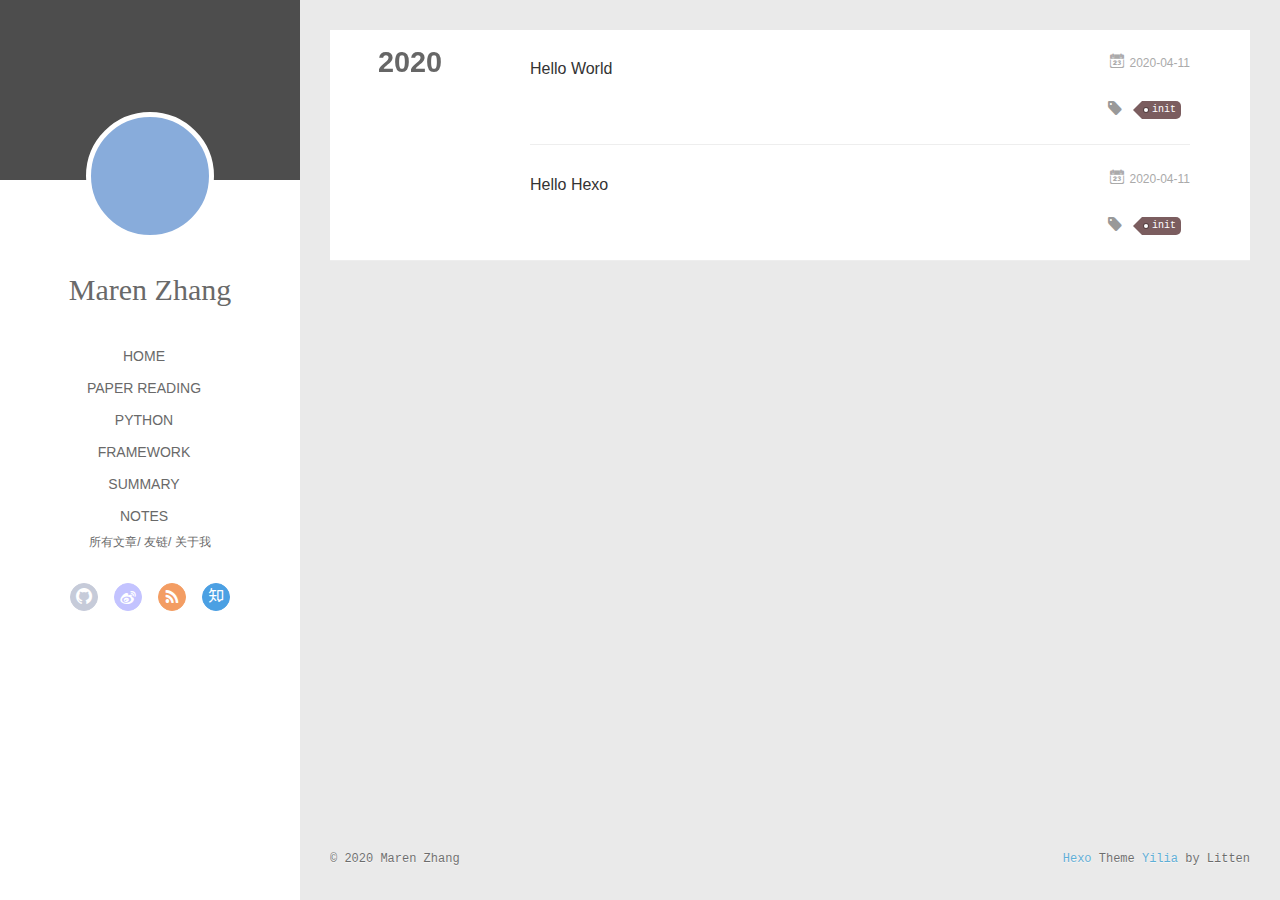
==== commit fee91c9e: "Site updated: 2020-04-11 16:49:26" ====
--- a/archives/index.html
+++ b/archives/index.html
@@ -58,9 +58,17 @@
 		<nav class="header-menu">
 			<ul>
 			
-				<li><a href="/">主页</a></li>
+				<li><a href="/tags/init/">Home</a></li>
 	        
-				<li><a href="/tags/%E9%9A%8F%E7%AC%94/">随笔</a></li>
+				<li><a href="/tags/paper/">Paper Reading</a></li>
+	        
+				<li><a href="/tags/python/">Python</a></li>
+	        
+				<li><a href="/tags/frame/">FrameWork</a></li>
+	        
+				<li><a href="/tags/summary">Summary</a></li>
+	        
+				<li><a href="/tags/notes">Notes</a></li>
 	        
 			</ul>
 		</nav>
@@ -118,6 +126,14 @@
 			
 				
 			
+				
+			
+				
+			
+				
+			
+				
+			
 			
 			
 			<nav class="header-nav">
@@ -135,12 +151,20 @@
 			</nav>
 
 			<nav class="header-menu js-header-menu">
-				<ul style="width: 50%">
-				
-				
-					<li style="width: 50%"><a href="/">主页</a></li>
-		        
-					<li style="width: 50%"><a href="/tags/%E9%9A%8F%E7%AC%94/">随笔</a></li>
+				<ul style="width: 70%">
+				
+				
+					<li style="width: 16.666666666666668%"><a href="/tags/init/">Home</a></li>
+		        
+					<li style="width: 16.666666666666668%"><a href="/tags/paper/">Paper Reading</a></li>
+		        
+					<li style="width: 16.666666666666668%"><a href="/tags/python/">Python</a></li>
+		        
+					<li style="width: 16.666666666666668%"><a href="/tags/frame/">FrameWork</a></li>
+		        
+					<li style="width: 16.666666666666668%"><a href="/tags/summary">Summary</a></li>
+		        
+					<li style="width: 16.666666666666668%"><a href="/tags/notes">Notes</a></li>
 		        
 				</ul>
 			</nav>
@@ -277,7 +301,7 @@
 		toc_hide_index: true,
 		root: "/",
 		innerArchive: true,
-		showTags: false
+		showTags: true
 	}
 </script>
 
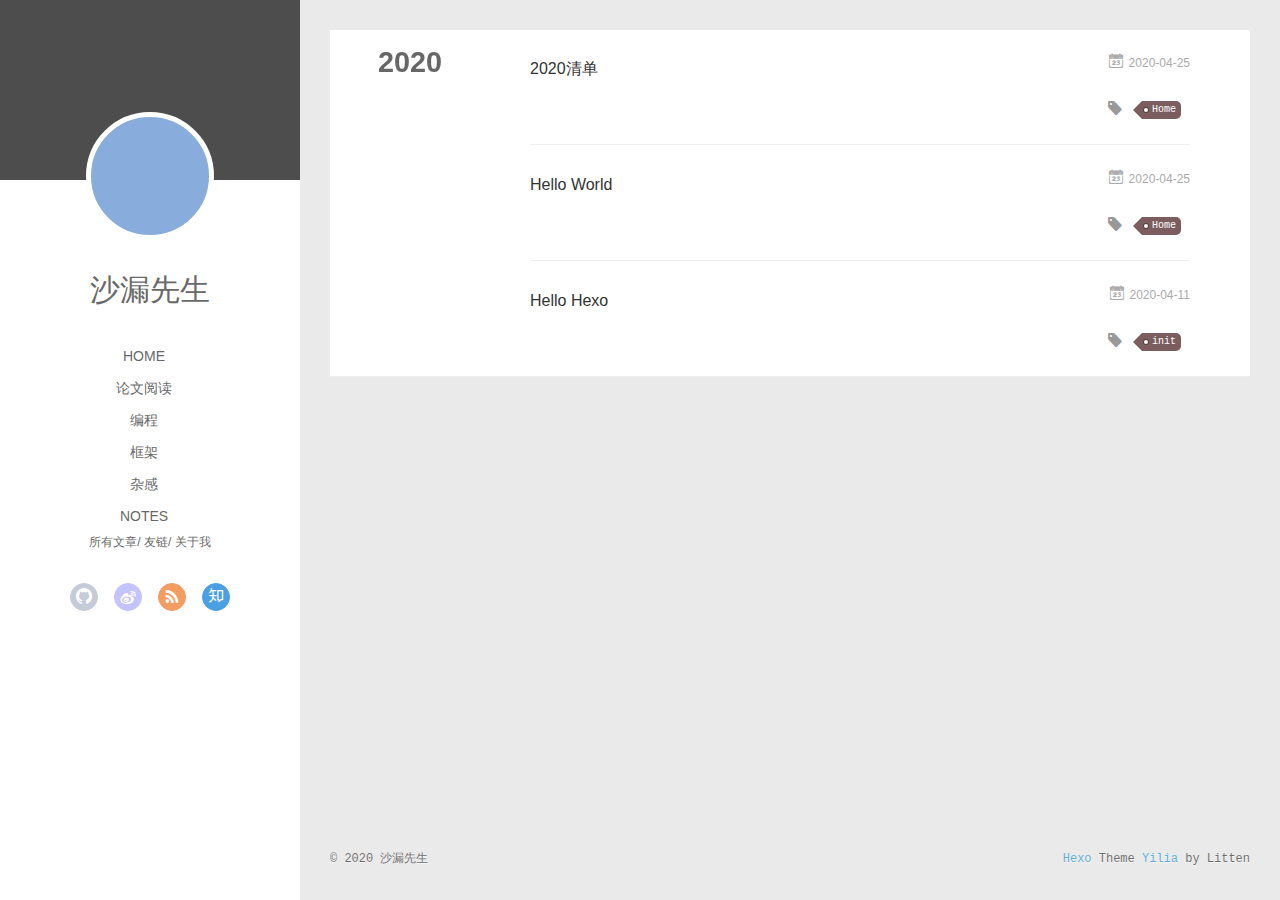
==== commit 77ade255: "Site updated: 2020-04-25 22:00:08" ====
--- a/archives/index.html
+++ b/archives/index.html
@@ -13,7 +13,7 @@
 <meta property="og:url" content="http://yoursite.com/archives/index.html">
 <meta property="og:site_name" content="Hexo">
 <meta property="og:locale" content="en_US">
-<meta property="article:author" content="Maren Zhang">
+<meta property="article:author" content="沙漏先生">
 <meta property="article:tag" content="DL">
 <meta property="article:tag" content=" CV">
 <meta property="article:tag" content=" C++">
@@ -51,7 +51,7 @@
 			<img src="" class="js-avatar">
 		</a>
 		<hgroup>
-		  <h1 class="header-author"><a href="/">Maren Zhang</a></h1>
+		  <h1 class="header-author"><a href="/">沙漏先生</a></h1>
 		</hgroup>
 		
 
@@ -60,15 +60,15 @@
 			
 				<li><a href="/tags/init/">Home</a></li>
 	        
-				<li><a href="/tags/paper/">Paper Reading</a></li>
+				<li><a href="/tags/paper/">论文阅读</a></li>
 	        
-				<li><a href="/tags/python/">Python</a></li>
+				<li><a href="/tags/code/">编程</a></li>
 	        
-				<li><a href="/tags/frame/">FrameWork</a></li>
+				<li><a href="/tags/frame/">框架</a></li>
 	        
-				<li><a href="/tags/summary">Summary</a></li>
+				<li><a href="/tags/summary/">杂感</a></li>
 	        
-				<li><a href="/tags/notes">Notes</a></li>
+				<li><a href="/tags/notes/">Notes</a></li>
 	        
 			</ul>
 		</nav>
@@ -117,7 +117,7 @@
 				<img src="" class="js-avatar">
 			</div>
 			<hgroup>
-			  <h1 class="header-author js-header-author">Maren Zhang</h1>
+			  <h1 class="header-author js-header-author">沙漏先生</h1>
 			</hgroup>
 			
 			
@@ -156,15 +156,15 @@
 				
 					<li style="width: 16.666666666666668%"><a href="/tags/init/">Home</a></li>
 		        
-					<li style="width: 16.666666666666668%"><a href="/tags/paper/">Paper Reading</a></li>
-		        
-					<li style="width: 16.666666666666668%"><a href="/tags/python/">Python</a></li>
-		        
-					<li style="width: 16.666666666666668%"><a href="/tags/frame/">FrameWork</a></li>
-		        
-					<li style="width: 16.666666666666668%"><a href="/tags/summary">Summary</a></li>
-		        
-					<li style="width: 16.666666666666668%"><a href="/tags/notes">Notes</a></li>
+					<li style="width: 16.666666666666668%"><a href="/tags/paper/">论文阅读</a></li>
+		        
+					<li style="width: 16.666666666666668%"><a href="/tags/code/">编程</a></li>
+		        
+					<li style="width: 16.666666666666668%"><a href="/tags/frame/">框架</a></li>
+		        
+					<li style="width: 16.666666666666668%"><a href="/tags/summary/">杂感</a></li>
+		        
+					<li style="width: 16.666666666666668%"><a href="/tags/notes/">Notes</a></li>
 		        
 				</ul>
 			</nav>
@@ -196,14 +196,90 @@
   <div class="archive-article-inner">
     <header class="archive-article-header">
       	<div class="article-meta">
-	      	<a href="/2020/04/11/hello-world/" class="archive-article-date">
-  	<time datetime="2020-04-11T02:06:15.000Z" itemprop="datePublished"><i class="icon-calendar icon"></i>2020-04-11</time>
+	      	<a href="/2020/04/25/plan_2020/" class="archive-article-date">
+  	<time datetime="2020-04-25T13:52:11.000Z" itemprop="datePublished"><i class="icon-calendar icon"></i>2020-04-25</time>
 </a>
         </div>
     	 
   
     <h1 itemprop="name">
-      <a class="archive-article-title" href="/2020/04/11/hello-world/">Hello World</a>
+      <a class="archive-article-title" href="/2020/04/25/plan_2020/">2020清单</a>
+    </h1>
+  
+
+        <div class="article-info info-on-right">
+          
+	<div class="article-tag tagcloud">
+		<i class="icon-price-tags icon"></i>
+		<ul class="article-tag-list">
+			 
+        		<li class="article-tag-list-item">
+        			<a href="javascript:void(0)" class="js-tag article-tag-list-link color5">Home</a>
+        		</li>
+      		
+		</ul>
+	</div>
+
+          
+
+        </div>
+        <div class="clearfix"></div>
+    </header>
+  </div>
+</article>
+  
+    
+    
+    <article class="archive-article archive-type-post">
+  <div class="archive-article-inner">
+    <header class="archive-article-header">
+      	<div class="article-meta">
+	      	<a href="/2020/04/25/hello-world/" class="archive-article-date">
+  	<time datetime="2020-04-25T13:51:23.000Z" itemprop="datePublished"><i class="icon-calendar icon"></i>2020-04-25</time>
+</a>
+        </div>
+    	 
+  
+    <h1 itemprop="name">
+      <a class="archive-article-title" href="/2020/04/25/hello-world/">Hello World</a>
+    </h1>
+  
+
+        <div class="article-info info-on-right">
+          
+	<div class="article-tag tagcloud">
+		<i class="icon-price-tags icon"></i>
+		<ul class="article-tag-list">
+			 
+        		<li class="article-tag-list-item">
+        			<a href="javascript:void(0)" class="js-tag article-tag-list-link color5">Home</a>
+        		</li>
+      		
+		</ul>
+	</div>
+
+          
+
+        </div>
+        <div class="clearfix"></div>
+    </header>
+  </div>
+</article>
+  
+    
+    
+    <article class="archive-article archive-type-post">
+  <div class="archive-article-inner">
+    <header class="archive-article-header">
+      	<div class="article-meta">
+	      	<a href="/2020/04/11/Hello-Hexo/" class="archive-article-date">
+  	<time datetime="2020-04-11T02:03:14.000Z" itemprop="datePublished"><i class="icon-calendar icon"></i>2020-04-11</time>
+</a>
+        </div>
+    	 
+  
+    <h1 itemprop="name">
+      <a class="archive-article-title" href="/2020/04/11/Hello-Hexo/">Hello Hexo</a>
     </h1>
   
 
@@ -228,44 +304,6 @@
   </div>
 </article>
   
-    
-    
-    <article class="archive-article archive-type-post">
-  <div class="archive-article-inner">
-    <header class="archive-article-header">
-      	<div class="article-meta">
-	      	<a href="/2020/04/11/Hello-Hexo/" class="archive-article-date">
-  	<time datetime="2020-04-11T02:03:14.000Z" itemprop="datePublished"><i class="icon-calendar icon"></i>2020-04-11</time>
-</a>
-        </div>
-    	 
-  
-    <h1 itemprop="name">
-      <a class="archive-article-title" href="/2020/04/11/Hello-Hexo/">Hello Hexo</a>
-    </h1>
-  
-
-        <div class="article-info info-on-right">
-          
-	<div class="article-tag tagcloud">
-		<i class="icon-price-tags icon"></i>
-		<ul class="article-tag-list">
-			 
-        		<li class="article-tag-list-item">
-        			<a href="javascript:void(0)" class="js-tag article-tag-list-link color5">init</a>
-        		</li>
-      		
-		</ul>
-	</div>
-
-          
-
-        </div>
-        <div class="clearfix"></div>
-    </header>
-  </div>
-</article>
-  
   
     </div></section>
   
@@ -280,7 +318,7 @@
   <div class="outer">
     <div id="footer-info">
     	<div class="footer-left">
-    		&copy; 2020 Maren Zhang
+    		&copy; 2020 沙漏先生
     	</div>
       	<div class="footer-right">
       		<a href="http://hexo.io/" target="_blank">Hexo</a>  Theme <a href="https://github.com/litten/hexo-theme-yilia" target="_blank">Yilia</a> by Litten
@@ -365,6 +403,10 @@
              
               <li class="article-tag-list-item">
                 <a href="javascript:void(0)" class="js-tag color5">init</a>
+              </li>
+             
+              <li class="article-tag-list-item">
+                <a href="javascript:void(0)" class="js-tag color5">Home</a>
               </li>
             
             <div class="clearfix"></div>
